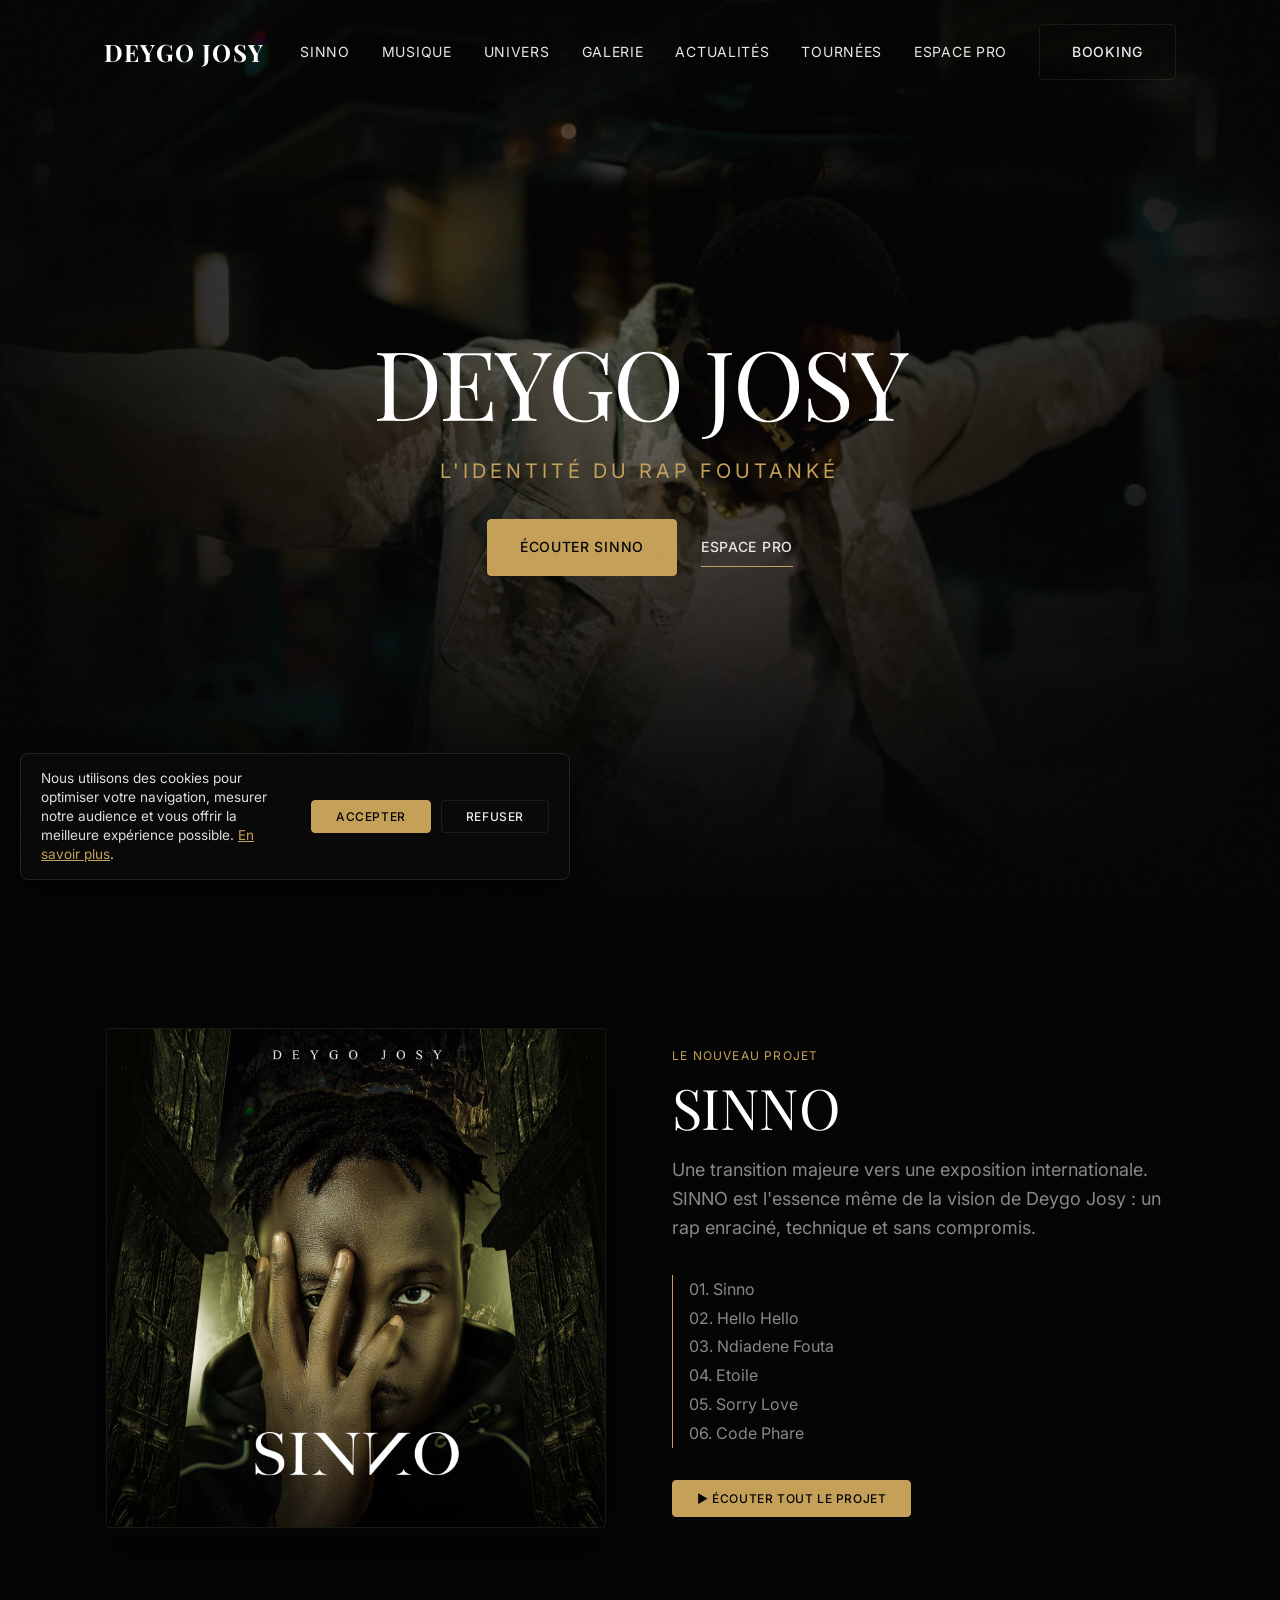
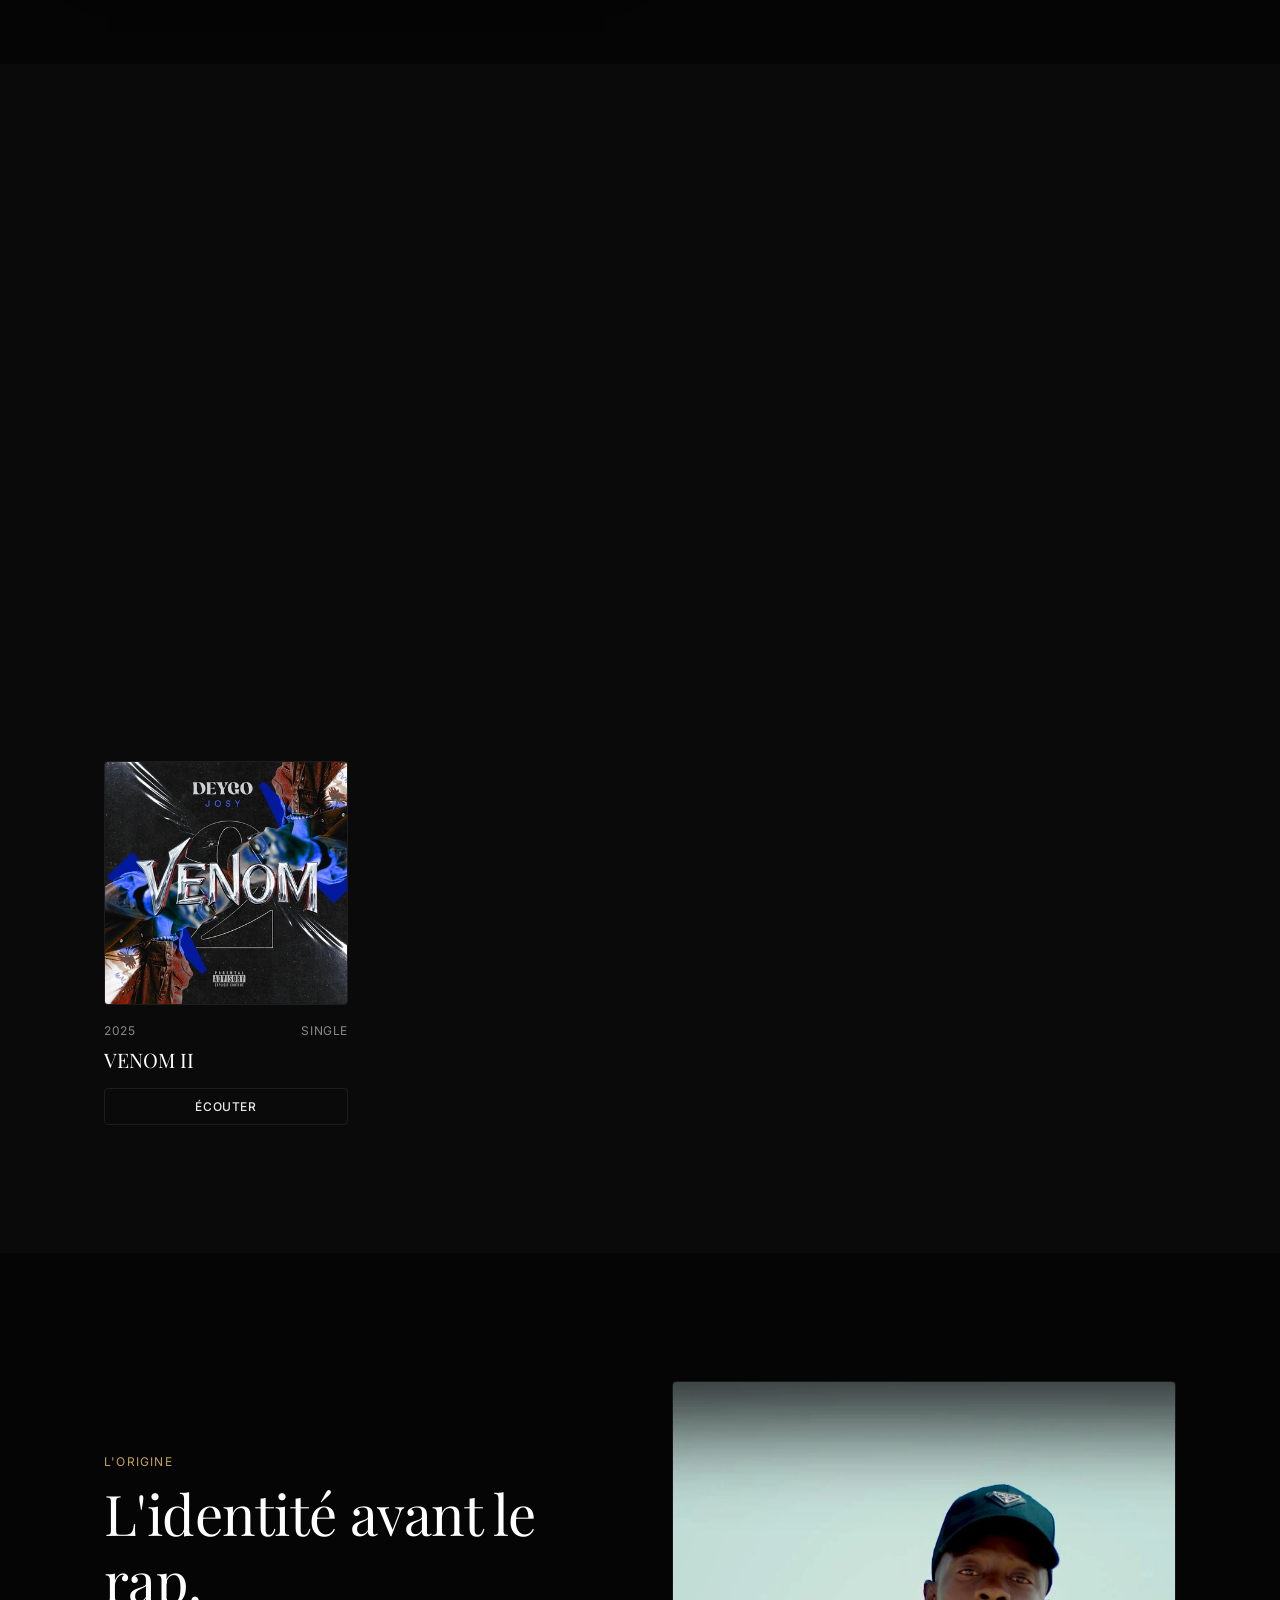
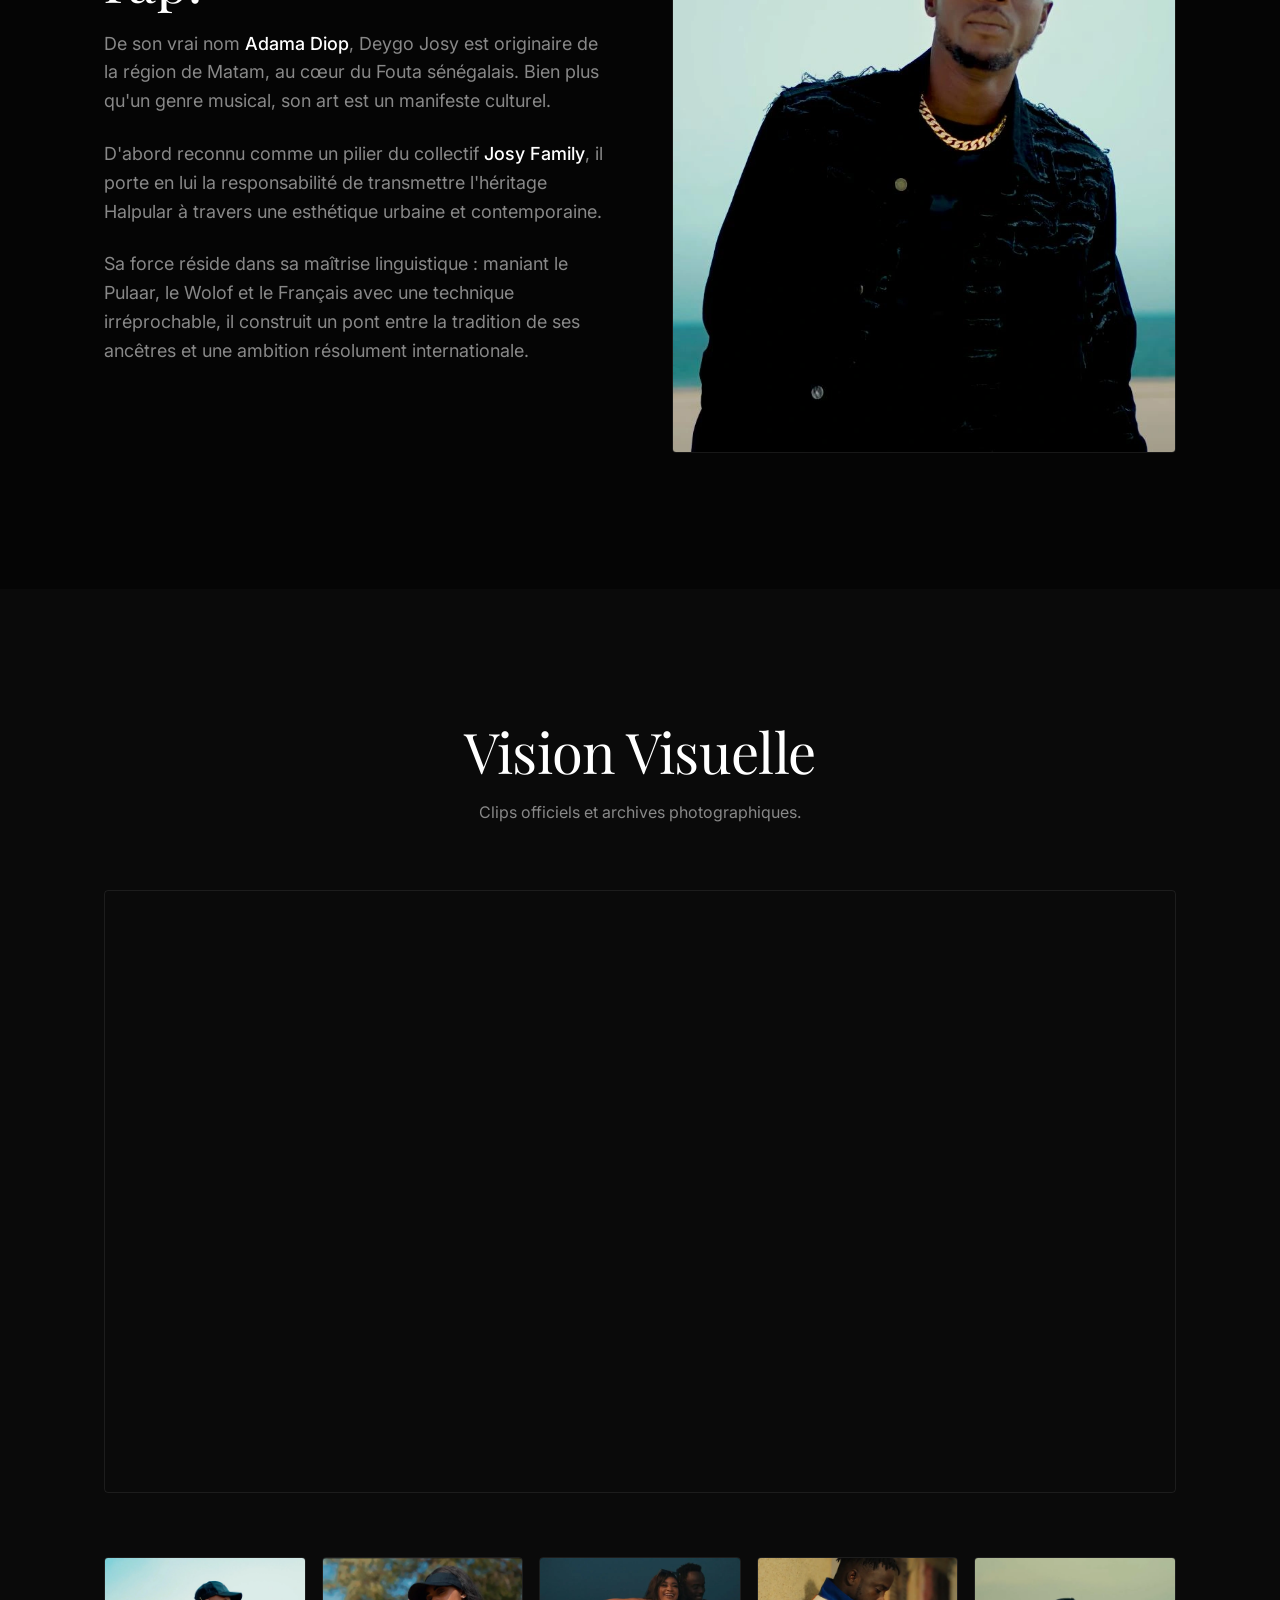
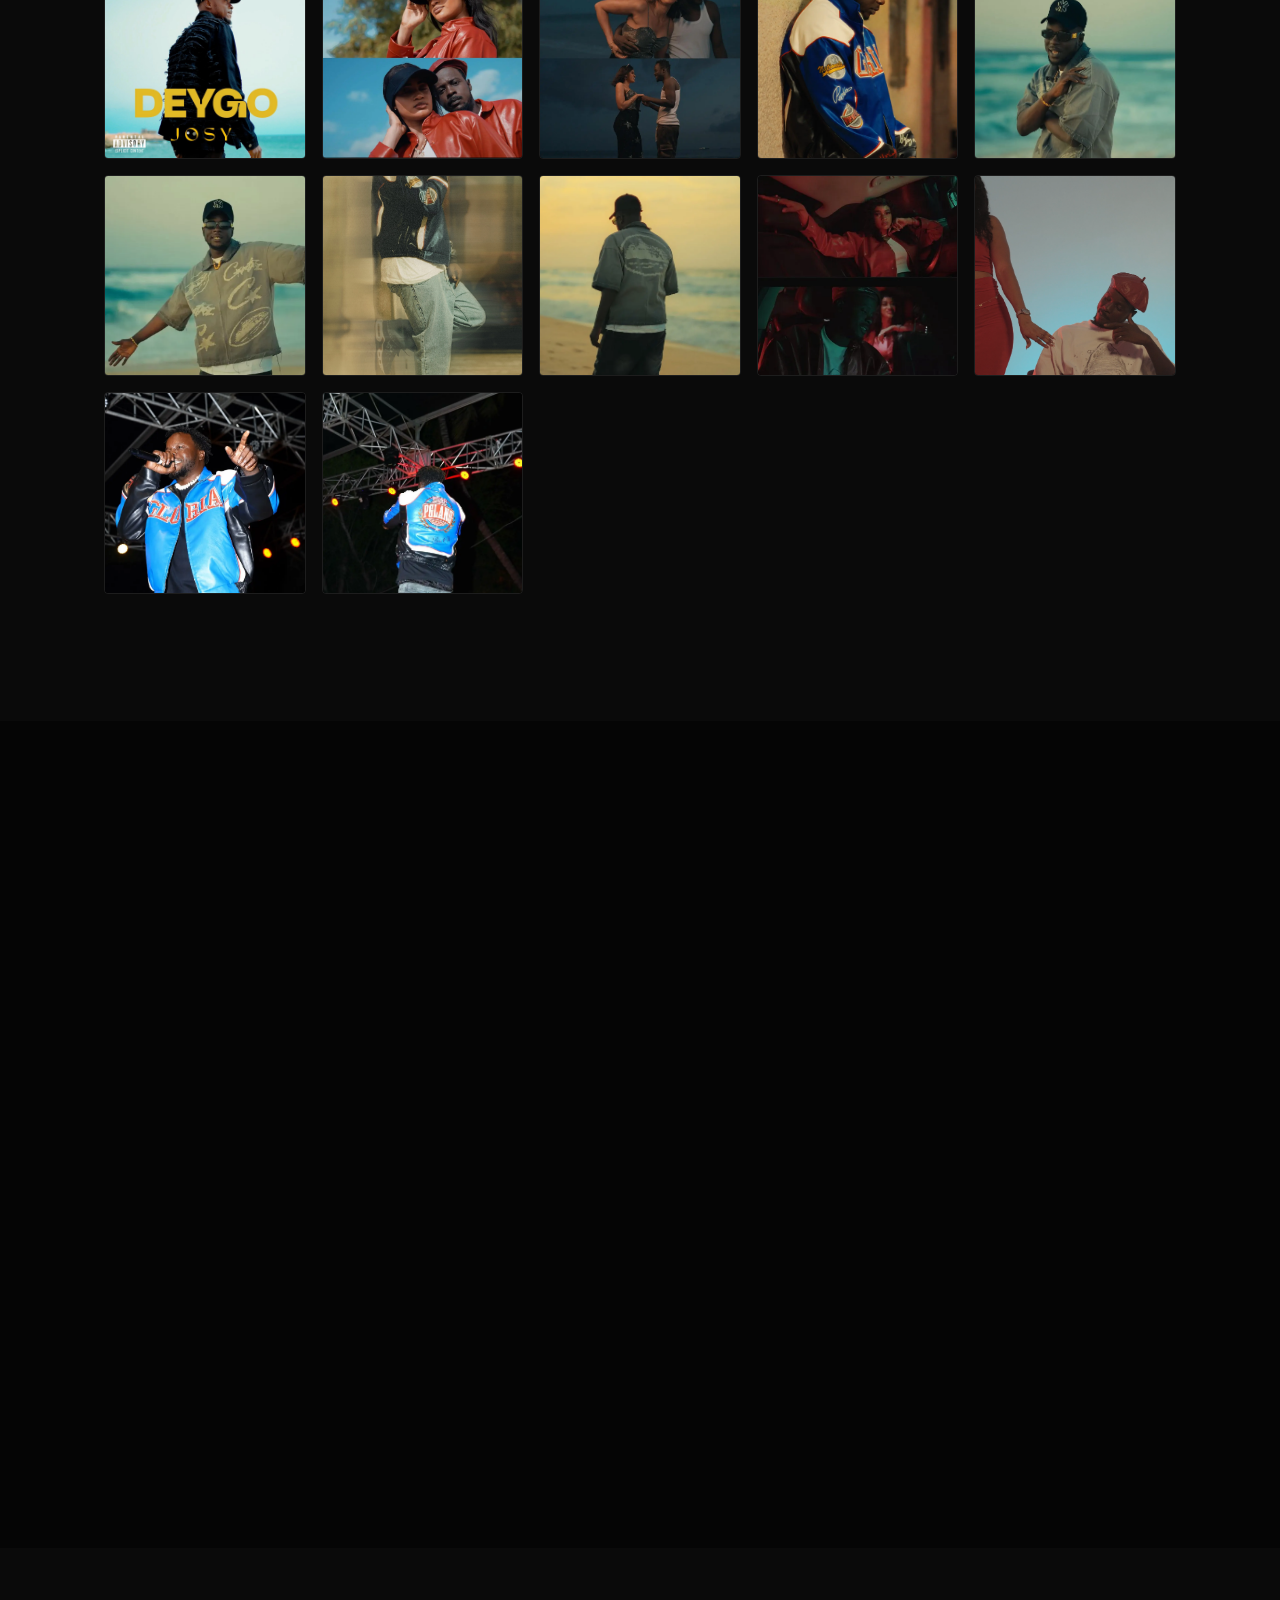
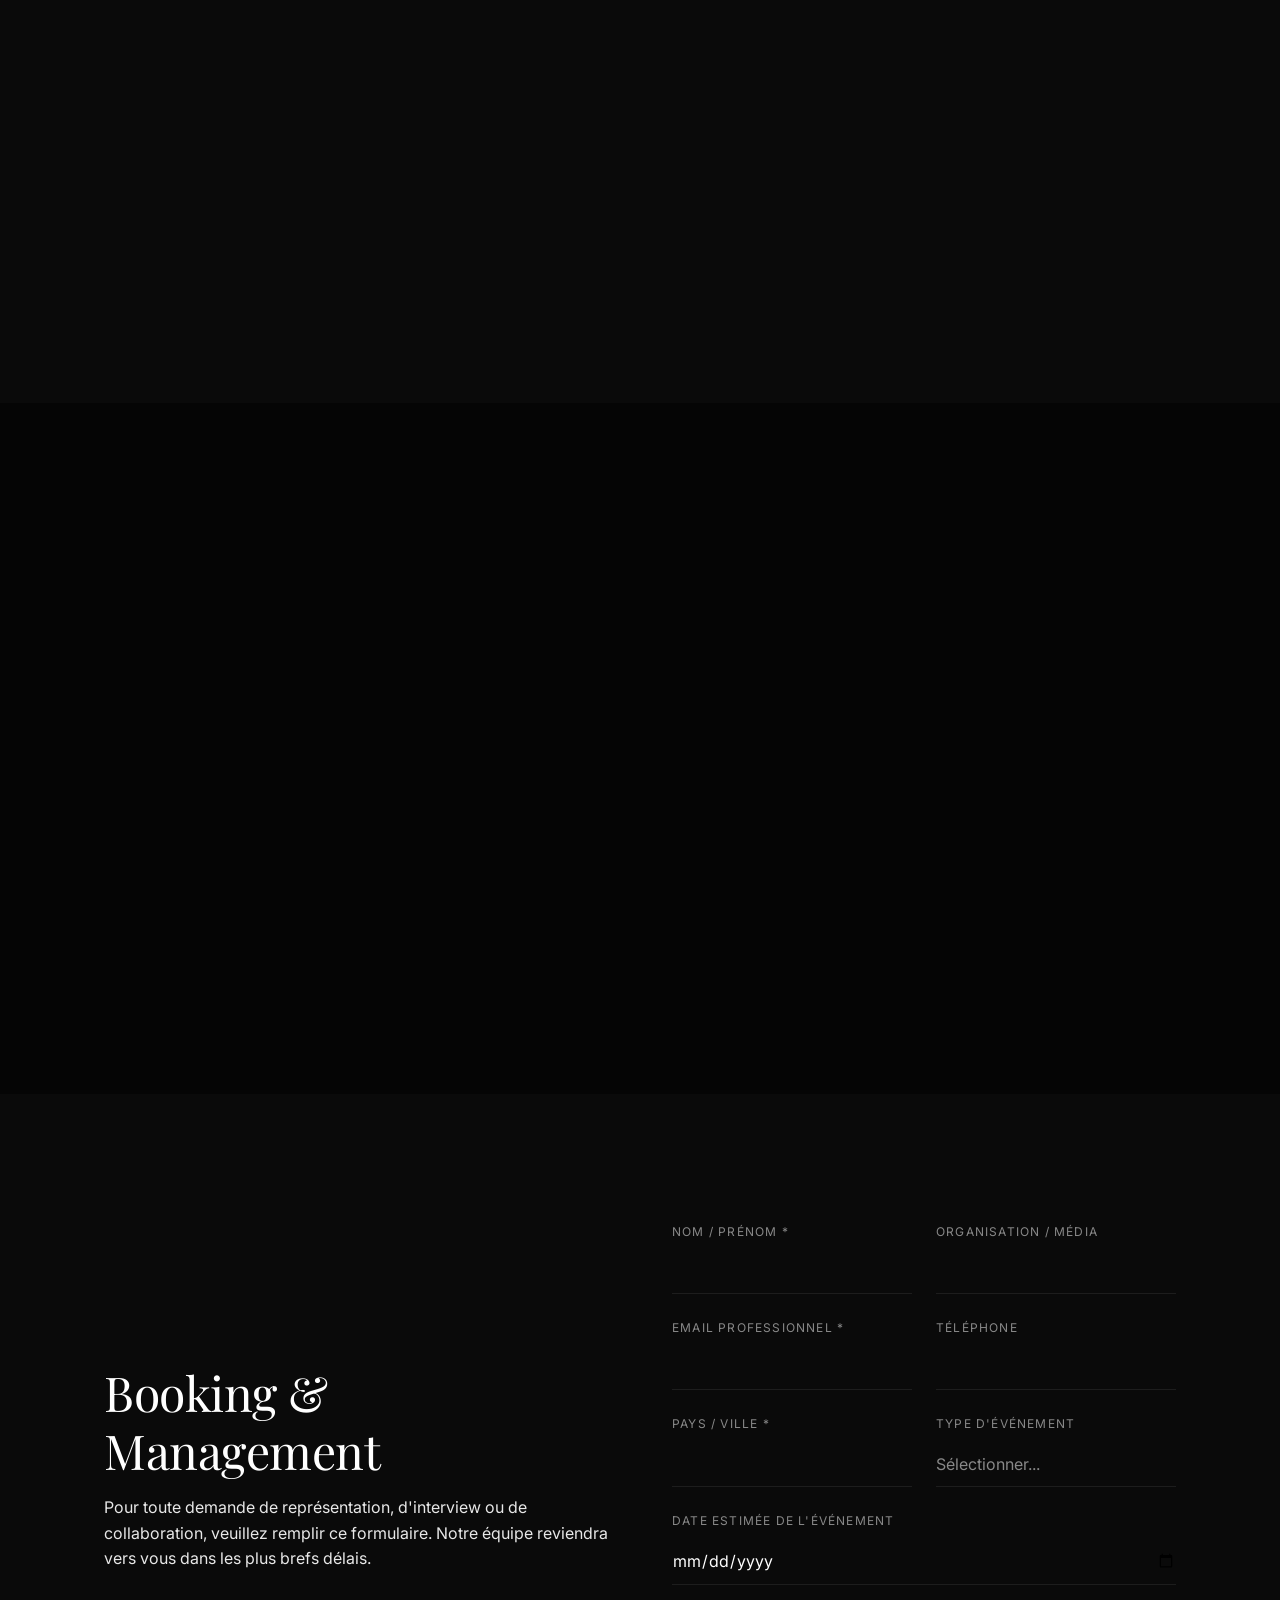
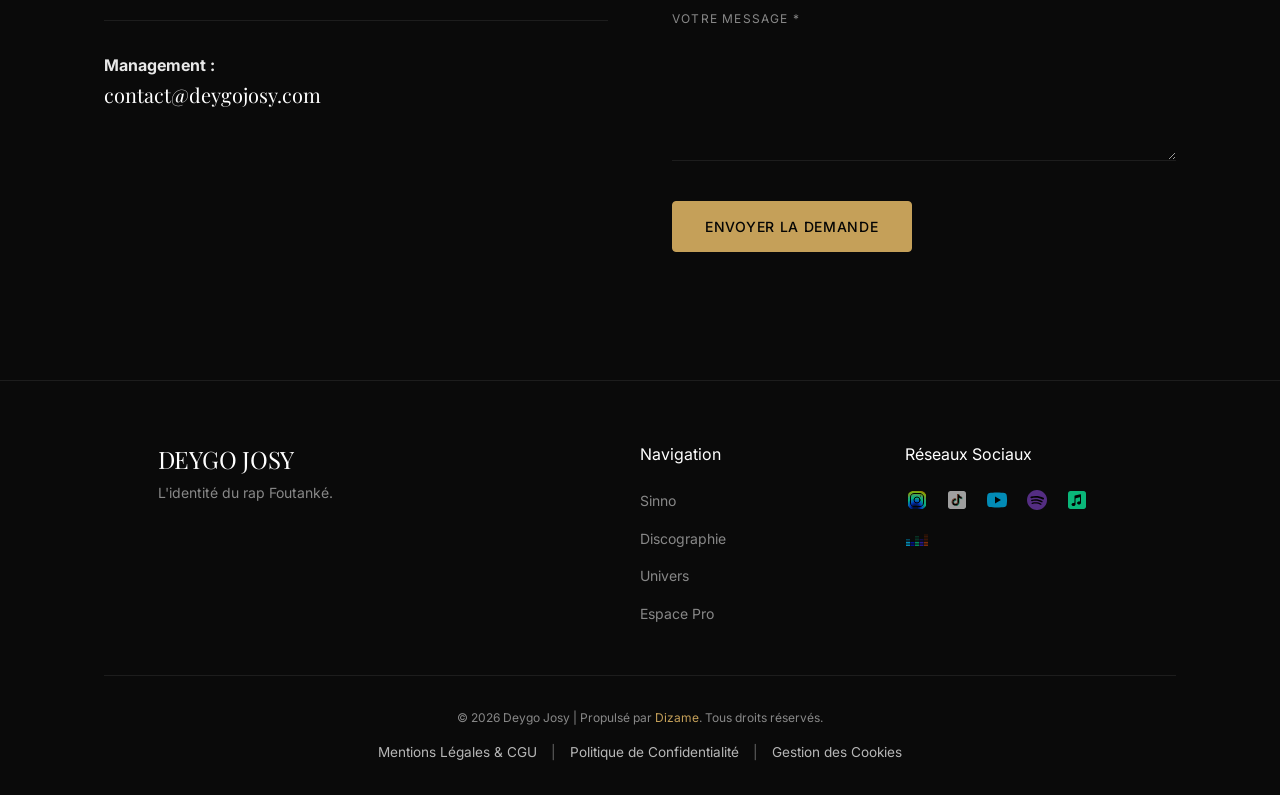
==== index.html @ 5e0844f9 "Update cookie consent message for clarity" ====
<!DOCTYPE html>
<html lang="fr" dir="ltr">
<head>
    <meta charset="UTF-8">
    <meta name="viewport" content="width=device-width, initial-scale=1.0, viewport-fit=cover">
    
    <!-- SEO & Meta Tags Avancés -->
    <title>Deygo Josy | Site Officiel - L'identité du rap Foutanké</title>
    <meta name="description" content="Découvrez le site officiel de Deygo Josy, rappeur sénégalais originaire de Matam. Écoutez ses projets SINNO et VACCIN, regardez ses clips et réservez ses concerts.">
    <meta name="keywords" content="Deygo Josy, rap Foutanké, rap sénégalais, Matam, Adama Diop, Josy Family, SINNO, VACCIN, musique sénégalaise, afro-rap, hip-hop africain, concert Deygo Josy">
    <meta name="author" content="Deygo Josy">
    <meta name="robots" content="index, follow, max-image-preview:large, max-snippet:-1, max-video-preview:-1">
    <link rel="canonical" href="https://deygojosy.com/">
    <meta name="theme-color" content="#050505">

    <!-- Open Graph (Facebook/LinkedIn/WhatsApp) -->
    <meta property="og:locale" content="fr_FR">
    <meta property="og:type" content="website">
    <meta property="og:title" content="Deygo Josy | L'identité du rap Foutanké">
    <meta property="og:description" content="Site officiel. Découvrez le projet SINNO, la discographie et l'univers du rappeur Deygo Josy.">
    <meta property="og:url" content="https://deygojosy.com/">
    <meta property="og:site_name" content="Deygo Josy">
    <meta property="og:image" content="https://deygojosy.com/images/partage.jpg">
    <meta property="og:image:width" content="1200">
    <meta property="og:image:height" content="630">

    <!-- Twitter Cards -->
    <meta name="twitter:card" content="summary_large_image">
    <meta name="twitter:title" content="Deygo Josy | L'identité du rap Foutanké">
    <meta name="twitter:description" content="Découvrez l'univers musical, la discographie et les dates de tournée de Deygo Josy.">
    <meta name="twitter:image" content="https://deygojosy.com/images/partage.jpg">

    <!-- Favicon -->
    <link rel="icon" href="images/favicon.webp" type="image/webp">
    <link rel="apple-touch-icon" href="images/favicon.webp">

    <!-- Configuration PWA -->
    <link rel="manifest" href="manifest.json">
    <meta name="apple-mobile-web-app-capable" content="yes">
    <meta name="apple-mobile-web-app-status-bar-style" content="black-translucent">
    <meta name="apple-mobile-web-app-title" content="Deygo Josy">

    <!-- Activation du Service Worker -->
    <script>
      if ('serviceWorker' in navigator) {
        window.addEventListener('load', () => {
          navigator.serviceWorker.register('/sw.js')
            .then(reg => console.log('Service Worker actif, PWA prête !'))
            .catch(err => console.error('Erreur Service Worker:', err));
        });
      }
    </script>

    <!-- Typographie -->
    <link rel="preconnect" href="https://fonts.googleapis.com">
    <link rel="preconnect" href="https://fonts.gstatic.com" crossorigin>
    <link href="https://fonts.googleapis.com/css2?family=Inter:wght@300;400;500;600&family=Playfair+Display:ital,wght@0,400;0,600;0,700;1,400&display=swap" rel="stylesheet">

    <!-- Fichiers CSS -->
    <link rel="stylesheet" href="style.css">

    <!-- Schema.org JSON-LD (Optimisation Google Knowledge Graph) -->
    <script type="application/ld+json">
    {
      "@context": "https://schema.org",
      "@type": "MusicGroup",
      "name": "Deygo Josy",
      "alternateName": "Adama Diop",
      "url": "https://deygojosy.com/",
      "image": "https://deygojosy.com/images/partage.jpg",
      "description": "Deygo Josy est un rappeur sénégalais originaire de Matam, reconnu pour son identité rap Foutanké et son attachement à la culture Halpular.",
      "genre": ["Rap", "Rap Foutanké", "Hip-Hop Africain", "Afro-Rap"],
      "origin": {
        "@type": "Place",
        "name": "Matam, Sénégal"
      },
      "sameAs": [
        "https://www.instagram.com/deygojosy.officiel",
        "https://www.tiktok.com/@deygojosy.officiel",
        "https://www.youtube.com/@deygojosy.officiel",
        "https://open.spotify.com/intl-fr/artist/56LWg6shOK2ZEKnKNmWatl",
        "https://music.apple.com/us/artist/deygo-josy/1643652809",
        "https://www.deezer.com/fr/artist/182358707"
      ],
      "album": [
        {
          "@type": "MusicAlbum",
          "name": "SINNO",
          "albumReleaseType": "EP"
        },
        {
          "@type": "MusicAlbum",
          "name": "VACCIN",
          "datePublished": "2022"
        }
      ]
    }
    </script>
</head>
<body class="loading">

    <div class="noise-overlay" aria-hidden="true"></div>

    <header class="site-header" id="header">
        <div class="nav-container">
            <a href="#accueil" class="brand-logo" aria-label="Retour à l'accueil">
                DEYGO JOSY
            </a>
            
            <button class="menu-toggle" aria-controls="main-nav" aria-expanded="false" aria-label="Ouvrir le menu">
                <span class="line"></span>
                <span class="line"></span>
                <span class="line"></span>
            </button>

            <nav id="main-nav" class="main-nav" aria-label="Navigation principale">
                <ul class="nav-list">
                    <li><a href="#sinno" class="nav-link">Sinno</a></li>
                    <li><a href="#discographie" class="nav-link">Musique</a></li>
                    <li><a href="#univers" class="nav-link">Univers</a></li>
                    <li><a href="#galerie" class="nav-link">Galerie</a></li>
                    <li><a href="#actualites" class="nav-link">Actualités</a></li>
                    <li><a href="#tournees" class="nav-link">Tournées</a></li>
                    <li><a href="#espace-pro" class="nav-link">Espace Pro</a></li>
                    <li><a href="#booking" class="btn btn-outline nav-btn">Booking</a></li>
                </ul>
            </nav>
        </div>
    </header>

    <main>
        <!-- 1. HERO SECTION -->
        <section id="accueil" class="hero">
            <div class="hero-background">
                <img src="images/background.webp" alt="Deygo Josy en portrait sombre" class="hero-img" loading="eager">
                <div class="hero-vignette"></div>
            </div>
            <div class="hero-content fade-up">
                <h1 class="hero-title">DEYGO JOSY</h1>
                <p class="hero-subtitle">L'identité du rap Foutanké</p>
                <div class="hero-actions">
                    <a href="https://share.amuse.io/album/deygo-josy-sinno" target="_blank" rel="noopener noreferrer" class="btn btn-primary">Écouter SINNO</a>
                    <a href="#espace-pro" class="btn btn-text">Espace Pro</a>
                </div>
            </div>
        </section>

        <!-- 2. PROJET CENTRAL : SINNO -->
        <section id="sinno" class="section-padding focus-project">
            <div class="container layout-split">
                <div class="project-visual fade-up">
                    <div class="vinyl-wrapper">
                        <img src="images/album-cover.webp" alt="Pochette du projet SINNO de Deygo Josy" class="cover-art">
                    </div>
                </div>
                <div class="project-info fade-up" style="transition-delay: 0.2s;">
                    <span class="section-label">Le nouveau projet</span>
                    <h2>SINNO</h2>
                    <p class="editorial-text">
                        Une transition majeure vers une exposition internationale. SINNO est l'essence même de la vision de Deygo Josy : un rap enraciné, technique et sans compromis.
                    </p>
                    <div class="tracklist-preview">
                        <span class="track-item">01. Sinno</span><br>
                        <span class="track-item">02. Hello Hello</span><br>
                        <span class="track-item">03. Ndiadene Fouta</span><br>
                        <span class="track-item">04. Etoile</span><br>
                        <span class="track-item">05. Sorry Love</span><br>
                        <span class="track-item">06. Code Phare</span>
                    </div>
                    <div class="streaming-platforms" style="margin-top: 1.5rem;">
                        <a href="https://share.amuse.io/album/deygo-josy-sinno" target="_blank" rel="noopener noreferrer" class="btn btn-primary btn-small">▶ Écouter tout le projet</a>
                    </div>
                </div>
            </div>
        </section>

        <!-- 3. DISCOGRAPHIE -->
        <section id="discographie" class="section-padding bg-alt">
            <div class="container">
                <div class="section-header fade-up">
                    <h2>Discographie</h2>
                    <p>L'œuvre complète, de l'album aux singles.</p>
                </div>
                
                <div class="disco-grid">
                    <article class="disco-card fade-up">
                        <img src="images/vaccin.webp" alt="Pochette Album VACCIN" class="disco-cover" loading="lazy">
                        <div class="disco-meta">
                            <span class="disco-year">2022</span>
                            <span class="disco-type">Album</span>
                        </div>
                        <h3 class="disco-title">VACCIN</h3>
                        <a href="https://share.amuse.io/album/josy-family-vaccin" target="_blank" class="btn btn-outline btn-small">Écouter</a>
                    </article>

                    <article class="disco-card fade-up" style="transition-delay: 0.1s;">
                        <img src="images/fans.webp" alt="Pochette Single Fans" class="disco-cover" loading="lazy">
                        <div class="disco-meta">
                            <span class="disco-year">Single</span>
                        </div>
                        <h3 class="disco-title">Fans</h3>
                        <a href="https://share.amuse.io/track/deygo-josy-fans" target="_blank" class="btn btn-outline btn-small">Écouter</a>
                    </article>

                    <article class="disco-card fade-up" style="transition-delay: 0.2s;">
                        <img src="images/venom1.webp" alt="Pochette Single VENOM I" class="disco-cover" loading="lazy">
                        <div class="disco-meta">
                            <span class="disco-year">2024</span>
                            <span class="disco-type">Single</span>
                        </div>
                        <h3 class="disco-title">VENOM I</h3>
                        <a href="https://share.amuse.io/track/deygo-josy-venom" target="_blank" class="btn btn-outline btn-small">Écouter</a>
                    </article>

                    <article class="disco-card fade-up" style="transition-delay: 0.3s;">
                        <img src="images/halloween.webp" alt="Pochette Single Halloween" class="disco-cover" loading="lazy">
                        <div class="disco-meta">
                            <span class="disco-year">2024</span>
                            <span class="disco-type">Single</span>
                        </div>
                        <h3 class="disco-title">Halloween</h3>
                        <a href="https://share.amuse.io/track/deygo-josy-halloween" target="_blank" class="btn btn-outline btn-small">Écouter</a>
                    </article>

                    <article class="disco-card fade-up" style="transition-delay: 0.4s;">
                        <img src="images/venom2.webp" alt="Pochette Single VENOM II" class="disco-cover" loading="lazy">
                        <div class="disco-meta">
                            <span class="disco-year">2025</span>
                            <span class="disco-type">Single</span>
                        </div>
                        <h3 class="disco-title">VENOM II</h3>
                        <a href="https://share.amuse.io/track/deygo-josy-venom-ii" target="_blank" class="btn btn-outline btn-small">Écouter</a>
                    </article>
                </div>
            </div>
        </section>

        <!-- 4. L'IDENTITÉ AVANT LE RAP (BIOGRAPHIE) -->
        <section id="univers" class="section-padding editorial-section">
            <div class="container layout-split reverse">
                <div class="editorial-content fade-up">
                    <span class="section-label">L'origine</span>
                    <h2>L'identité avant le rap.</h2>
                    <div class="bio-text">
                        <p>De son vrai nom <strong>Adama Diop</strong>, Deygo Josy est originaire de la région de Matam, au cœur du Fouta sénégalais. Bien plus qu'un genre musical, son art est un manifeste culturel.</p>
                        <p>D'abord reconnu comme un pilier du collectif <strong>Josy Family</strong>, il porte en lui la responsabilité de transmettre l'héritage Halpular à travers une esthétique urbaine et contemporaine.</p>
                        <p>Sa force réside dans sa maîtrise linguistique : maniant le Pulaar, le Wolof et le Français avec une technique irréprochable, il construit un pont entre la tradition de ses ancêtres et une ambition résolument internationale.</p>
                    </div>
                </div>
                <div class="editorial-visual fade-up">
                    <img src="images/deygo-josy.webp" alt="Portrait Deygo Josy - Culture Foutanké" class="portrait-frame" loading="lazy">
                </div>
            </div>
        </section>

        <!-- 5. GALERIE & VIDÉOS -->
        <section id="galerie" class="section-padding bg-alt">
            <div class="container">
                <div class="section-header fade-up">
                    <h2>Vision Visuelle</h2>
                    <p>Clips officiels et archives photographiques.</p>
                </div>
                
                <div class="video-showcase fade-up">
                    <div class="video-container">
                        <iframe width="100%" height="100%" src="https://www.youtube.com/embed/QknBESlMKNU" title="Clip Officiel Deygo Josy" frameborder="0" allow="accelerometer; autoplay; clipboard-write; encrypted-media; gyroscope; picture-in-picture" allowfullscreen style="border-radius: var(--radius-sm);"></iframe>
                    </div>
                </div>

                <p class="swipe-indicator fade-up" aria-hidden="true">Glissez pour voir ➔</p>
                <div class="gallery-grid fade-up">
                    <div class="gallery-item" tabindex="0"><img src="images/galerie-1.webp" alt="Concert Deygo Josy 1" loading="lazy"></div>
                    <div class="gallery-item" tabindex="0"><img src="images/galerie-2.webp" alt="Concert Deygo Josy 2" loading="lazy"></div>
                    <div class="gallery-item" tabindex="0"><img src="images/galerie-3.webp" alt="Concert Deygo Josy 3" loading="lazy"></div>
                    <div class="gallery-item" tabindex="0"><img src="images/galerie-4.webp" alt="Concert Deygo Josy 4" loading="lazy"></div>
                    <div class="gallery-item" tabindex="0"><img src="images/galerie-5.webp" alt="Concert Deygo Josy 5" loading="lazy"></div>
                    <div class="gallery-item" tabindex="0"><img src="images/galerie-6.webp" alt="Concert Deygo Josy 6" loading="lazy"></div>
                    <div class="gallery-item" tabindex="0"><img src="images/galerie-7.webp" alt="Concert Deygo Josy 7" loading="lazy"></div>
                    <div class="gallery-item" tabindex="0"><img src="images/galerie-8.webp" alt="Concert Deygo Josy 8" loading="lazy"></div>
                    <div class="gallery-item" tabindex="0"><img src="images/galerie-9.webp" alt="Concert Deygo Josy 9" loading="lazy"></div>
                    <div class="gallery-item" tabindex="0"><img src="images/galerie-10.webp" alt="Concert Deygo Josy 10" loading="lazy"></div>
                    <div class="gallery-item" tabindex="0"><img src="images/galerie-11.webp" alt="Concert Deygo Josy 11" loading="lazy"></div>
                    <div class="gallery-item" tabindex="0"><img src="images/galerie-12.webp" alt="Concert Deygo Josy 12" loading="lazy"></div>
                </div>
            </div>
        </section>

        <!-- 6. ACTUALITÉS -->
        <section id="actualites" class="section-padding">
            <div class="container">
                <div class="section-header fade-up">
                    <h2>Actualités</h2>
                    <p>Les dernières annonces officielles.</p>
                </div>
                
                <div class="news-feed fade-up">
                    <article class="news-card">
                        <div class="news-visual">
                            <img src="images/album-cover.webp" alt="Pochette SINNO" loading="lazy">
                        </div>
                        <div class="news-content">
                            <span class="section-label">Sortie Événement</span>
                            <h3>SINNO — DISPONIBLE PARTOUT</h3>
                            <p>Le nouveau projet de Deygo Josy est officiellement disponible sur toutes les plateformes de streaming. Plongez dans l'essence du rap Foutanké.</p>
                            <div class="news-actions">
                                <a href="https://share.amuse.io/album/deygo-josy-sinno" target="_blank" rel="noopener noreferrer" class="btn btn-primary btn-small">Écouter le projet</a>
                                <a href="#galerie" class="btn btn-outline btn-small">Voir le clip</a>
                            </div>
                        </div>
                    </article>
                </div>
            </div>
        </section>

        <!-- 7. TOURNÉES / CONCERTS (Bandsintown) -->
        <section id="tournees" class="section-padding bg-alt">
            <div class="container">
                <div class="section-header fade-up">
                    <h2>Live & Tournées</h2>
                    <p>Retrouvez Deygo Josy sur scène.</p>
                </div>
                
                <div class="concerts-container fade-up" style="max-width: 800px; margin: 0 auto;">
                    <script charset="utf-8" src="https://widget.bandsintown.com/main.min.js"></script>
                    <a class="bit-widget-initializer" 
                       data-artist-name="Deygo Josy" 
                       data-background-color="transparent" 
                       data-separator-color="rgba(255, 255, 255, 0.08)" 
                       data-text-color="#E8E8E8" 
                       data-font="Inter" 
                       data-link-color="#C5A059" 
                       data-display-local-dates="true" 
                       data-display-past-dates="true" 
                       data-auto-style="true" 
                       data-language="fr">
                        Tournées
                    </a>
                </div>
            </div>
        </section>

        <!-- 8. PRESSE & EPK (ESPACE PRO) -->
        <section id="espace-pro" class="section-padding pro-hub">
            <div class="container">
                <div class="pro-header fade-up">
                    <span class="section-label">Label & Agency</span>
                    <h2>Espace Professionnel</h2>
                    <p>Accès réservé aux médias, programmateurs et partenaires.</p>
                </div>
                
                <div class="pro-grid fade-up">
                    <div class="pro-card">
                        <h3>Dossier de Presse (EPK)</h3>
                        <p>Biographie complète, chiffres clés et revue de presse.</p>
                        <a href="epk.html" class="btn btn-outline">Accéder à l'EPK</a>
                    </div>
                    <div class="pro-card">
                        <h3>Kit Médias</h3>
                        <p>Photographies officielles en haute définition et logotypes.</p>
                        <a href="#" class="btn btn-outline" download>Télécharger les assets (.zip)</a>
                    </div>
                    <div class="pro-card">
                        <h3>Fiche Technique</h3>
                        <p>Rider technique et plan de scène pour les représentations live.</p>
                        <a href="#" class="btn btn-outline" download>Télécharger le Rider (.pdf)</a>
                    </div>
                </div>
            </div>
        </section>

        <!-- 9. BOOKING & CONTACT -->
        <section id="booking" class="section-padding form-section bg-alt">
            <div class="container layout-split">
                <div class="form-info fade-up">
                    <h2>Booking & <br>Management</h2>
                    <p>Pour toute demande de représentation, d'interview ou de collaboration, veuillez remplir ce formulaire. Notre équipe reviendra vers vous dans les plus brefs délais.</p>
                    
                    <div class="direct-contact">
                        <strong>Management :</strong><br>
                        <a href="mailto:contact@deygojosy.com" class="link-hover">contact@deygojosy.com</a>
                    </div>
                </div>
                
                <div class="form-wrapper fade-up">
                    <form id="booking-form" class="premium-form" action="https://formsubmit.co/contact@deygojosy.com" method="POST">
                        <input type="hidden" name="_captcha" value="false">
                        <input type="hidden" name="_next" value="https://deygojosy.com/">
                        <input type="hidden" name="_subject" value="Nouvelle demande Booking/Pro (Site Web)">

                        <div class="input-group-row">
                            <div class="input-group">
                                <label for="nom">Nom / Prénom *</label>
                                <input type="text" id="nom" name="Nom" required>
                            </div>
                            <div class="input-group">
                                <label for="organisation">Organisation / Média</label>
                                <input type="text" id="organisation" name="Organisation">
                            </div>
                        </div>
                        
                        <div class="input-group-row">
                            <div class="input-group">
                                <label for="email">Email professionnel *</label>
                                <input type="email" id="email" name="Email" required>
                            </div>
                            <div class="input-group">
                                <label for="telephone">Téléphone</label>
                                <input type="tel" id="telephone" name="Téléphone">
                            </div>
                        </div>

                        <div class="input-group-row">
                            <div class="input-group">
                                <label for="pays">Pays / Ville *</label>
                                <input type="text" id="pays" name="Lieu" required>
                            </div>
                            <div class="input-group">
                                <label for="type_event">Type d'événement</label>
                                <select id="type_event" name="Type d'événement">
                                    <option value="">Sélectionner...</option>
                                    <option value="festival">Festival</option>
                                    <option value="club">Club / Salle</option>
                                    <option value="interview">Interview / Presse</option>
                                    <option value="feat">Collaboration artistique</option>
                                    <option value="autre">Autre</option>
                                </select>
                            </div>
                        </div>

                        <div class="input-group">
                            <label for="date_event">Date estimée de l'événement</label>
                            <input type="date" id="date_event" name="Date">
                        </div>

                        <div class="input-group">
                            <label for="message">Votre message *</label>
                            <textarea id="message" name="Message" rows="5" required></textarea>
                        </div>

                        <button type="submit" class="btn btn-primary btn-submit">Envoyer la demande</button>
                    </form>
                </div>
            </div>
        </section>
    </main>

    <footer class="site-footer">
        <div class="container">
            <div class="footer-grid">
                <div class="footer-brand">
                    <h2>DEYGO JOSY</h2>
                    <p>L'identité du rap Foutanké.</p>
                </div>
                
                <div class="footer-links">
                    <h3>Navigation</h3>
                    <ul aria-label="Liens du pied de page">
                        <li><a href="#sinno">Sinno</a></li>
                        <li><a href="#discographie">Discographie</a></li>
                        <li><a href="#univers">Univers</a></li>
                        <li><a href="#espace-pro">Espace Pro</a></li>
                    </ul>
                </div>

                <div class="footer-socials">
                    <h3>Réseaux Sociaux</h3>
                    <div class="social-icons">
                        <a href="https://www.instagram.com/deygojosy.officiel" target="_blank" rel="noopener noreferrer" aria-label="Instagram"><img src="icons/Instagram.svg" alt="IG"></a>
                        <a href="https://www.tiktok.com/@deygojosy.officiel" target="_blank" rel="noopener noreferrer" aria-label="TikTok"><img src="icons/TikTok.svg" alt="TK"></a>
                        <a href="https://www.youtube.com/@deygojosy.officiel" target="_blank" rel="noopener noreferrer" aria-label="YouTube"><img src="icons/Youtube.svg" alt="YT"></a>
                        <a href="https://open.spotify.com/intl-fr/artist/56LWg6shOK2ZEKnKNmWatl" target="_blank" rel="noopener noreferrer" aria-label="Spotify"><img src="icons/Spotify.svg" alt="SP"></a>
                        <a href="https://music.apple.com/us/artist/deygo-josy/1643652809" target="_blank" rel="noopener noreferrer" aria-label="Apple Music"><img src="icons/Apple Music.svg" alt="AM"></a>
                        <a href="https://www.deezer.com/fr/artist/182358707" target="_blank" rel="noopener noreferrer" aria-label="Deezer"><img src="icons/Deezer.svg" alt="DZ"></a>
                    </div>
                </div>
            </div>
            
            <div class="footer-bottom">
                <p>&copy; <span id="current-year"></span> Deygo Josy | Propulsé par <a href="https://www.instagram.com/dizame221" target="_blank" rel="noopener" style="color: var(--color-primary);">Dizame</a>. Tous droits réservés.</p>
                <div class="legal-links" style="margin-top: 15px; font-size: 0.85rem; opacity: 0.7;">
                    <a href="mentions-legales.html" style="color: #fff; text-decoration: none; margin: 0 10px; transition: color 0.3s;" onmouseover="this.style.color='#C5A059'" onmouseout="this.style.color='#fff'">Mentions Légales & CGU</a> | 
                    <a href="confidentialite.html" style="color: #fff; text-decoration: none; margin: 0 10px; transition: color 0.3s;" onmouseover="this.style.color='#C5A059'" onmouseout="this.style.color='#fff'">Politique de Confidentialité</a> |
                    <a href="cookies.html" style="color: #fff; text-decoration: none; margin: 0 10px; transition: color 0.3s;" onmouseover="this.style.color='#C5A059'" onmouseout="this.style.color='#fff'">Gestion des Cookies</a>
                </div>
            </div>
        </div>
    </footer>

    <!-- Lightbox Galerie -->
    <div class="lightbox" id="lightbox" aria-hidden="true" role="dialog">
        <button class="lightbox-close" aria-label="Fermer">×</button>
        <button class="lightbox-prev" aria-label="Image précédente">❮</button>
        <img class="lightbox-img" id="lightbox-img" src="" alt="Image en grand format">
        <button class="lightbox-next" aria-label="Image suivante">❯</button>
    </div>

    <!-- === BANNIÈRE DE COOKIES RGPD === -->
    <style>
        .cookie-banner {
            position: fixed;
            bottom: 20px;
            left: 20px;
            z-index: 9999;
            max-width: 550px;
            background: rgba(10, 10, 10, 0.95);
            backdrop-filter: blur(10px);
            border: 1px solid rgba(255, 255, 255, 0.1);
            padding: 15px 20px;
            border-radius: 8px;
            display: flex;
            justify-content: space-between;
            align-items: center;
            box-shadow: 0 10px 30px rgba(0, 0, 0, 0.8);
            transform: translateY(150%);
            transition: transform 0.5s cubic-bezier(0.4, 0, 0.2, 1);
        }
        .cookie-banner.show {
            transform: translateY(0);
        }
        .cookie-banner p {
            margin: 0;
            font-size: 0.85rem;
            color: #ddd;
            flex: 1;
            padding-right: 20px;
            line-height: 1.4;
        }
        .cookie-banner a {
            color: #C5A059;
            text-decoration: underline;
        }
        .cookie-buttons {
            display: flex;
            gap: 10px;
        }
        @media (max-width: 600px) {
            .cookie-banner {
                flex-direction: column;
                text-align: center;
                gap: 15px;
                right: 20px;
            }
            .cookie-banner p {
                padding-right: 0;
            }
        }
    </style>

    <div id="cookie-banner" class="cookie-banner" aria-hidden="true">
        <p>Nous utilisons des cookies pour optimiser votre navigation, mesurer notre audience et vous offrir la meilleure expérience possible. <a href="cookies.html">En savoir plus</a>.</p>
        <div class="cookie-buttons">
            <button id="accept-cookies" class="btn btn-primary btn-small">Accepter</button>
            <button id="decline-cookies" class="btn btn-outline btn-small">Refuser</button>
        </div>
    </div>

    <script>
        document.addEventListener("DOMContentLoaded", function() {
            const banner = document.getElementById('cookie-banner');
            const acceptBtn = document.getElementById('accept-cookies');
            const declineBtn = document.getElementById('decline-cookies');

            // 1. Vérifie si l'utilisateur a déjà fait un choix
            if (!localStorage.getItem('cookieConsent')) {
                // Fait apparaître la bannière en douceur après 1,5 seconde
                setTimeout(() => {
                    banner.classList.add('show');
                    banner.setAttribute('aria-hidden', 'false');
                }, 1500); 
            } else if (localStorage.getItem('cookieConsent') === 'accepted') {
                // Si le visiteur avait déjà accepté lors d'une visite précédente, on charge Analytics
                loadGoogleAnalytics(); 
            }

            // 2. Action quand on clique sur "Accepter"
            acceptBtn.addEventListener('click', function() {
                localStorage.setItem('cookieConsent', 'accepted');
                banner.classList.remove('show');
                banner.setAttribute('aria-hidden', 'true');
                loadGoogleAnalytics();
            });

            // 3. Action quand on clique sur "Refuser"
            declineBtn.addEventListener('click', function() {
                localStorage.setItem('cookieConsent', 'declined');
                banner.classList.remove('show');
                banner.setAttribute('aria-hidden', 'true');
            });

            // 4. Fonction qui active le pistage uniquement si autorisé
            function loadGoogleAnalytics() {
                const script1 = document.createElement('script');
                script1.async = true;
                script1.src = 'https://www.googletagmanager.com/gtag/js?id=G-QZ6M04RG4V';
                document.head.appendChild(script1);

                const script2 = document.createElement('script');
                script2.innerHTML = `
                  window.dataLayer = window.dataLayer || [];
                  function gtag(){dataLayer.push(arguments);}
                  gtag('js', new Date());
                  gtag('config', 'G-QZ6M04RG4V');
                `;
                document.head.appendChild(script2);
            }
        });
    </script>
    <!-- === FIN BANNIÈRE DE COOKIES === -->

    <!-- Fichier JS -->
    <script src="script.js"></script>
</body>
</html>
---- style.css ----
/* ==========================================================================
   DEYGO JOSY - DESIGN SYSTEM & STYLES (PREMIUM AGENCY EDITION)
   ========================================================================== */

:root {
    /* Color Palette */
    --color-bg: #050505;          
    --color-bg-alt: #0a0a0a;      
    --color-text: #E8E8E8;        
    --color-text-muted: #888888;
    --color-primary: #C5A059;     
    --color-primary-hover: #D4B26A;
    --color-border: rgba(255, 255, 255, 0.08);
    
    /* Typography */
    --font-heading: 'Playfair Display', serif;
    --font-body: 'Inter', 'Montserrat', sans-serif;
    
    /* Spacing & Layout */
    --space-sm: 1rem;
    --space-md: 2rem;
    --space-lg: 4rem;
    --space-xl: 8rem;
    --container-width: 1200px;
    --radius-sm: 4px;
    
    /* Transitions */
    --ease-out-expo: cubic-bezier(0.16, 1, 0.3, 1);
    --transition-slow: 0.8s var(--ease-out-expo);
    --transition-fast: 0.3s ease;
}

/* ==========================================================================
   RESET & BASE
   ========================================================================== */
*, *::before, *::after { box-sizing: border-box; margin: 0; padding: 0; }
html { scroll-behavior: smooth; font-size: 16px; }
body {
    background-color: var(--color-bg);
    color: var(--color-text);
    font-family: var(--font-body);
    line-height: 1.6;
    overflow-x: hidden;
    -webkit-font-smoothing: antialiased;
    -moz-osx-font-smoothing: grayscale;
}

.noise-overlay {
    position: fixed; top: 0; left: 0; width: 100vw; height: 100vh;
    background-image: url("data:image/svg+xml,%3Csvg viewBox='0 0 200 200' xmlns='http://www.w3.org/2000/svg'%3E%3Cfilter id='noiseFilter'%3E%3CfeTurbulence type='fractalNoise' baseFrequency='0.65' numOctaves='3' stitchTiles='stitch'/%3E%3C/filter%3E%3Crect width='100%25' height='100%25' filter='url(%23noiseFilter)'/%3E%3C/svg%3E");
    opacity: 0.02; pointer-events: none; z-index: 9999;
}

h1, h2, h3, h4 { font-family: var(--font-heading); font-weight: 400; line-height: 1.2; margin-bottom: var(--space-sm); color: #fff; }
h1 { font-size: clamp(3rem, 8vw, 6rem); letter-spacing: -0.02em; }
h2 { font-size: clamp(2rem, 5vw, 3.5rem); letter-spacing: -0.01em; }
h3 { font-size: clamp(1.25rem, 3vw, 1.75rem); }
a { color: var(--color-text); text-decoration: none; transition: color var(--transition-fast); }
a:hover { color: var(--color-primary); }
ul { list-style: none; }

.container { max-width: var(--container-width); margin: 0 auto; padding: 0 5%; }
.section-padding { padding: var(--space-xl) 0; }
.bg-alt { background-color: var(--color-bg-alt); }
.layout-split { display: grid; grid-template-columns: 1fr 1fr; gap: var(--space-lg); align-items: center; }
@media (max-width: 900px) { .layout-split { grid-template-columns: 1fr; } .layout-split.reverse { direction: rtl; } }
.section-label { display: block; font-family: var(--font-body); text-transform: uppercase; font-size: 0.75rem; letter-spacing: 0.1em; color: var(--color-primary); margin-bottom: 0.5rem; }

/* ==========================================================================
   BUTTONS
   ========================================================================== */
.btn {
    display: inline-flex; align-items: center; justify-content: center;
    padding: 1rem 2rem; font-family: var(--font-body); font-size: 0.875rem;
    font-weight: 500; text-transform: uppercase; letter-spacing: 0.05em;
    cursor: pointer; transition: all var(--transition-fast); border-radius: var(--radius-sm);
}
.btn-primary { background-color: var(--color-primary); color: var(--color-bg); border: 1px solid var(--color-primary); }
.btn-primary:hover { background-color: transparent; color: var(--color-primary); }
.btn-outline { background-color: transparent; color: var(--color-text); border: 1px solid var(--color-border); }
.btn-outline:hover { border-color: var(--color-primary); color: var(--color-primary); }
.btn-small { padding: 0.5rem 1.5rem; font-size: 0.75rem; }
.btn-text { background: transparent; color: var(--color-text); border-bottom: 1px solid var(--color-primary); padding: 0.5rem 0; border-radius: 0; }
.btn-text:hover { color: var(--color-primary); }

/* ==========================================================================
   NAVIGATION
   ========================================================================== */
.site-header { position: fixed; top: 0; left: 0; width: 100%; z-index: 1000; padding: 1.5rem 0; transition: background-color var(--transition-fast), padding var(--transition-fast); }
.site-header.scrolled { background-color: rgba(5, 5, 5, 0.95); backdrop-filter: blur(10px); padding: 1rem 0; border-bottom: 1px solid var(--color-border); }
.nav-container { display: flex; justify-content: space-between; align-items: center; max-width: var(--container-width); margin: 0 auto; padding: 0 5%; }
.brand-logo { font-family: var(--font-heading); font-size: 1.5rem; font-weight: 700; letter-spacing: 0.05em; color: #fff; z-index: 1001; }
.main-nav { display: flex; align-items: center; }
.nav-list { display: flex; gap: 2rem; align-items: center; }
.nav-link { font-size: 0.875rem; text-transform: uppercase; letter-spacing: 0.05em; position: relative; }
.nav-link::after { content: ''; position: absolute; width: 0; height: 1px; bottom: -4px; left: 0; background-color: var(--color-primary); transition: width var(--transition-fast); }
.nav-link:hover::after { width: 100%; }

.menu-toggle { display: none; flex-direction: column; gap: 6px; background: none; border: none; cursor: pointer; z-index: 1001; }
.menu-toggle .line { width: 30px; height: 1px; background-color: #fff; transition: var(--transition-fast); }
@media (max-width: 900px) {
    .menu-toggle { display: flex; }
    .main-nav { position: fixed; top: 0; right: -100%; width: 100%; height: 100vh; background-color: var(--color-bg); flex-direction: column; justify-content: center; transition: right var(--transition-fast); }
    .main-nav.active { right: 0; }
    .nav-list { flex-direction: column; gap: 2rem; text-align: center; }
    .nav-link { font-size: 1.25rem; }
    .menu-toggle.active .line:nth-child(1) { transform: translateY(7px) rotate(45deg); }
    .menu-toggle.active .line:nth-child(2) { opacity: 0; }
    .menu-toggle.active .line:nth-child(3) { transform: translateY(-7px) rotate(-45deg); }
}

/* ==========================================================================
   SECTIONS SPECIFICS
   ========================================================================== */

/* Hero */
.hero { position: relative; height: 100vh; display: flex; align-items: center; justify-content: center; text-align: center; }
.hero-background { position: absolute; top: 0; left: 0; width: 100%; height: 100%; z-index: -1; }
.hero-img { width: 100%; height: 100%; object-fit: cover; object-position: top center; filter: grayscale(20%) contrast(1.1); }
.hero-vignette { position: absolute; top: 0; left: 0; width: 100%; height: 100%; background: radial-gradient(circle at center, transparent 0%, var(--color-bg) 90%), linear-gradient(to bottom, rgba(5,5,5,0.3) 0%, var(--color-bg) 100%); }
.hero-content { position: relative; z-index: 1; max-width: 800px; padding: 0 5%; }
.hero-subtitle { font-size: clamp(1rem, 2vw, 1.25rem); text-transform: uppercase; letter-spacing: 0.2em; color: var(--color-primary); margin-bottom: 2rem; }
.hero-actions { display: flex; gap: 1.5rem; justify-content: center; align-items: center; flex-wrap: wrap; }

/* Project SINNO */
.vinyl-wrapper { width: 100%; max-width: 500px; aspect-ratio: 1/1; margin: 0 auto; box-shadow: 0 20px 50px rgba(0,0,0,0.5); }
.cover-art { width: 100%; height: 100%; border: 1px solid var(--color-border); border-radius: var(--radius-sm); object-fit: cover; }
.editorial-text { font-size: 1.125rem; color: var(--color-text-muted); margin-bottom: 2rem; }
.tracklist-preview { margin-bottom: 2rem; padding-left: 1rem; border-left: 1px solid var(--color-primary); color: var(--color-text-muted); line-height: 1.8; }
.streaming-platforms { display: flex; gap: 1.5rem; flex-wrap: wrap; }

/* Discographie Grid */
.section-header { margin-bottom: var(--space-lg); text-align: center; }
.section-header p { color: var(--color-text-muted); }
.disco-grid { display: grid; grid-template-columns: repeat(auto-fit, minmax(220px, 1fr)); gap: 2rem; }
.disco-card { display: flex; flex-direction: column; }
.disco-cover { width: 100%; aspect-ratio: 1/1; margin-bottom: 1rem; border: 1px solid var(--color-border); border-radius: var(--radius-sm); object-fit: cover; transition: transform var(--transition-fast); }
.disco-card:hover .disco-cover { transform: scale(1.02); }
.disco-meta { display: flex; justify-content: space-between; font-size: 0.75rem; color: var(--color-text-muted); margin-bottom: 0.5rem; text-transform: uppercase; letter-spacing: 0.05em; }
.disco-title { font-size: 1.25rem; margin-bottom: 1rem; flex-grow: 1; }

/* Editorial (Bio) */
.bio-text p { margin-bottom: 1.5rem; color: var(--color-text-muted); font-size: 1.125rem; }
.bio-text strong { color: #fff; font-weight: 500; }
.portrait-frame { width: 100%; aspect-ratio: 3/4; border-radius: var(--radius-sm); border: 1px solid var(--color-border); object-fit: cover; }

/* Vidéos & Galerie Interactive */
.video-container { width: 100%; aspect-ratio: 16/9; display: flex; align-items: center; justify-content: center; border: 1px solid var(--color-border); margin-bottom: 4rem; border-radius: var(--radius-sm); overflow: hidden; }
.swipe-indicator { display: none; }
.gallery-grid { display: grid; grid-template-columns: repeat(auto-fit, minmax(200px, 1fr)); gap: 1rem; }
.gallery-item { aspect-ratio: 1; border-radius: var(--radius-sm); overflow: hidden; cursor: pointer; border: 1px solid var(--color-border); }
.gallery-item img { width: 100%; height: 100%; object-fit: cover; transition: transform var(--transition-fast); }
.gallery-item:hover img { transform: scale(1.05); }

/* Lightbox */
.lightbox { position: fixed; top: 0; left: 0; width: 100%; height: 100%; background: rgba(5,5,5,0.98); z-index: 2000; display: flex; justify-content: center; align-items: center; opacity: 0; pointer-events: none; transition: opacity var(--transition-fast); }
.lightbox.active { opacity: 1; pointer-events: all; }
.lightbox-img { max-width: 90%; max-height: 90vh; border-radius: var(--radius-sm); border: 1px solid var(--color-border); box-shadow: 0 20px 50px rgba(0,0,0,0.5); }
.lightbox-close, .lightbox-prev, .lightbox-next { position: absolute; background: none; border: none; color: #fff; font-size: 2.5rem; cursor: pointer; z-index: 2002; transition: color var(--transition-fast); font-family: var(--font-body); }
.lightbox-close:hover, .lightbox-prev:hover, .lightbox-next:hover { color: var(--color-primary); }
.lightbox-close { top: 20px; right: 30px; }
.lightbox-prev { left: 20px; top: 50%; transform: translateY(-50%); }
.lightbox-next { right: 20px; top: 50%; transform: translateY(-50%); }

/* Section Actualités (News Card) */
.news-card { display: grid; grid-template-columns: 1fr 2fr; gap: 2rem; align-items: center; background: var(--color-bg-alt); padding: 2rem; border: 1px solid var(--color-border); border-radius: var(--radius-sm); }
.news-visual img { width: 100%; aspect-ratio: 1/1; object-fit: cover; border-radius: var(--radius-sm); border: 1px solid var(--color-border); }
.news-content h3 { font-size: 1.5rem; margin-bottom: 1rem; }
.news-content p { color: var(--color-text-muted); margin-bottom: 1.5rem; }
.news-actions { display: flex; gap: 1rem; flex-wrap: wrap; }
@media (max-width: 768px) { .news-card { grid-template-columns: 1fr; padding: 1.5rem; } }

/* Espace Pro */
.pro-grid { display: grid; grid-template-columns: repeat(auto-fit, minmax(300px, 1fr)); gap: 2rem; }
.pro-card { background: var(--color-bg); padding: 2.5rem; border: 1px solid var(--color-border); border-top: 2px solid var(--color-primary); }
.pro-card p { color: var(--color-text-muted); margin-bottom: 2rem; font-size: 0.875rem; }

/* Formulaire Booking */
.form-info h2 { font-size: clamp(2rem, 4vw, 3rem); }
.direct-contact { margin-top: 3rem; padding-top: 2rem; border-top: 1px solid var(--color-border); }
.link-hover { font-size: 1.25rem; font-family: var(--font-heading); color: #fff; }
.premium-form { display: flex; flex-direction: column; gap: 1.5rem; }
.input-group-row { display: grid; grid-template-columns: 1fr 1fr; gap: 1.5rem; }
@media (max-width: 600px) { .input-group-row { grid-template-columns: 1fr; } }
.input-group { display: flex; flex-direction: column; gap: 0.5rem; }
.input-group label { font-size: 0.75rem; text-transform: uppercase; letter-spacing: 0.1em; color: var(--color-text-muted); }
.premium-form input, .premium-form select, .premium-form textarea {
    width: 100%; background: transparent; border: none; border-bottom: 1px solid var(--color-border);
    padding: 0.75rem 0; color: #fff; font-family: var(--font-body); font-size: 1rem; border-radius: 0; transition: border-color var(--transition-fast);
}
.premium-form input:focus, .premium-form select:focus, .premium-form textarea:focus { outline: none; border-bottom-color: var(--color-primary); }
.premium-form select { appearance: none; cursor: pointer; color: var(--color-text-muted); }
.btn-submit { align-self: flex-start; margin-top: 1rem; }

/* Footer */
.site-footer { border-top: 1px solid var(--color-border); padding: 4rem 0 2rem; background: var(--color-bg-alt); }
.footer-grid { display: grid; grid-template-columns: 2fr 1fr 1fr; gap: 3rem; max-width: var(--container-width); margin: 0 auto; padding: 0 5%; margin-bottom: 3rem; }
@media (max-width: 768px) { .footer-grid { grid-template-columns: 1fr; } }
.footer-brand h2 { font-size: 1.5rem; margin-bottom: 0.5rem; }
.footer-brand p { color: var(--color-text-muted); font-size: 0.875rem; }
.footer-links h3, .footer-socials h3 { font-size: 1rem; font-family: var(--font-body); margin-bottom: 1.5rem; }
.footer-links ul { display: flex; flex-direction: column; gap: 0.75rem; }
.footer-links a { font-size: 0.875rem; color: var(--color-text-muted); }
.footer-links a:hover { color: var(--color-primary); }
.social-icons { display: flex; gap: 1rem; flex-wrap: wrap; }
.social-icons a { display: flex; align-items: center; justify-content: center; opacity: 0.7; transition: all var(--transition-fast); }
.social-icons img { width: 24px; height: 24px; filter: invert(1); }
.social-icons a:hover { opacity: 1; transform: scale(1.1); }
.footer-bottom { border-top: 1px solid var(--color-border); padding-top: 2rem; text-align: center; font-size: 0.75rem; color: var(--color-text-muted); }

/* ==========================================================================
   ANIMATIONS & MOBILE
   ========================================================================== */
.empty-state { text-align: center; color: var(--color-text-muted); font-style: italic; padding: 3rem; border: 1px dashed var(--color-border); }
.fade-up { opacity: 0; transform: translateY(30px); transition: opacity var(--transition-slow), transform var(--transition-slow); will-change: opacity, transform; }
.fade-up.is-visible { opacity: 1; transform: translateY(0); }

@media (max-width: 768px) {
    /* Styles galerie mobile */
    .swipe-indicator { display: block; text-align: center; color: var(--color-primary); font-size: 0.8rem; margin-bottom: 1rem; animation: pulse 2s infinite; text-transform: uppercase; letter-spacing: 0.1em; }
    @keyframes pulse { 0%, 100% { opacity: 0.5; } 50% { opacity: 1; } }
    .gallery-grid { display: flex; overflow-x: auto; scroll-snap-type: x mandatory; padding-bottom: 1rem; gap: 1rem; scrollbar-width: none; }
    .gallery-grid::-webkit-scrollbar { display: none; }
    .gallery-item { flex: 0 0 80%; scroll-snap-align: center; }
}

@media (prefers-reduced-motion: reduce) {
    *, *::before, *::after { animation-duration: 0.01ms !important; animation-iteration-count: 1 !important; transition-duration: 0.01ms !important; scroll-behavior: auto !important; }
    .fade-up { opacity: 1; transform: none; transition: none; }
}
.loading .fade-up { transition: none; }
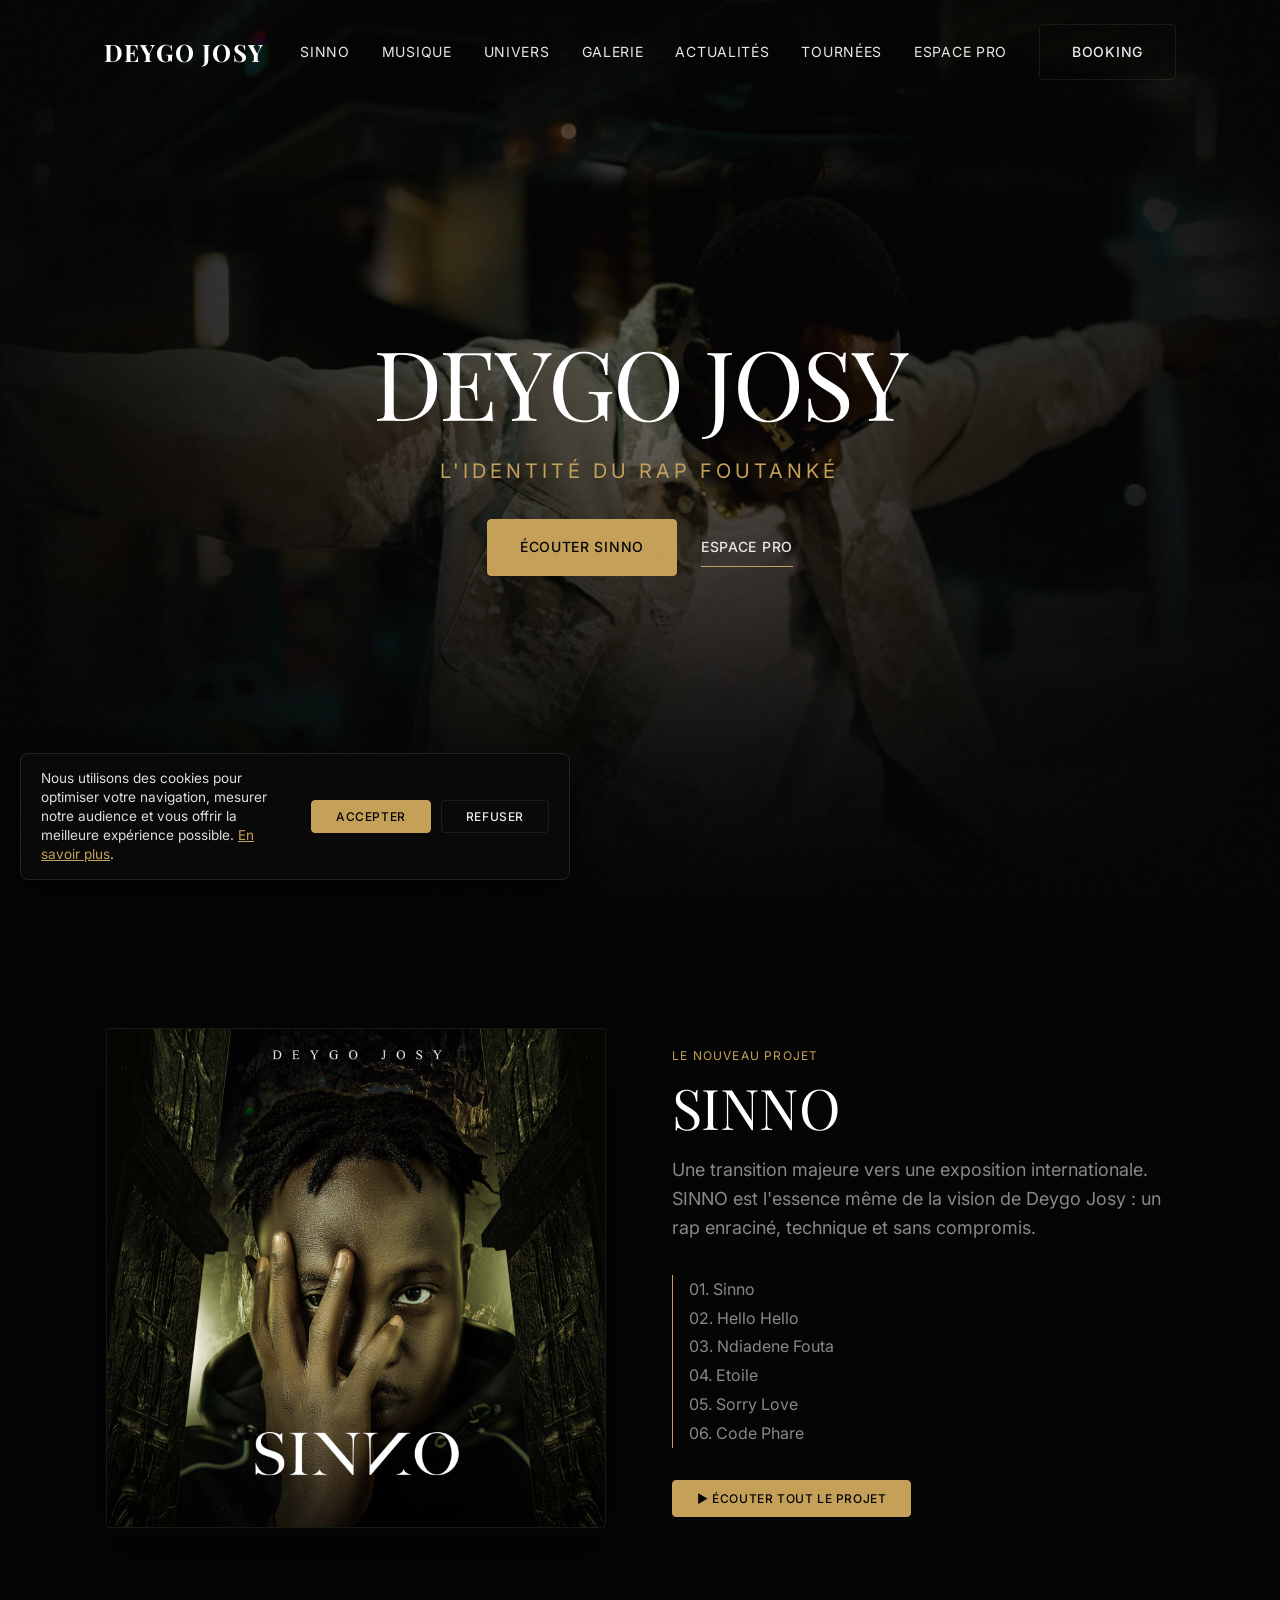
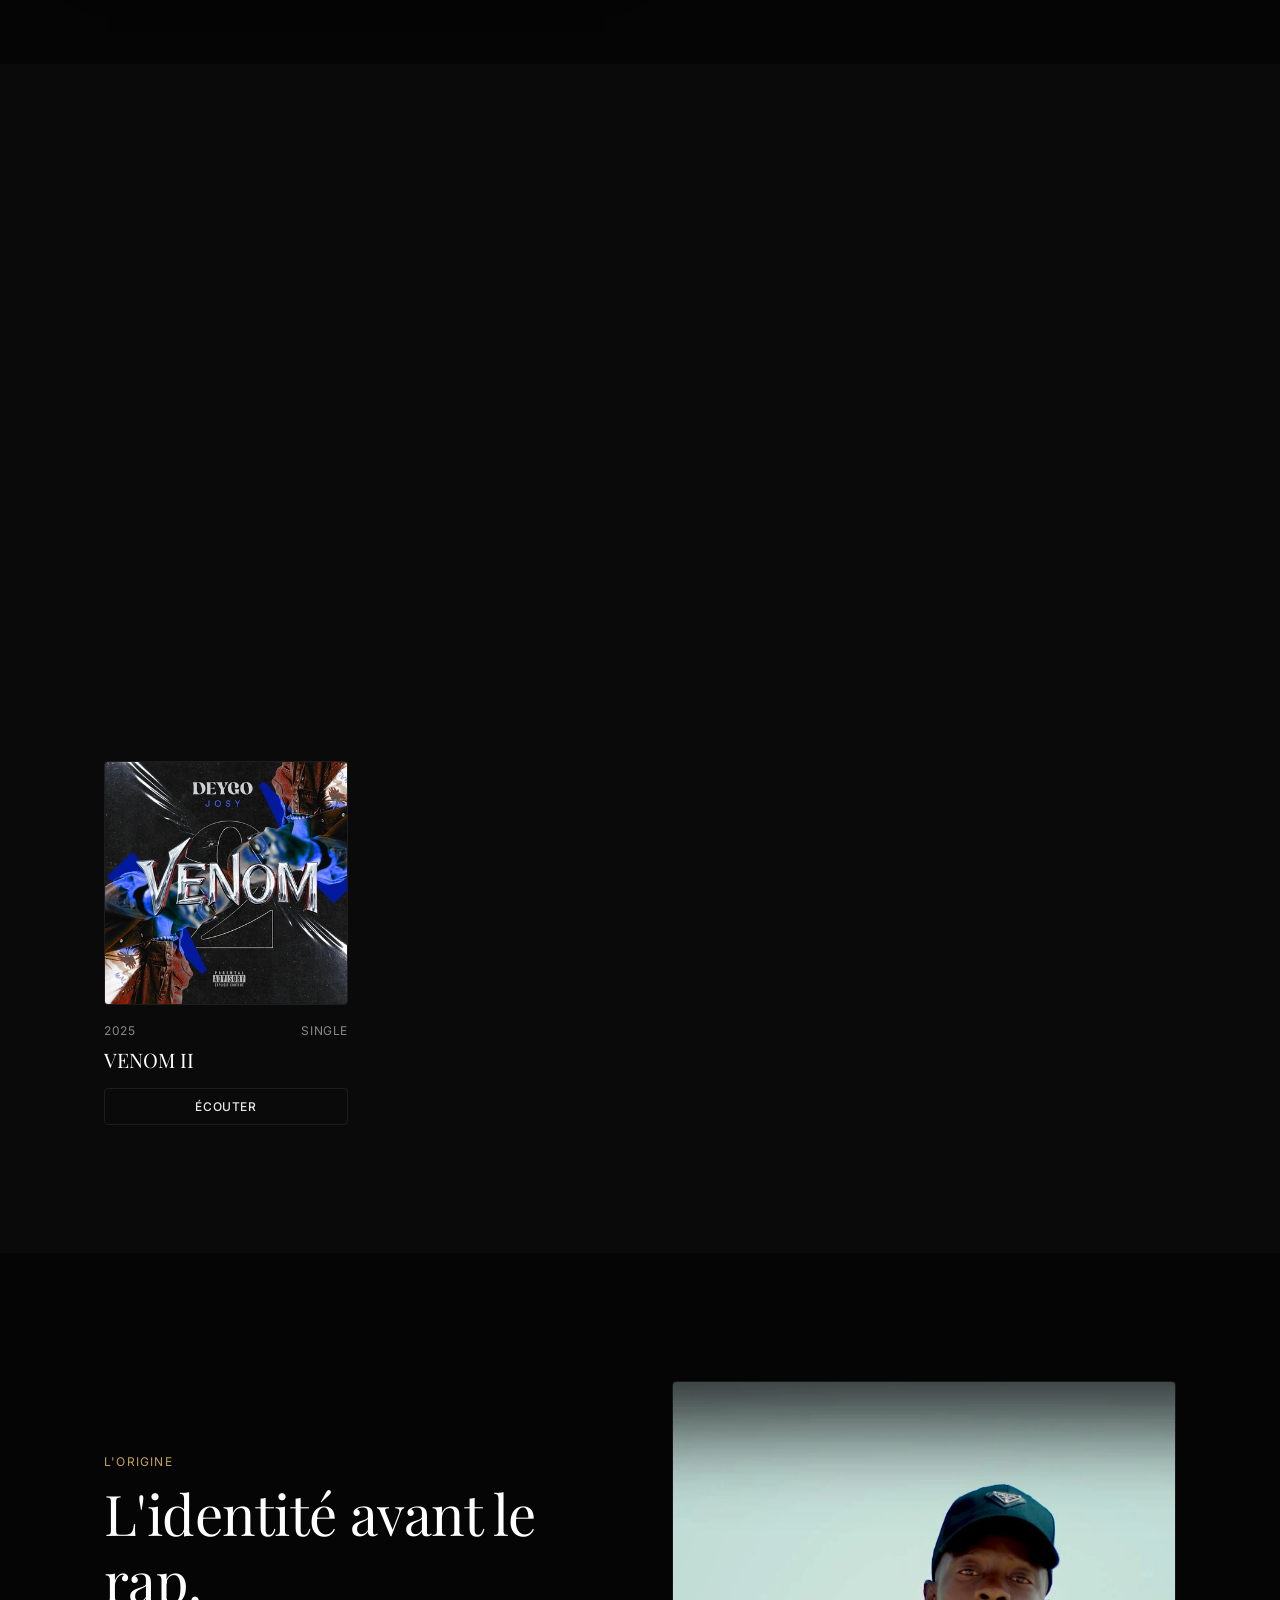
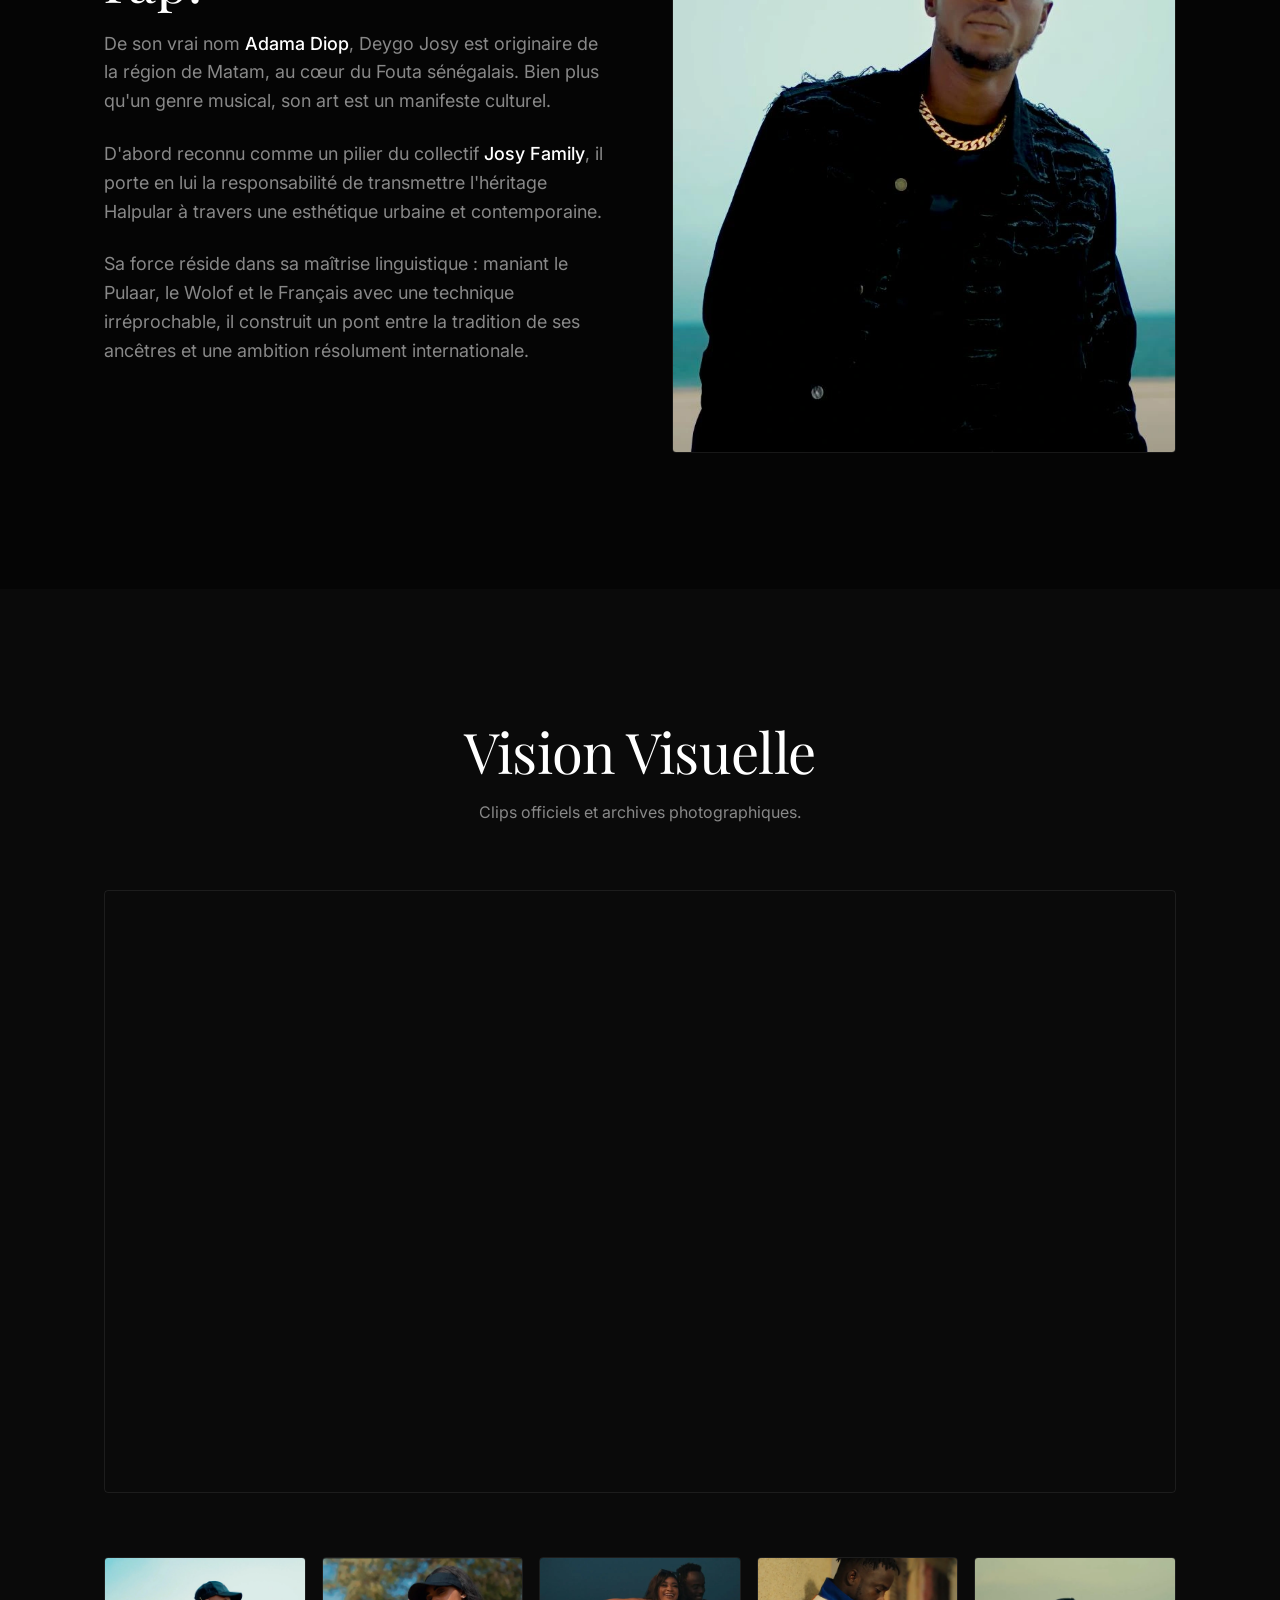
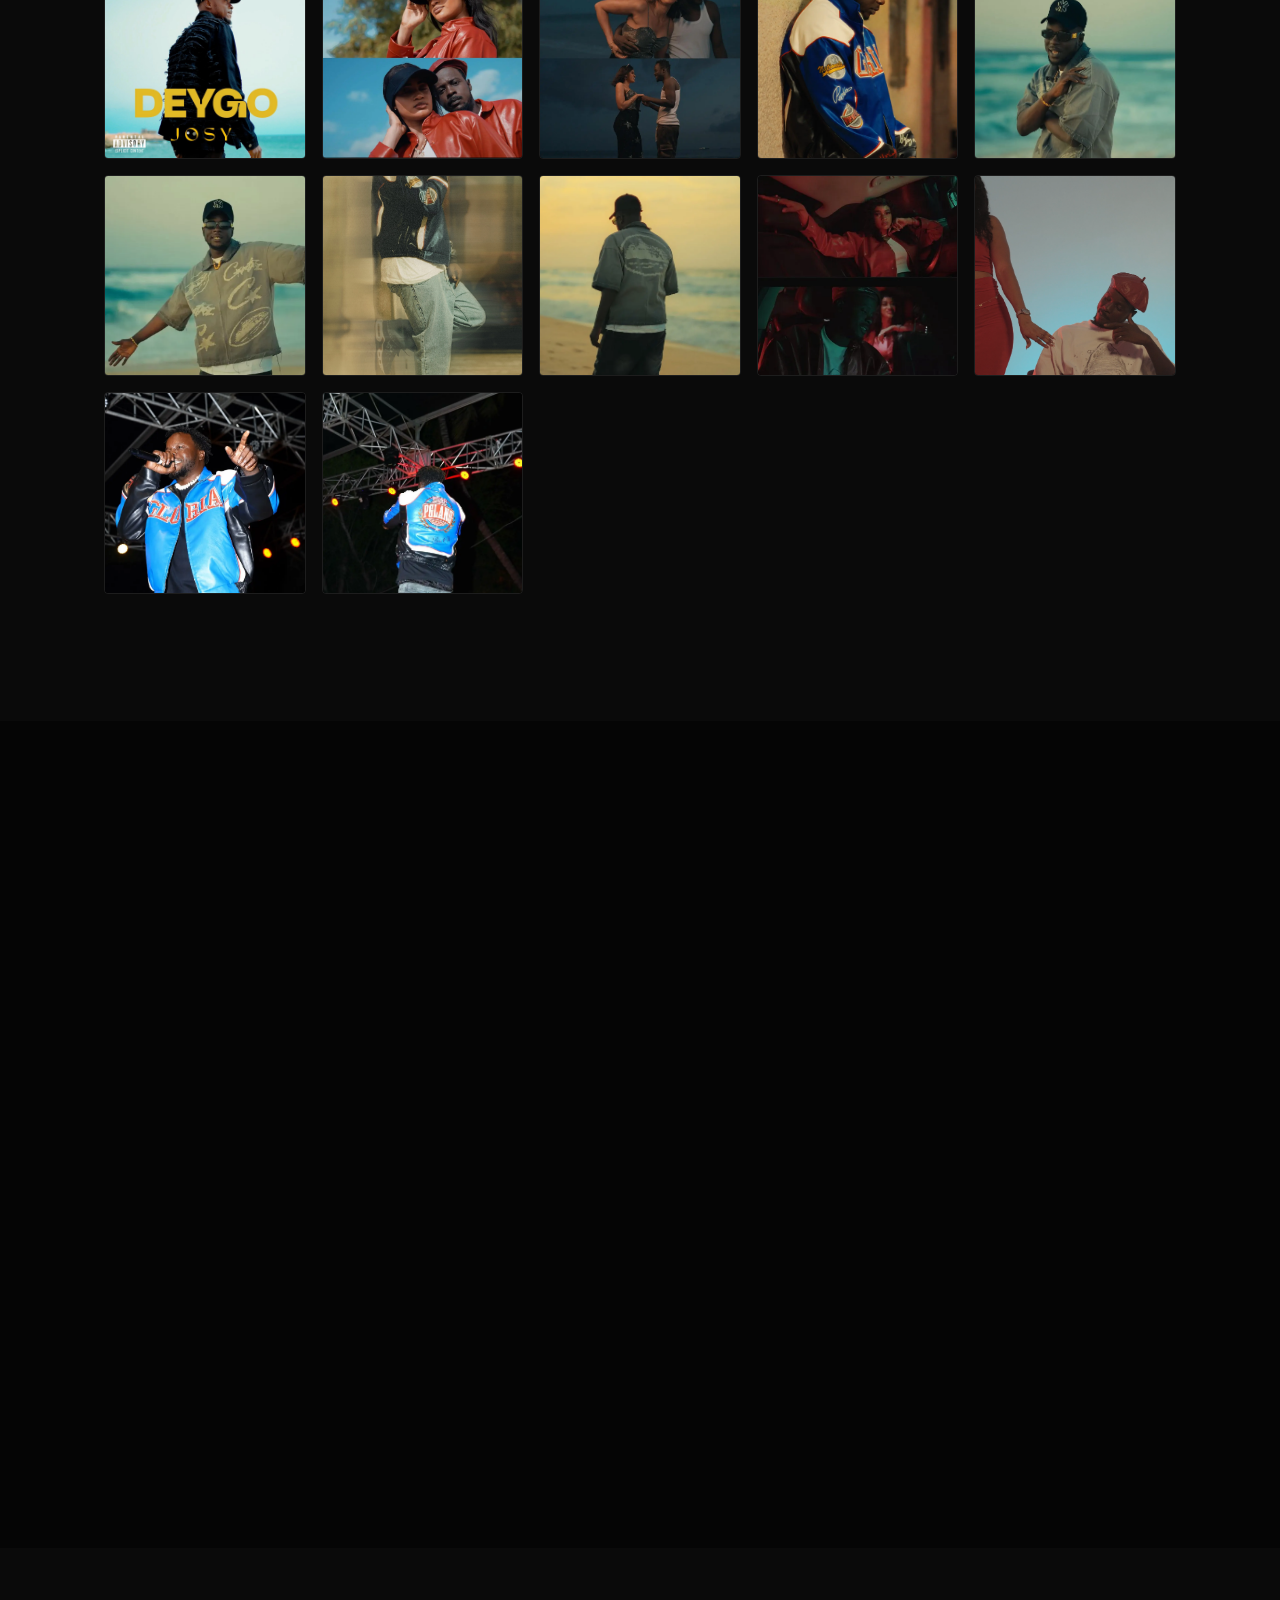
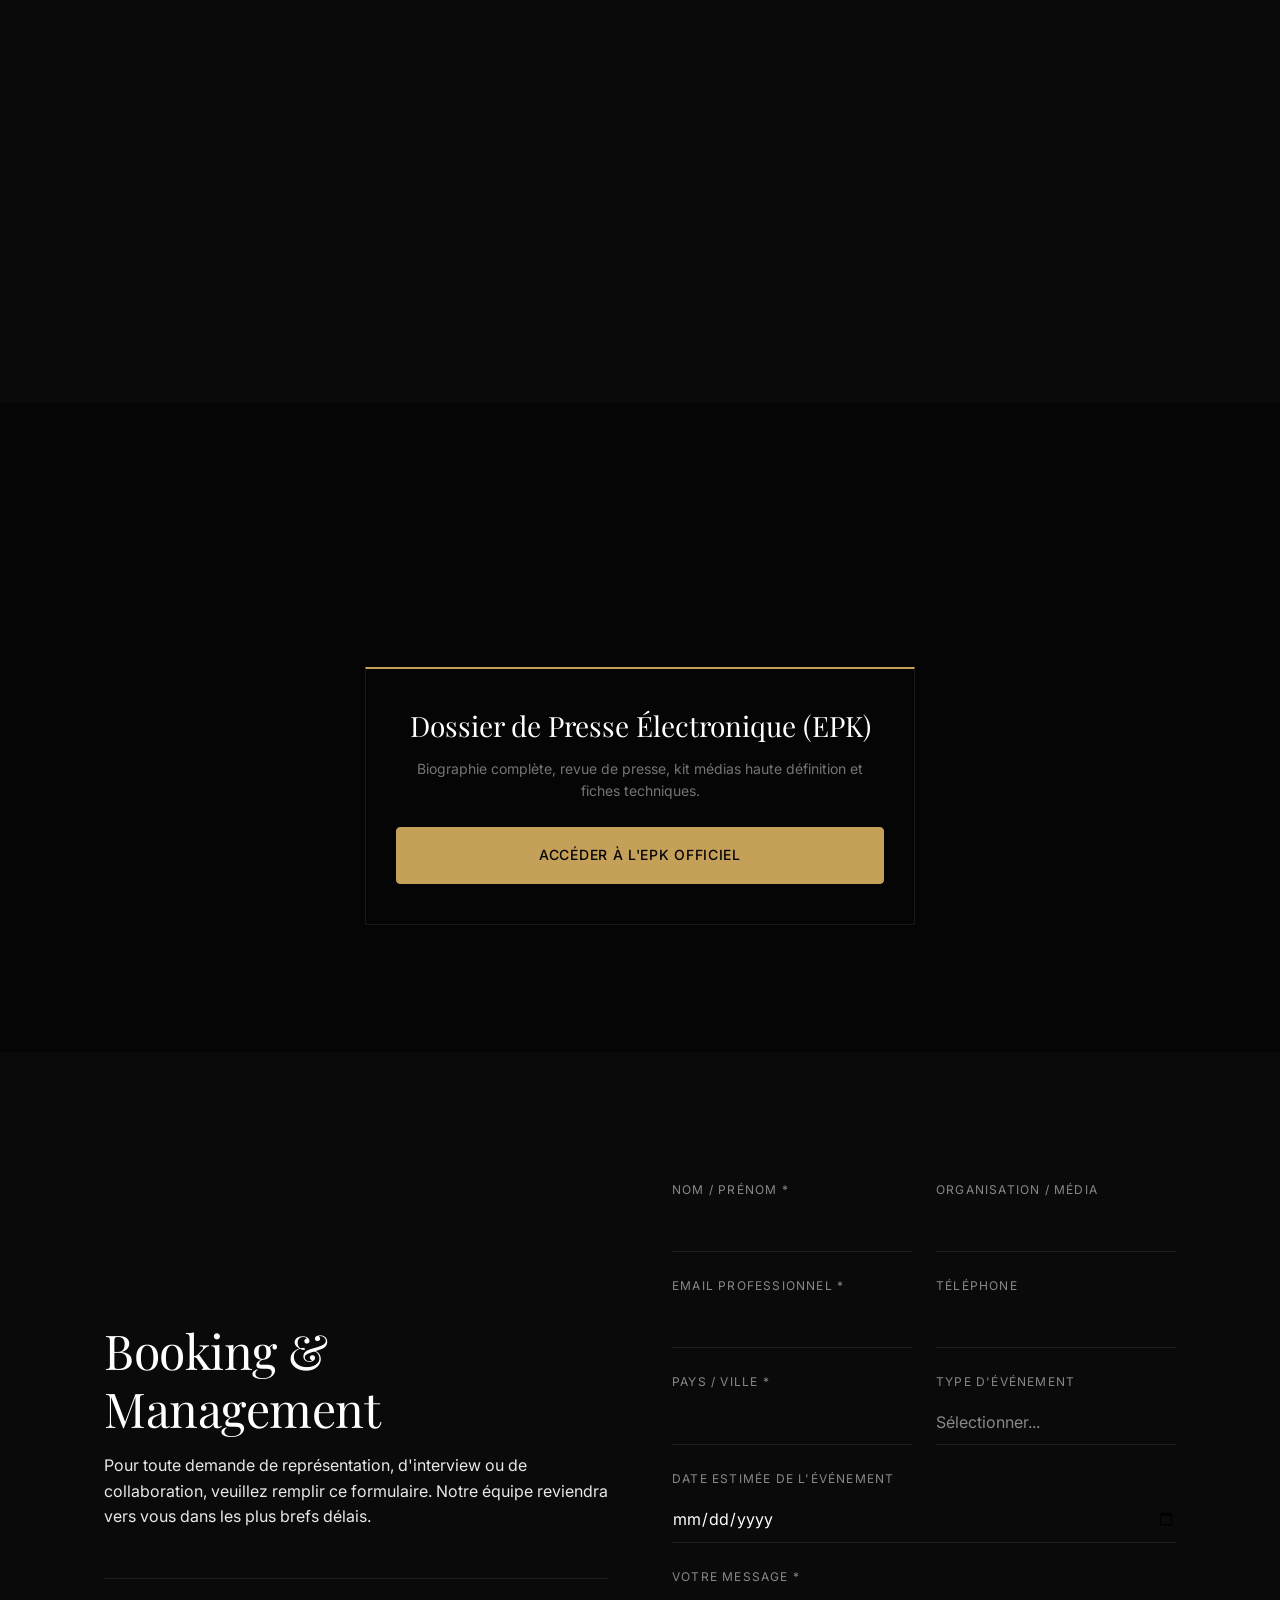
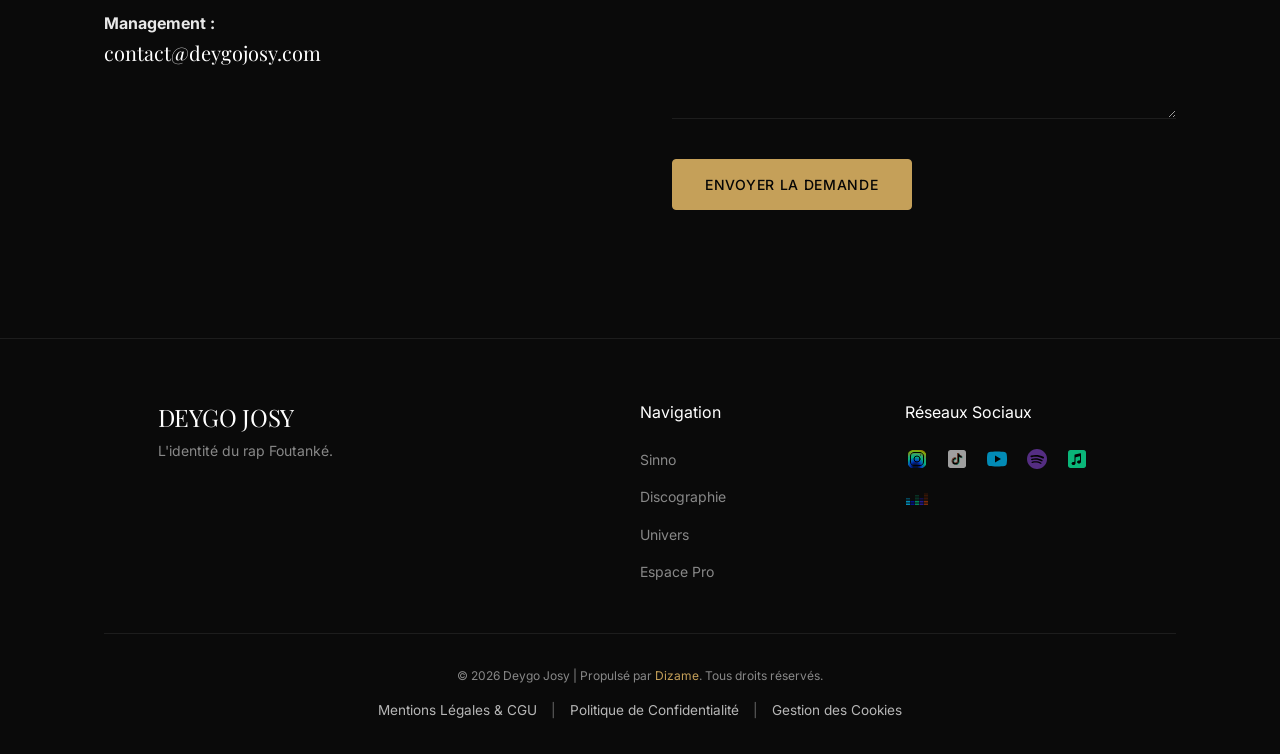
==== commit 8962f42d: "Revise media access text and improve EPK layout Updated the description of the media access section " ====
--- a/index.html
+++ b/index.html
@@ -345,24 +345,14 @@
                 <div class="pro-header fade-up">
                     <span class="section-label">Label & Agency</span>
                     <h2>Espace Professionnel</h2>
-                    <p>Accès réservé aux médias, programmateurs et partenaires.</p>
+                    <p>Accès réservé aux médias, programmateurs et partenaires de l'industrie.</p>
                 </div>
                 
-                <div class="pro-grid fade-up">
-                    <div class="pro-card">
-                        <h3>Dossier de Presse (EPK)</h3>
-                        <p>Biographie complète, chiffres clés et revue de presse.</p>
-                        <a href="epk.html" class="btn btn-outline">Accéder à l'EPK</a>
-                    </div>
-                    <div class="pro-card">
-                        <h3>Kit Médias</h3>
-                        <p>Photographies officielles en haute définition et logotypes.</p>
-                        <a href="#" class="btn btn-outline" download>Télécharger les assets (.zip)</a>
-                    </div>
-                    <div class="pro-card">
-                        <h3>Fiche Technique</h3>
-                        <p>Rider technique et plan de scène pour les représentations live.</p>
-                        <a href="#" class="btn btn-outline" download>Télécharger le Rider (.pdf)</a>
+                <div class="pro-grid fade-up" style="max-width: 550px; margin: 0 auto; display: block;">
+                    <div class="pro-card" style="text-align: center; padding: 40px 30px;">
+                        <h3 style="margin-bottom: 15px;">Dossier de Presse Électronique (EPK)</h3>
+                        <p style="margin-bottom: 25px; opacity: 0.85;">Biographie complète, revue de presse, kit médias haute définition et fiches techniques.</p>
+                        <a href="epk.html" class="btn btn-primary" style="width: 100%; justify-content: center;">Accéder à l'EPK Officiel</a>
                     </div>
                 </div>
             </div>
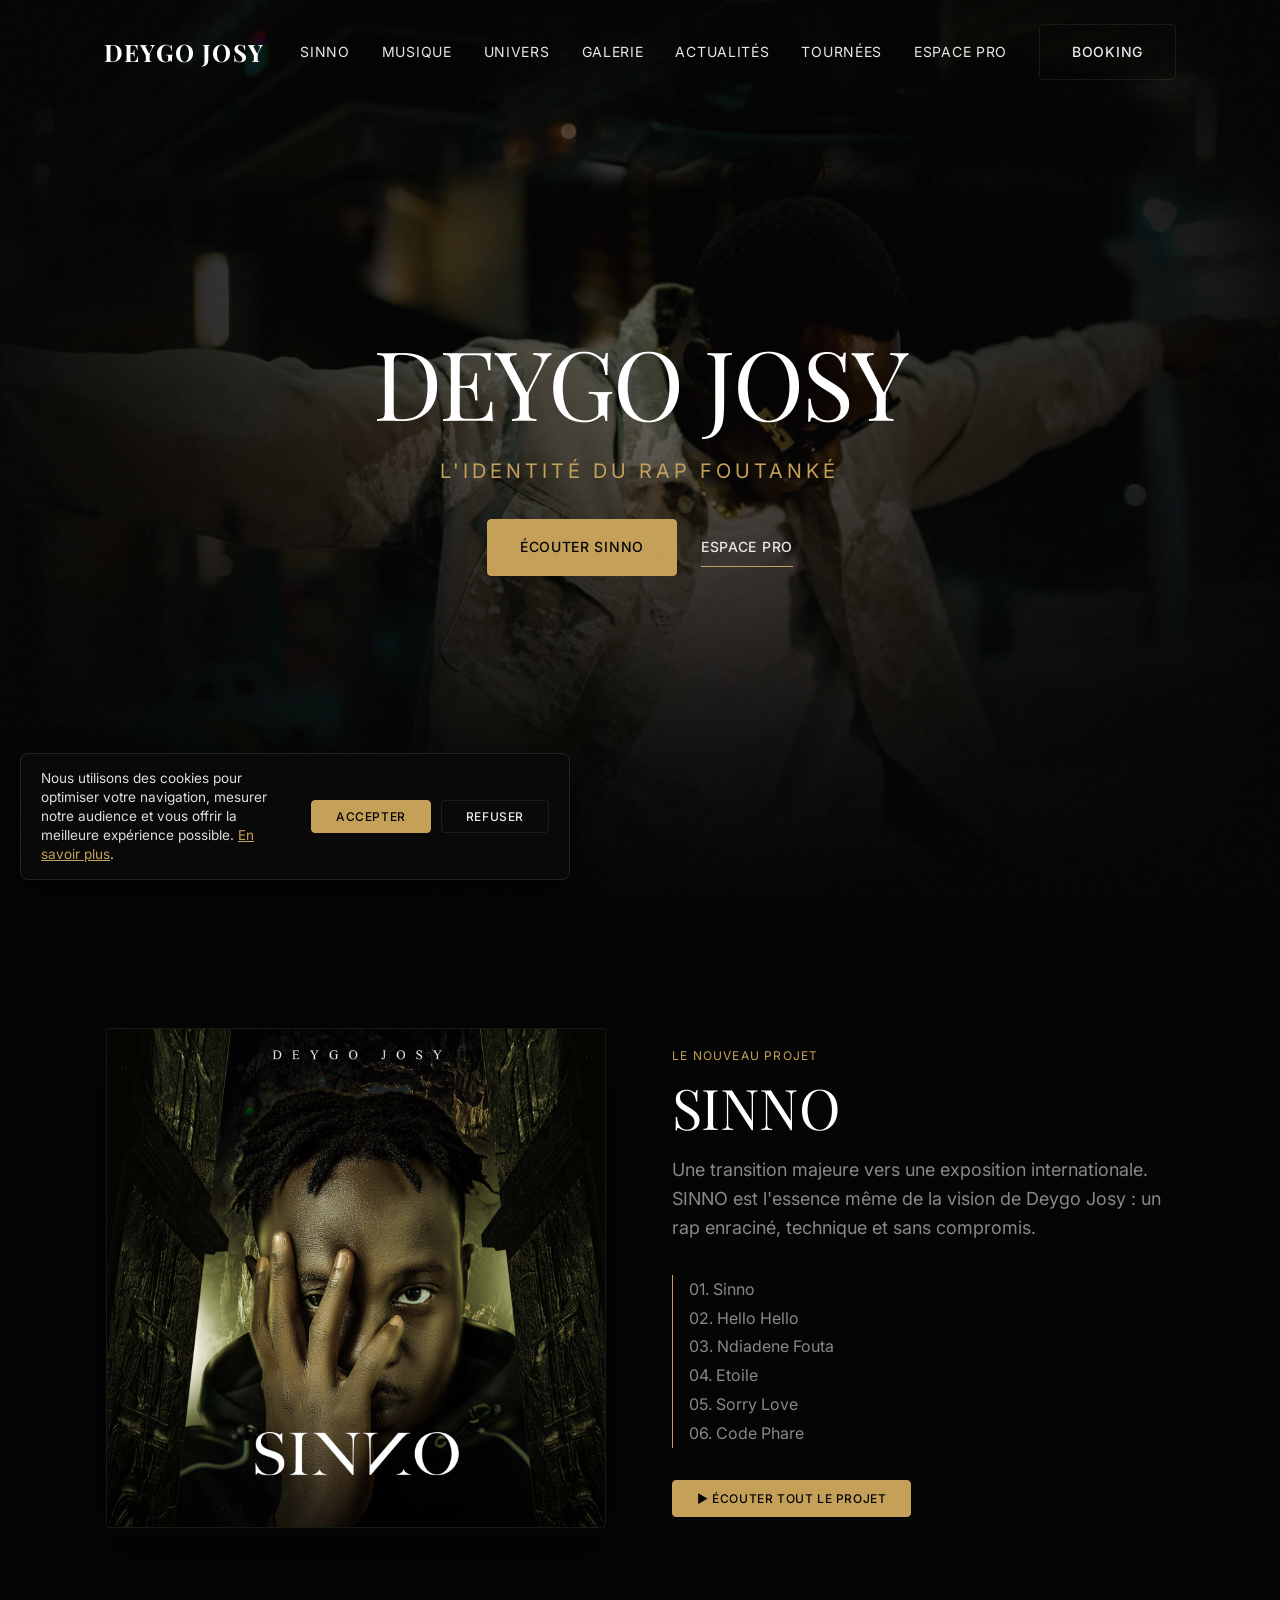
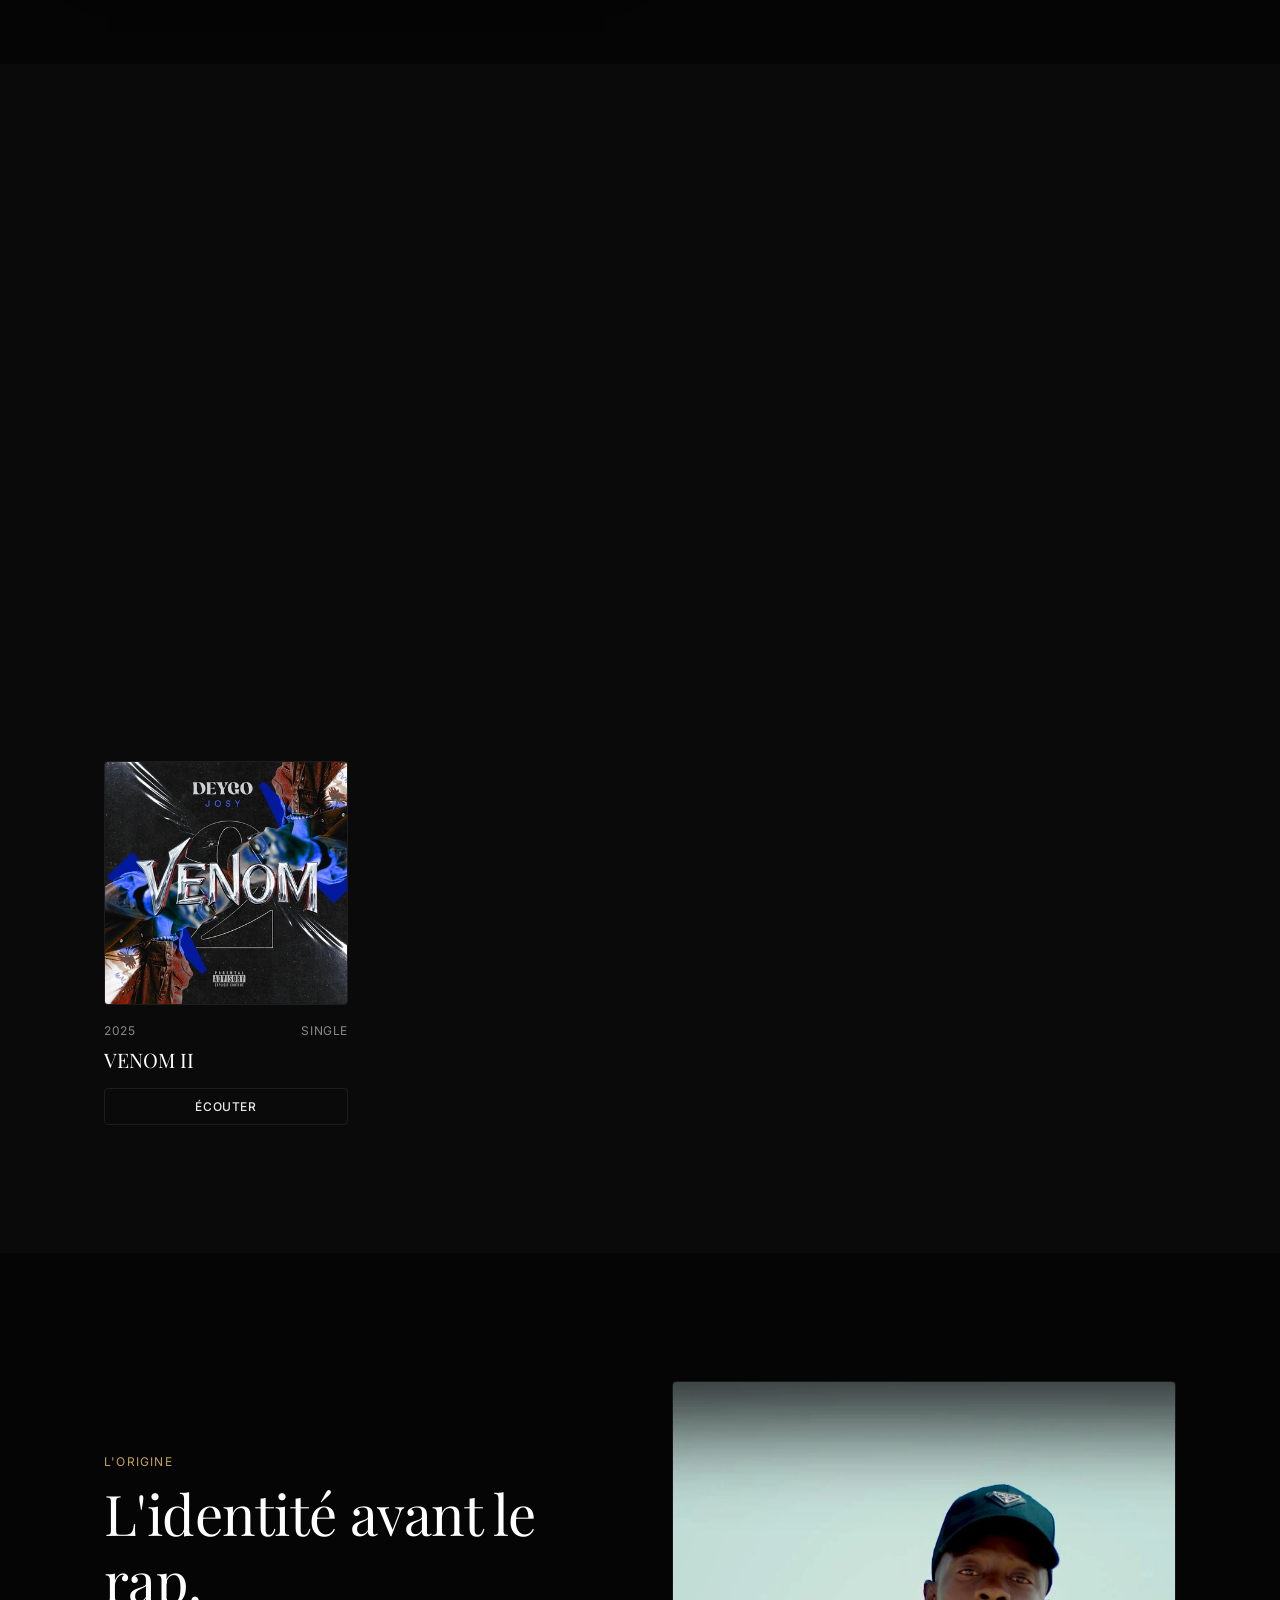
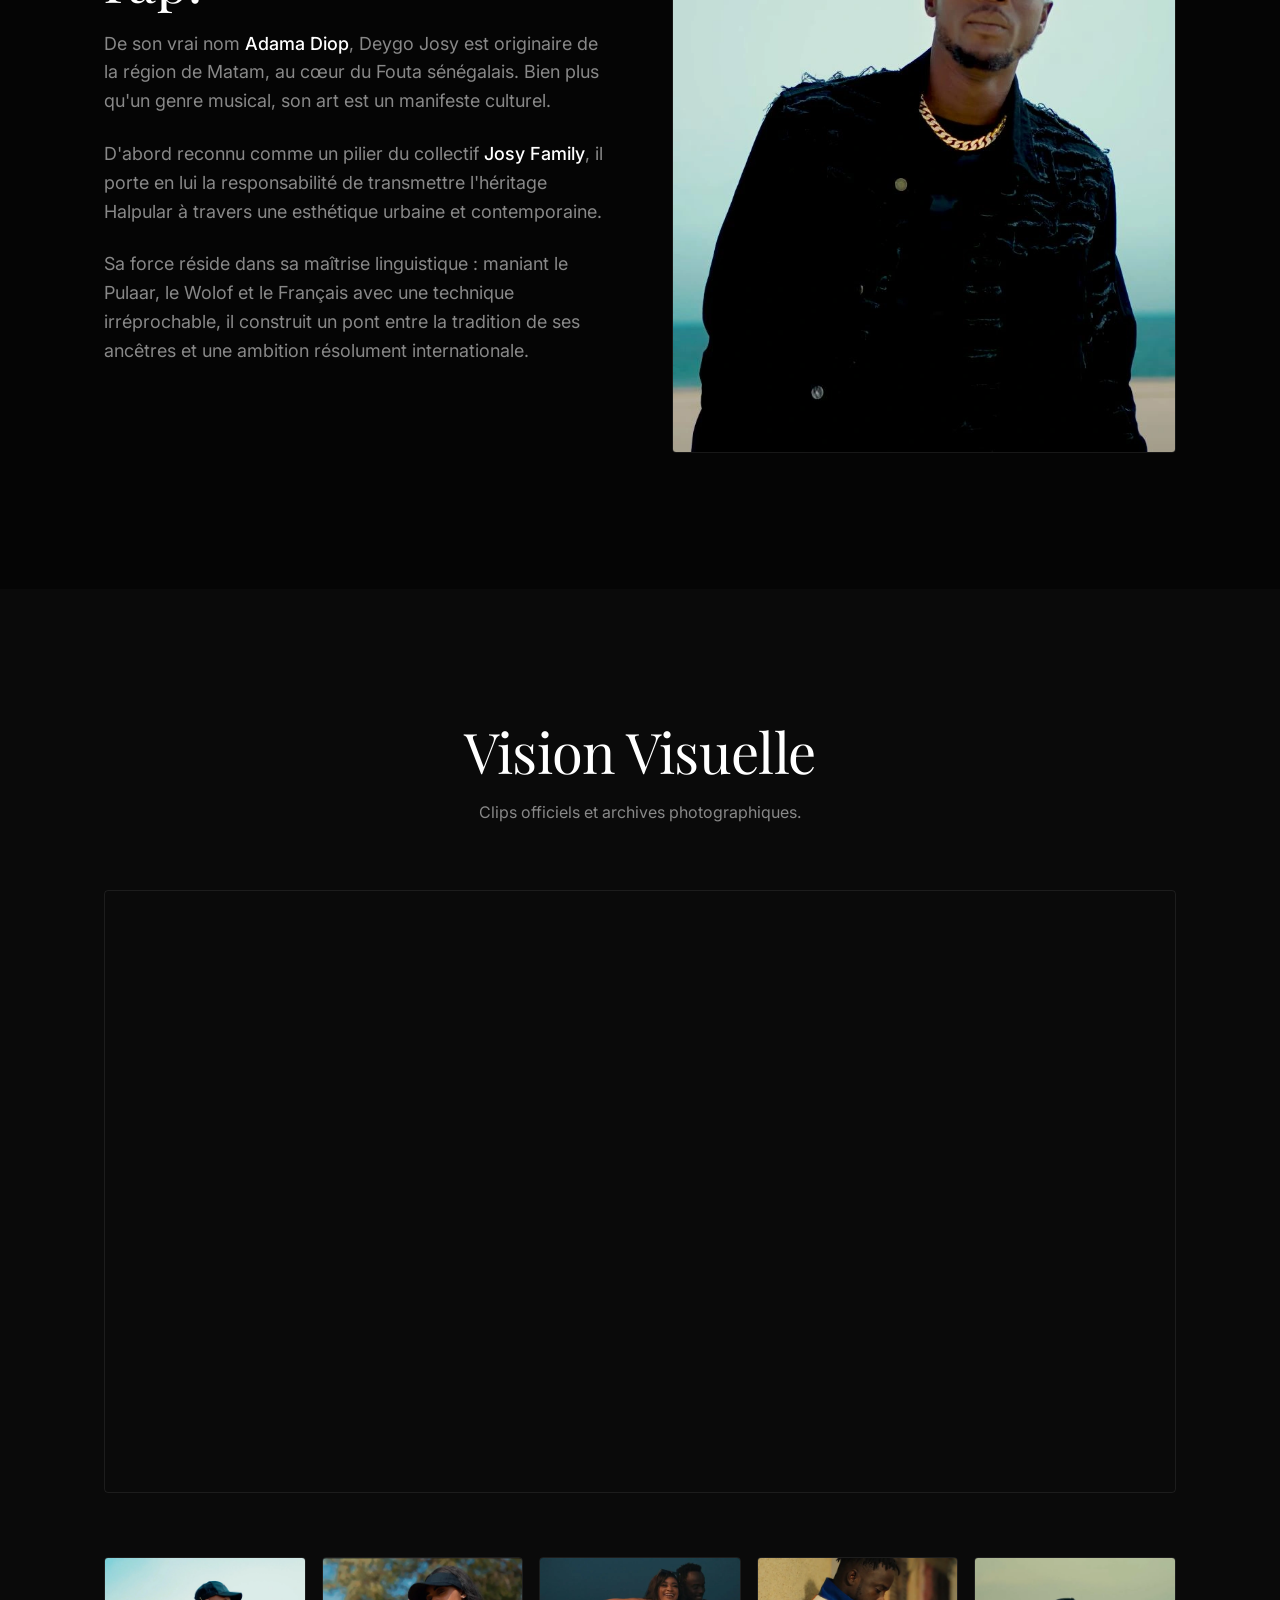
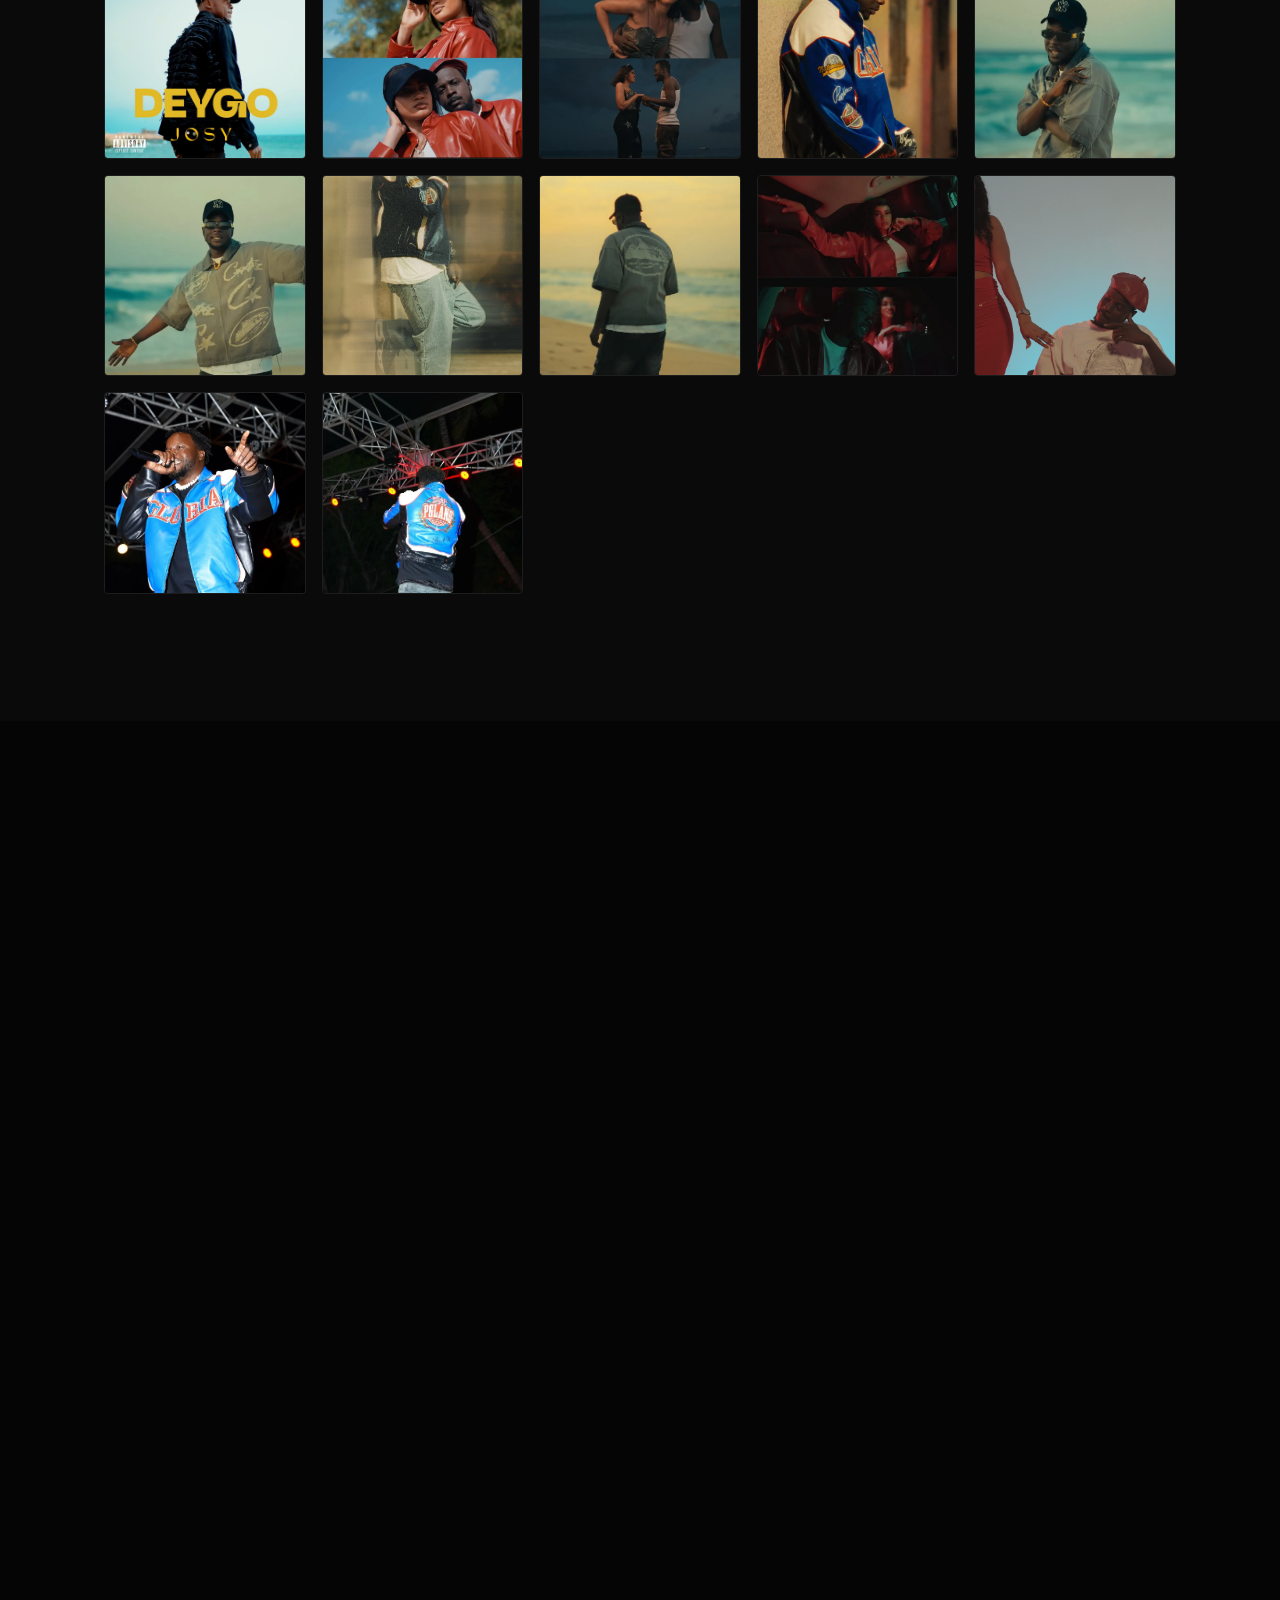
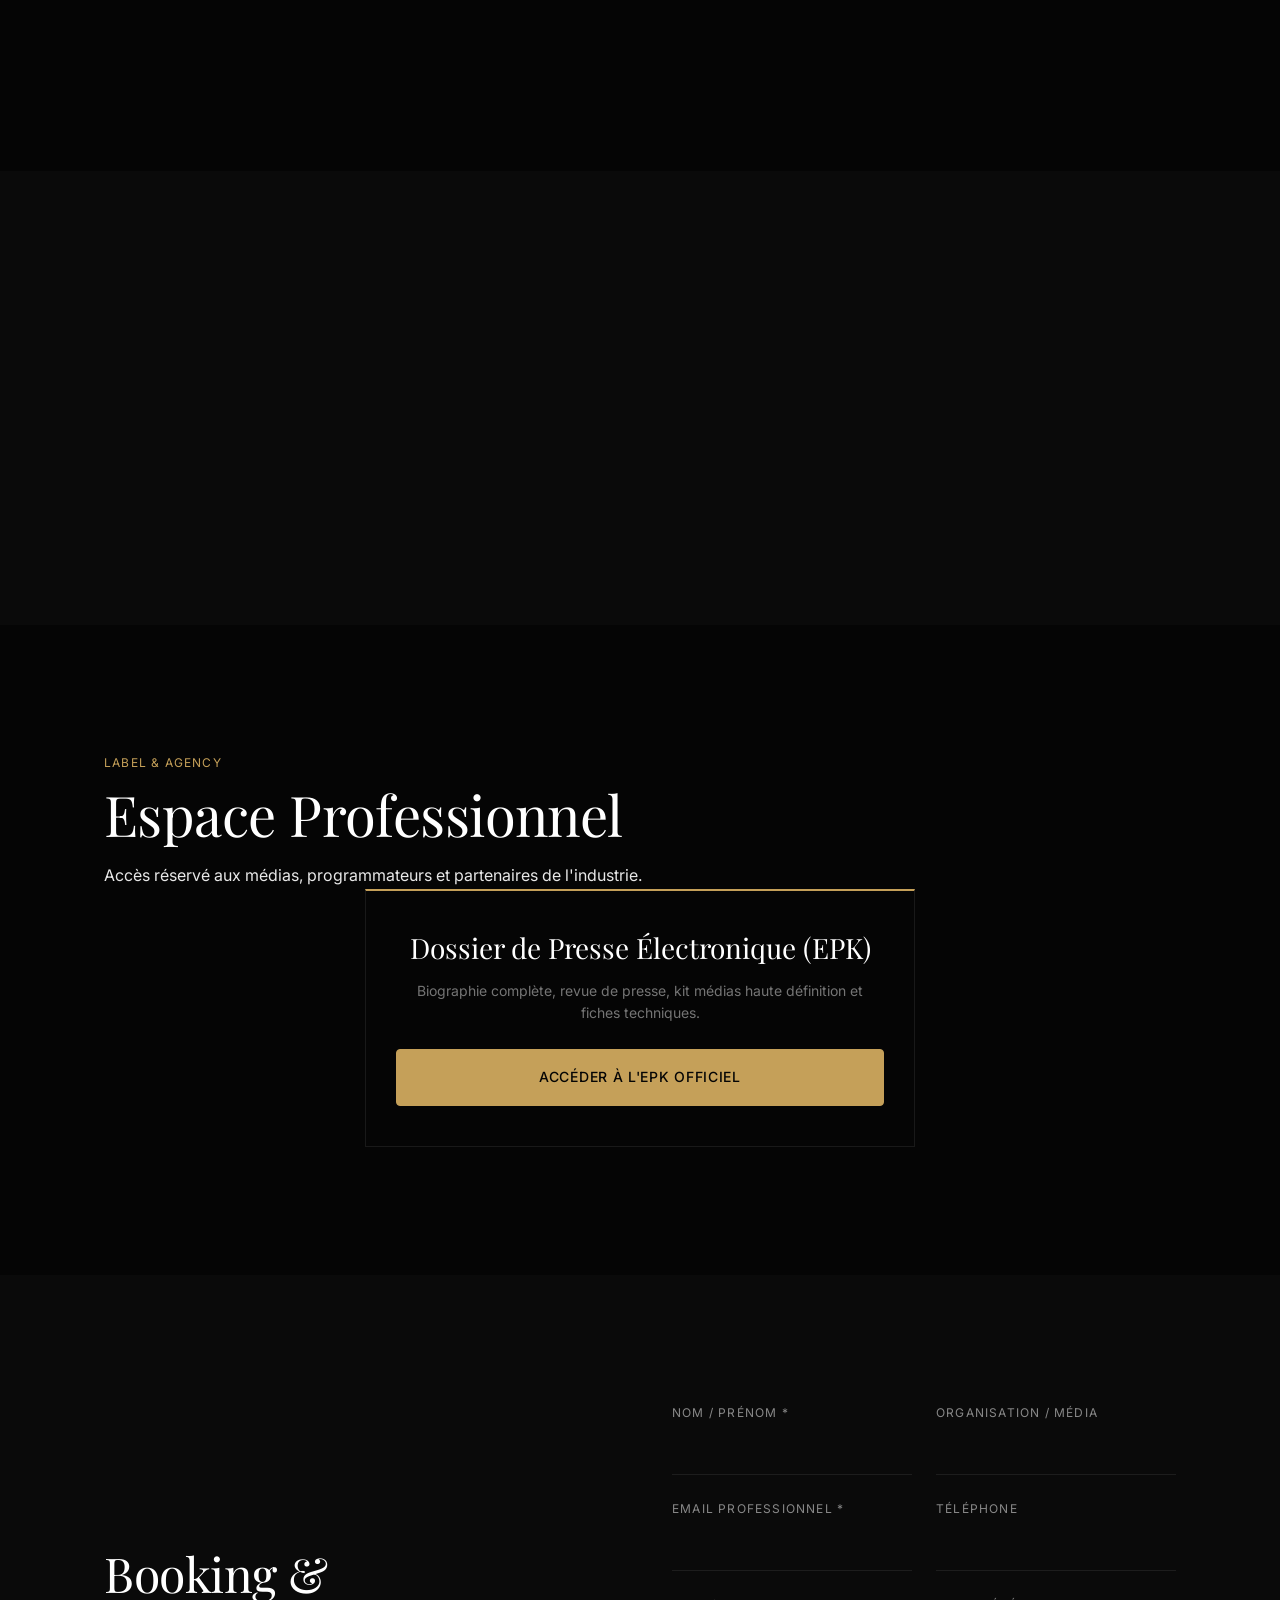
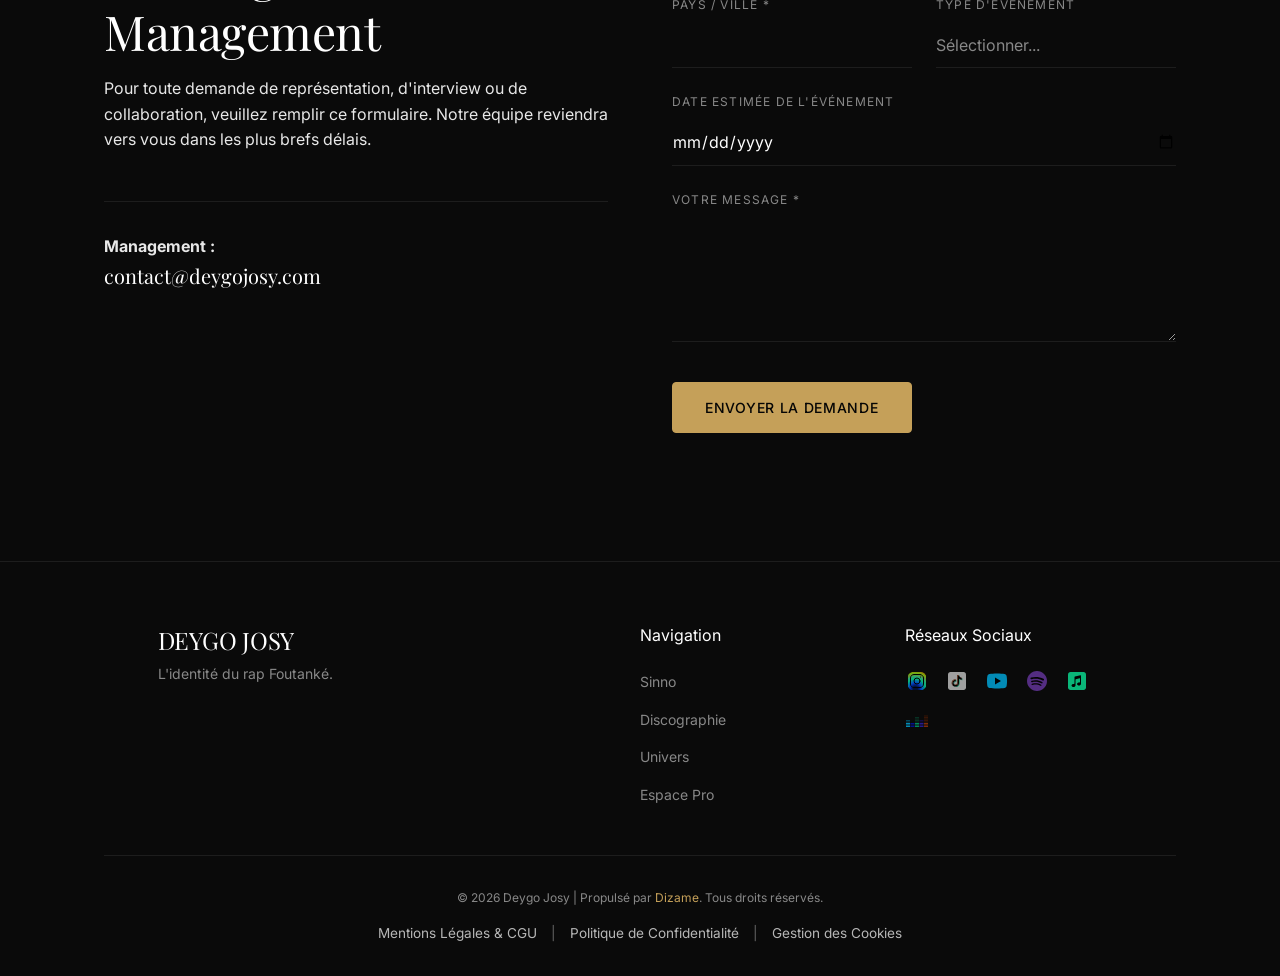
==== commit a4aafede: "Implement horizontal scrolling for news feed Added horizontal scrolling style for news feed section." ====
--- a/index.html
+++ b/index.html
@@ -58,6 +58,39 @@
 
     <!-- Fichiers CSS -->
     <link rel="stylesheet" href="style.css">
+
+    <!-- Style additionnel pour le défilement horizontal des actualités -->
+    <style>
+        .news-feed-horizontal {
+            display: flex;
+            gap: 20px;
+            overflow-x: auto;
+            padding-bottom: 20px;
+            scroll-snap-type: x mandatory;
+            -webkit-overflow-scrolling: touch;
+        }
+        .news-feed-horizontal::-webkit-scrollbar {
+            height: 6px;
+        }
+        .news-feed-horizontal::-webkit-scrollbar-track {
+            background: rgba(255, 255, 255, 0.05);
+            border-radius: 4px;
+        }
+        .news-feed-horizontal::-webkit-scrollbar-thumb {
+            background: #C5A059;
+            border-radius: 4px;
+        }
+        .news-feed-horizontal .news-card {
+            flex: 0 0 90%;
+            max-width: 400px;
+            scroll-snap-align: start;
+        }
+        @media (min-width: 768px) {
+            .news-feed-horizontal .news-card {
+                flex: 0 0 45%;
+            }
+        }
+    </style>
 
     <!-- Schema.org JSON-LD (Optimisation Google Knowledge Graph) -->
     <script type="application/ld+json">
@@ -285,7 +318,7 @@
             </div>
         </section>
 
-        <!-- 6. ACTUALITÉS -->
+        <!-- 6. ACTUALITÉS (Mise à jour Défilement Horizontal) -->
         <section id="actualites" class="section-padding">
             <div class="container">
                 <div class="section-header fade-up">
@@ -293,7 +326,24 @@
                     <p>Les dernières annonces officielles.</p>
                 </div>
                 
-                <div class="news-feed fade-up">
+                <div class="news-feed-horizontal fade-up">
+                    <!-- NOUVELLE CARTE "221" -->
+                    <article class="news-card">
+                        <div class="news-visual">
+                            <img src="images/partage.jpg" alt="Teaser 221" loading="lazy" style="aspect-ratio: 16/9; object-fit: cover;">
+                        </div>
+                        <div class="news-content">
+                            <span class="section-label" style="color: #C5A059;">Sortie Clip</span>
+                            <h3>221 — LA RÉPONSE DE DEYGO JOSY</h3>
+                            <p>Suite à la sortie récente du rappeur mauritanien Roi Hems ciblant le niveau du rap sénégalais, Deygo Josy prend la parole pour défendre les couleurs du Galsen. Une réponse purement artistique, technique et assumée. Le clip officiel sort ce dimanche 6 septembre, et le teaser est déjà en ligne !</p>
+                            <p style="font-size: 0.85rem; opacity: 0.6; font-style: italic; margin-top: 15px; margin-bottom: 15px;">Publié le 5 septembre 2026</p>
+                            <div class="news-actions">
+                                <a href="https://www.youtube.com/@deygojosy.officiel" target="_blank" rel="noopener noreferrer" class="btn btn-primary btn-small">Voir le teaser</a>
+                            </div>
+                        </div>
+                    </article>
+
+                    <!-- ANCIENNE CARTE "SINNO" -->
                     <article class="news-card">
                         <div class="news-visual">
                             <img src="images/album-cover.webp" alt="Pochette SINNO" loading="lazy">
@@ -302,9 +352,9 @@
                             <span class="section-label">Sortie Événement</span>
                             <h3>SINNO — DISPONIBLE PARTOUT</h3>
                             <p>Le nouveau projet de Deygo Josy est officiellement disponible sur toutes les plateformes de streaming. Plongez dans l'essence du rap Foutanké.</p>
+                            <p style="font-size: 0.85rem; opacity: 0.6; font-style: italic; margin-top: 15px; margin-bottom: 15px;">Publié récemment</p>
                             <div class="news-actions">
                                 <a href="https://share.amuse.io/album/deygo-josy-sinno" target="_blank" rel="noopener noreferrer" class="btn btn-primary btn-small">Écouter le projet</a>
-                                <a href="#galerie" class="btn btn-outline btn-small">Voir le clip</a>
                             </div>
                         </div>
                     </article>
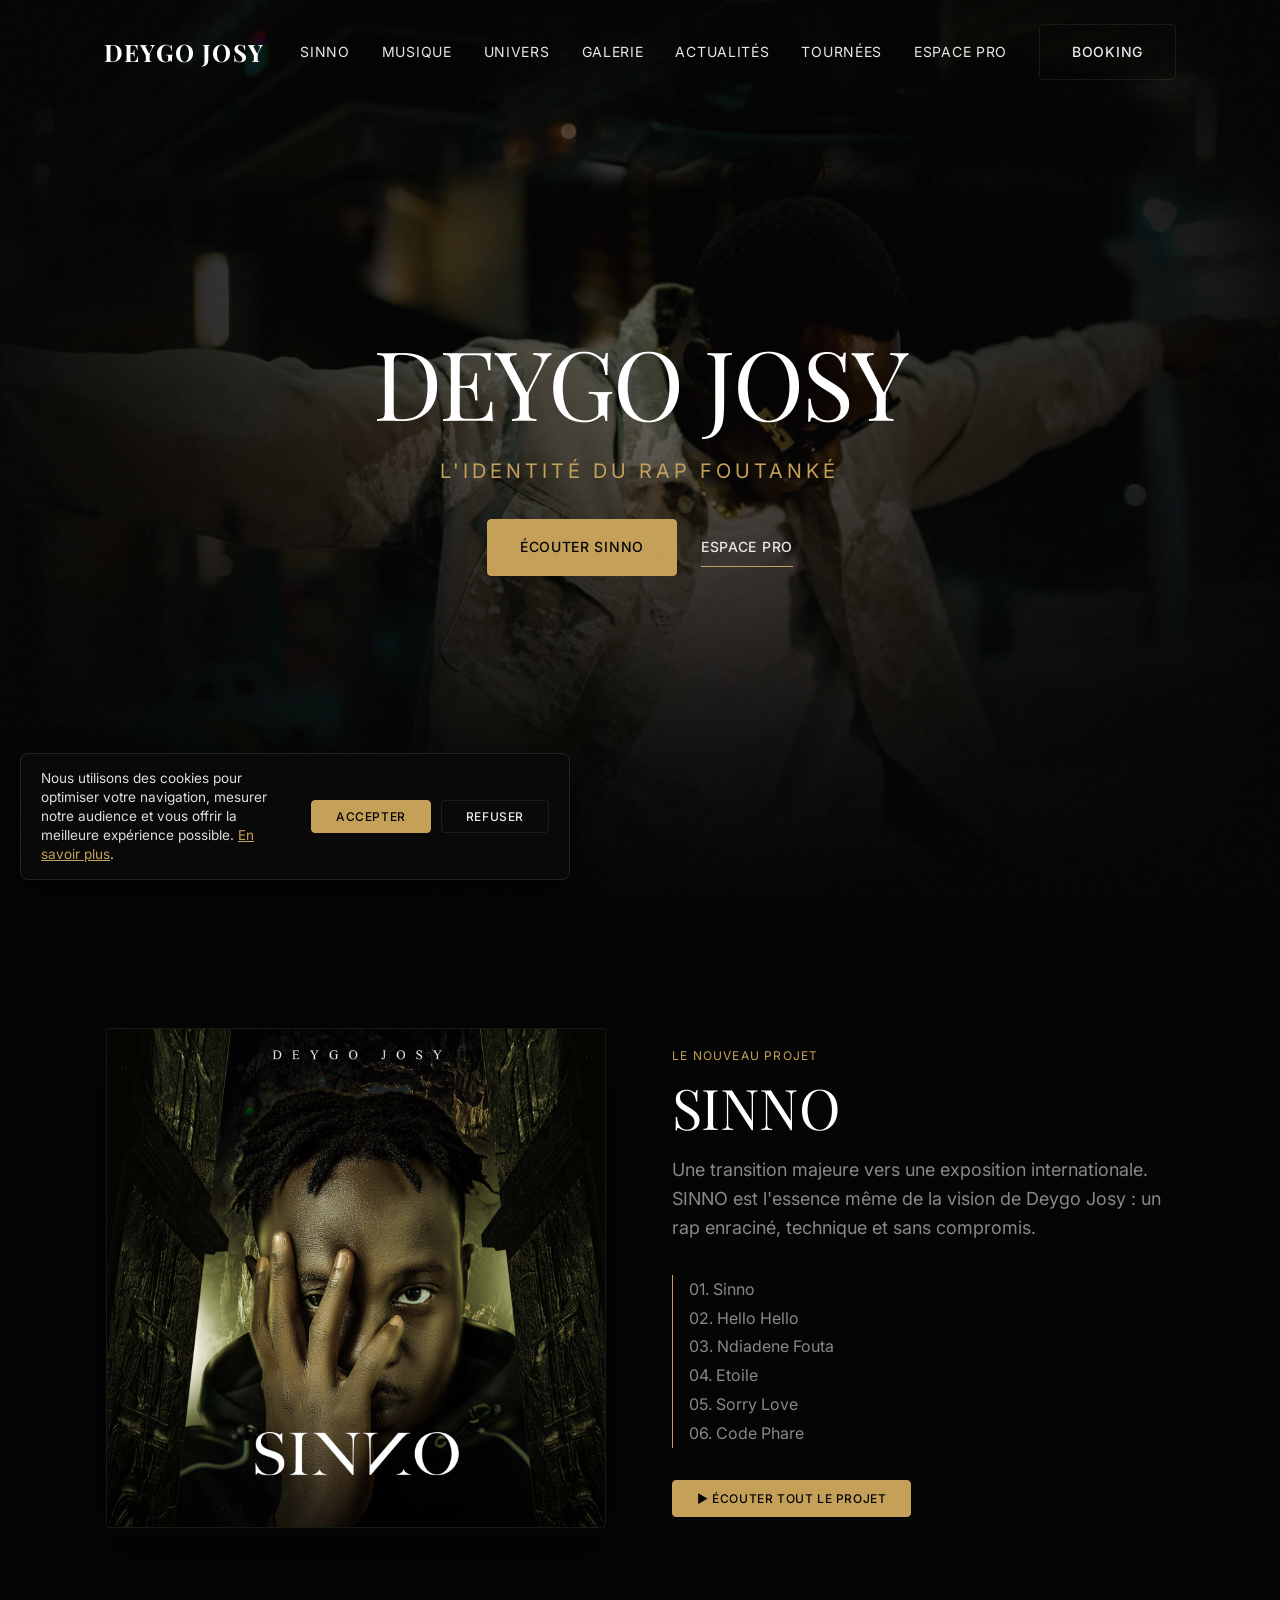
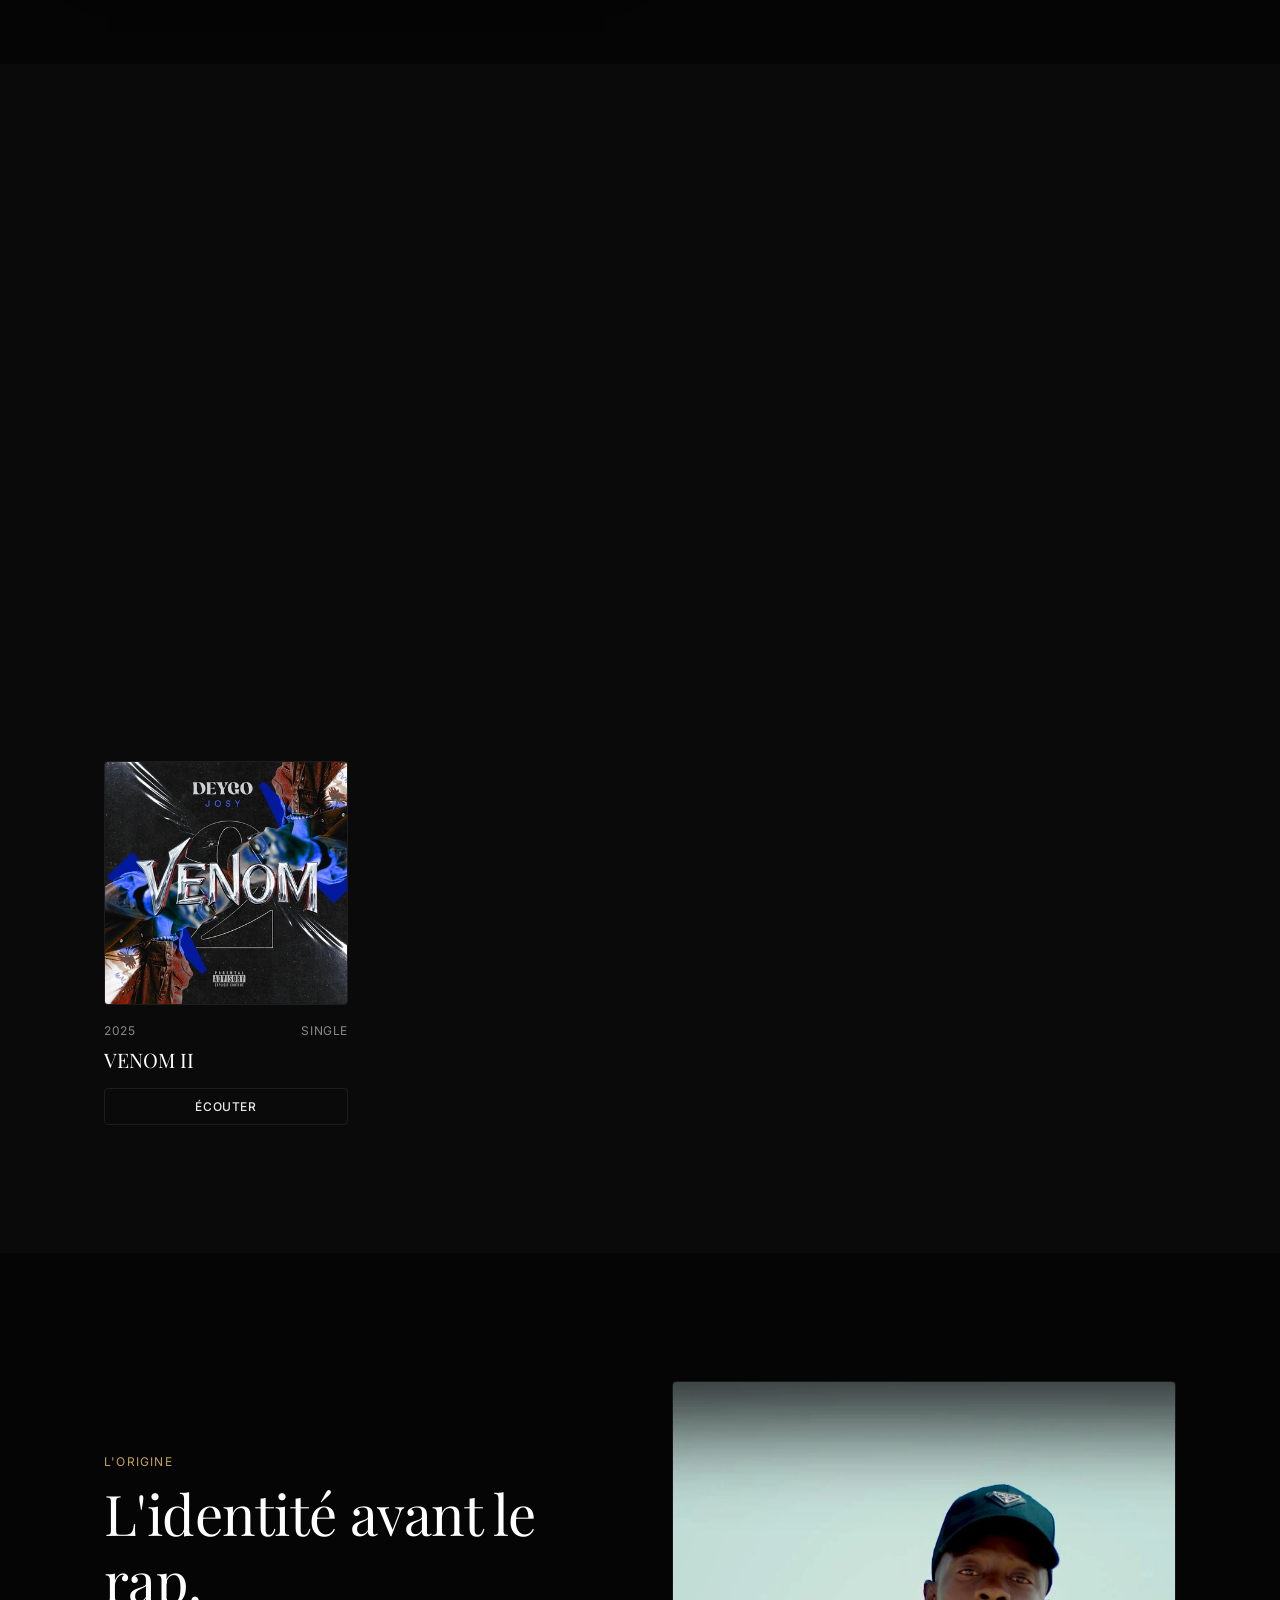
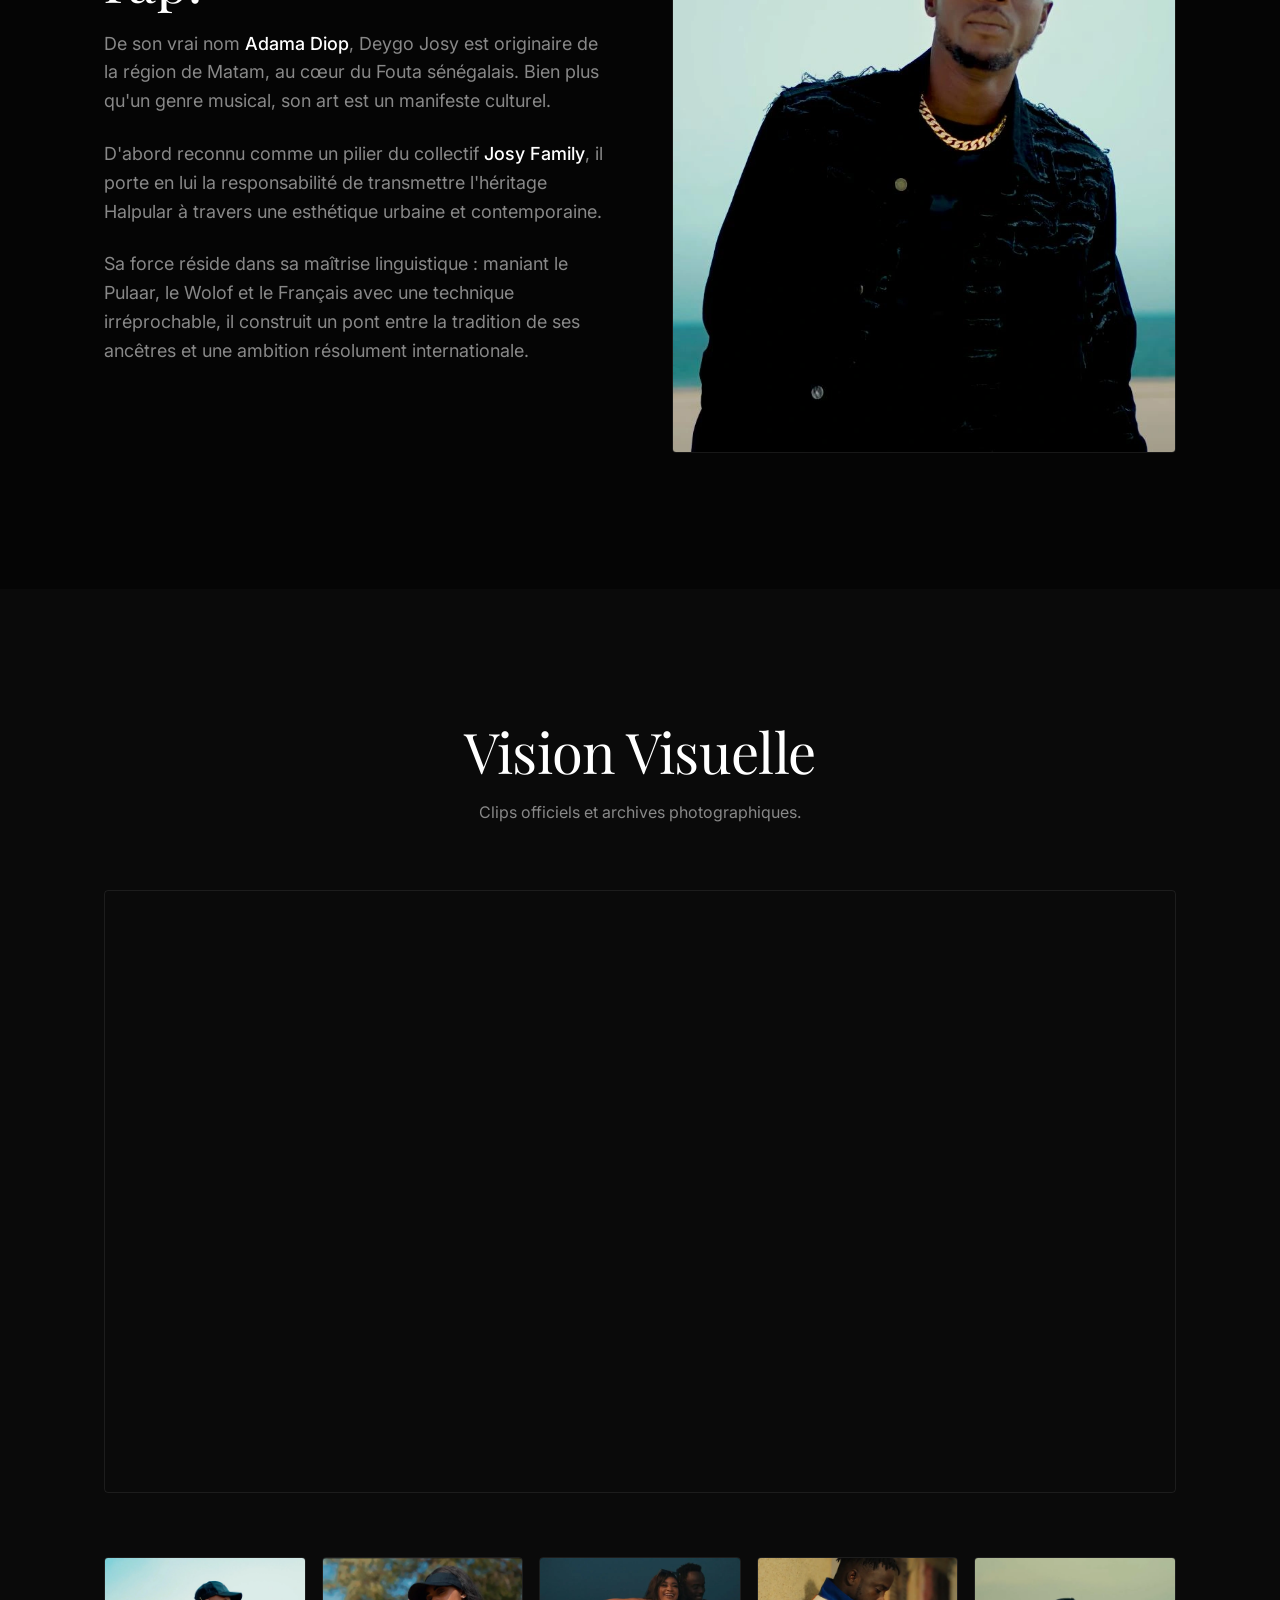
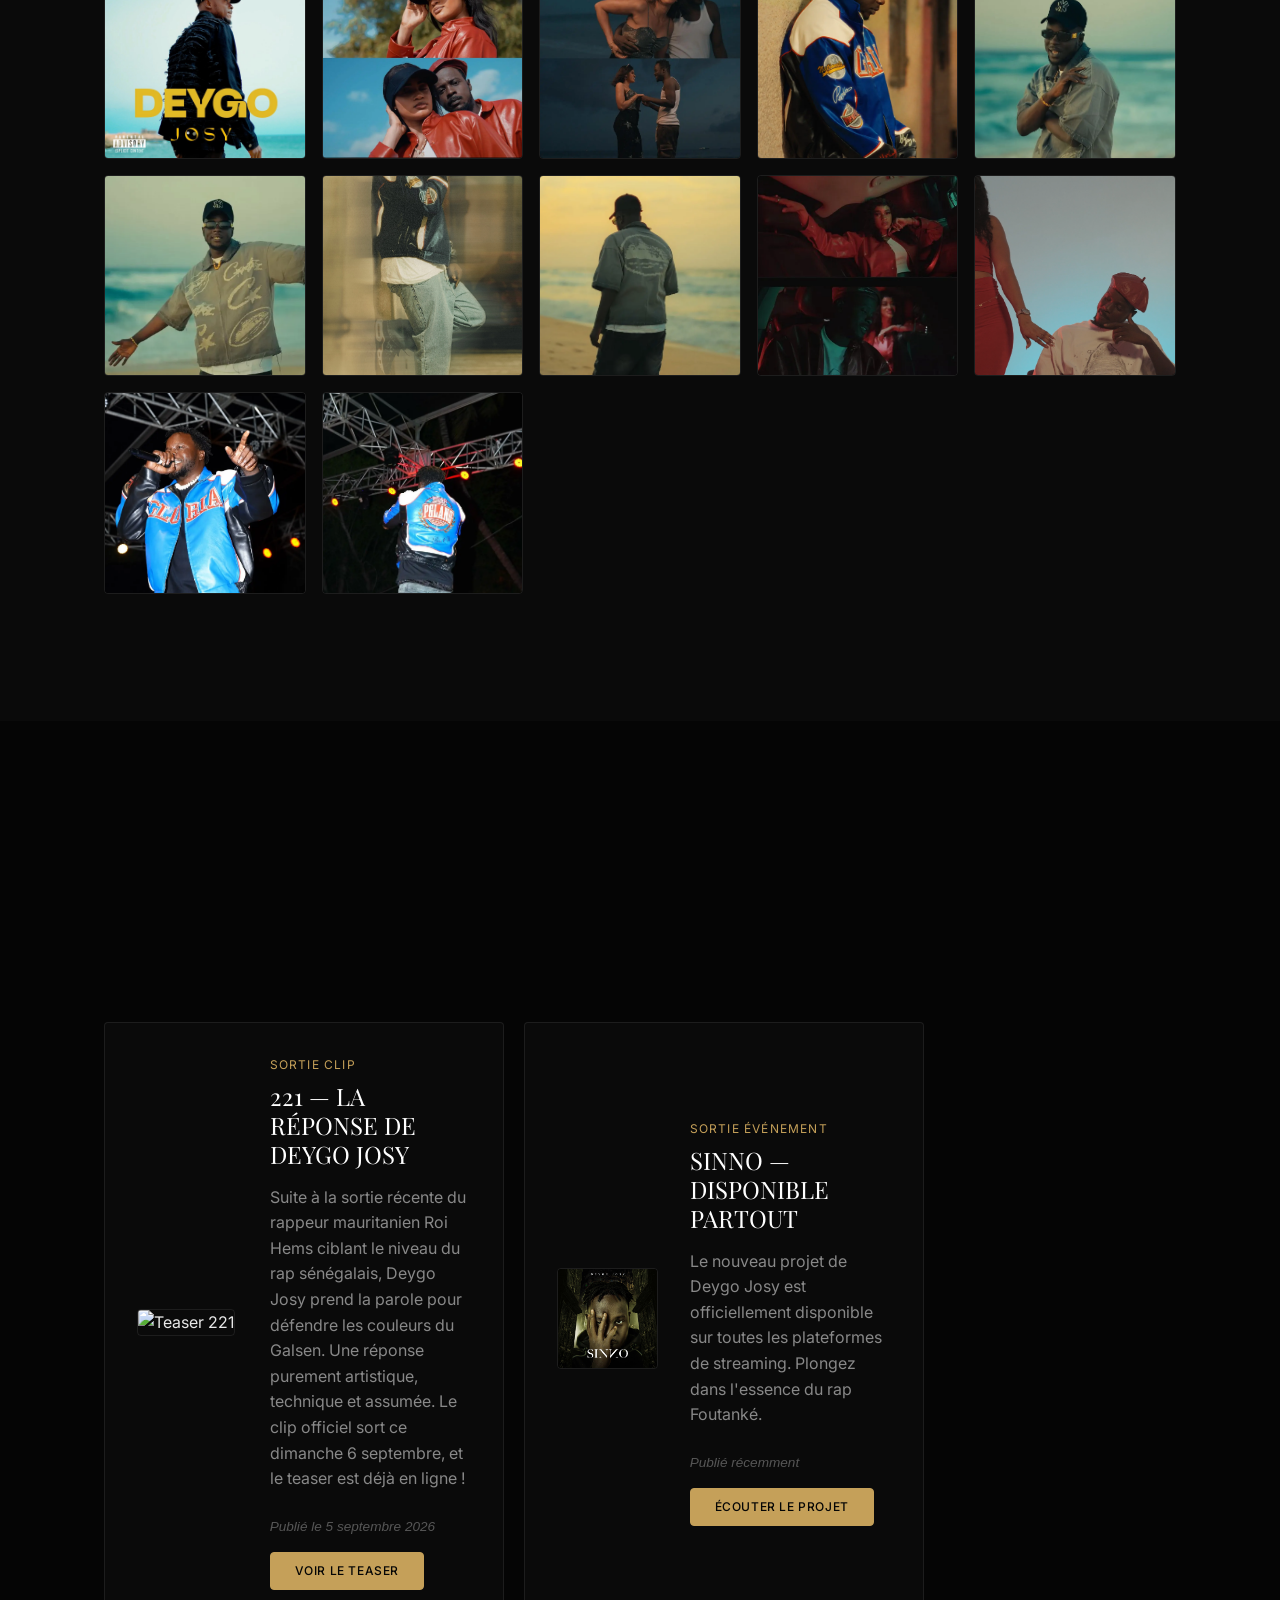
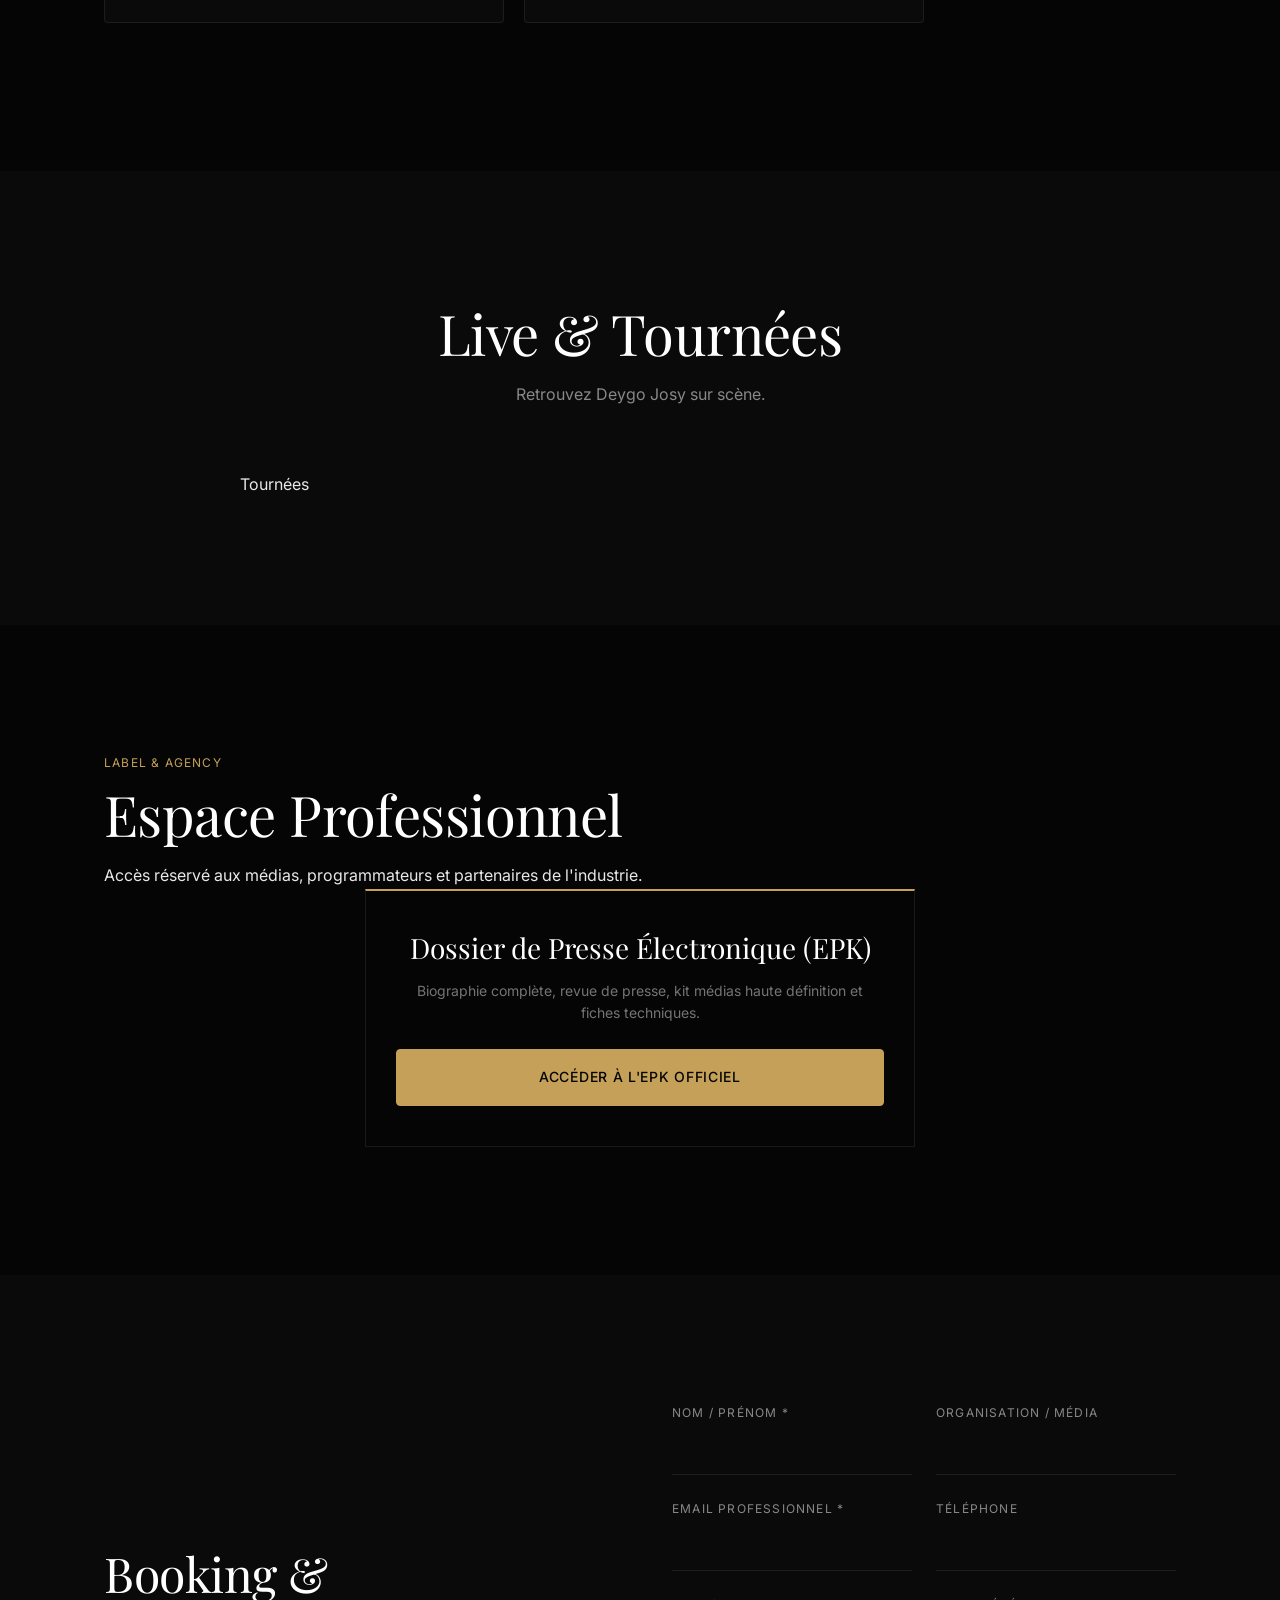
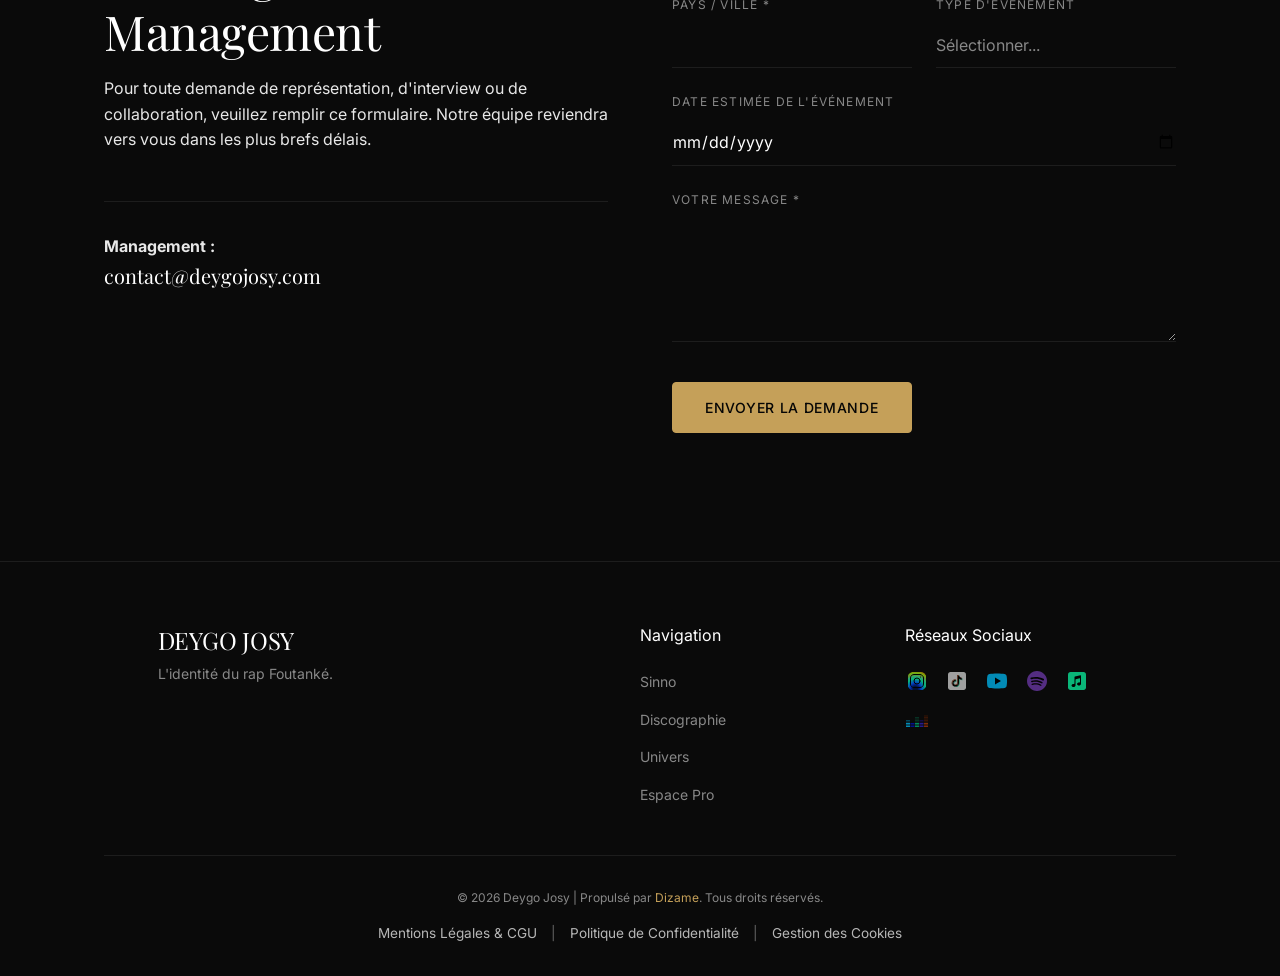
==== commit e4de794a: "Update image source for news card teaser" ====
--- a/index.html
+++ b/index.html
@@ -330,7 +330,7 @@
                     <!-- NOUVELLE CARTE "221" -->
                     <article class="news-card">
                         <div class="news-visual">
-                            <img src="images/partage.jpg" alt="Teaser 221" loading="lazy" style="aspect-ratio: 16/9; object-fit: cover;">
+                            <img src="images/221.webp" alt="Teaser 221" loading="lazy" style="aspect-ratio: 16/9; object-fit: cover;">
                         </div>
                         <div class="news-content">
                             <span class="section-label" style="color: #C5A059;">Sortie Clip</span>
@@ -338,7 +338,7 @@
                             <p>Suite à la sortie récente du rappeur mauritanien Roi Hems ciblant le niveau du rap sénégalais, Deygo Josy prend la parole pour défendre les couleurs du Galsen. Une réponse purement artistique, technique et assumée. Le clip officiel sort ce dimanche 6 septembre, et le teaser est déjà en ligne !</p>
                             <p style="font-size: 0.85rem; opacity: 0.6; font-style: italic; margin-top: 15px; margin-bottom: 15px;">Publié le 5 septembre 2026</p>
                             <div class="news-actions">
-                                <a href="https://www.youtube.com/@deygojosy.officiel" target="_blank" rel="noopener noreferrer" class="btn btn-primary btn-small">Voir le teaser</a>
+                                <a href="https://www.youtube.com/watch?v=FSxQzef91EQ" target="_blank" rel="noopener noreferrer" class="btn btn-primary btn-small">Voir le teaser</a>
                             </div>
                         </div>
                     </article>
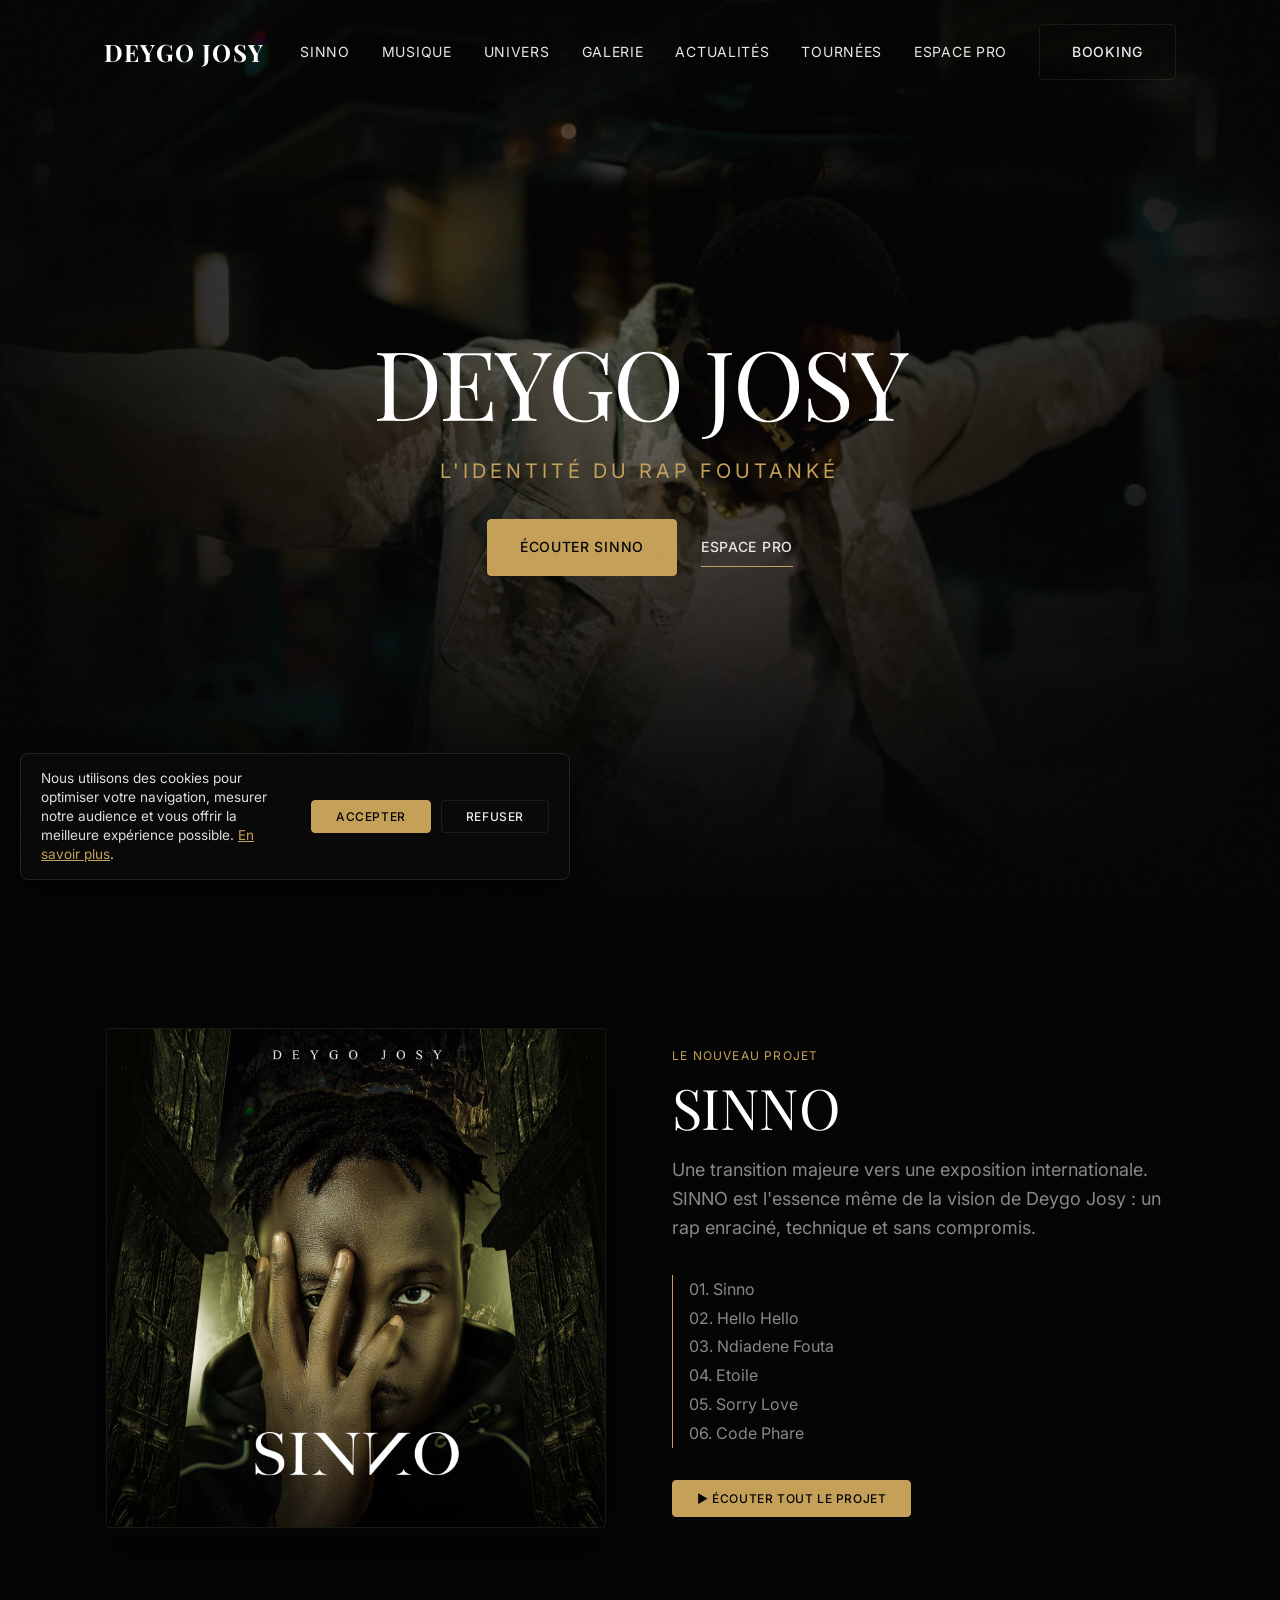
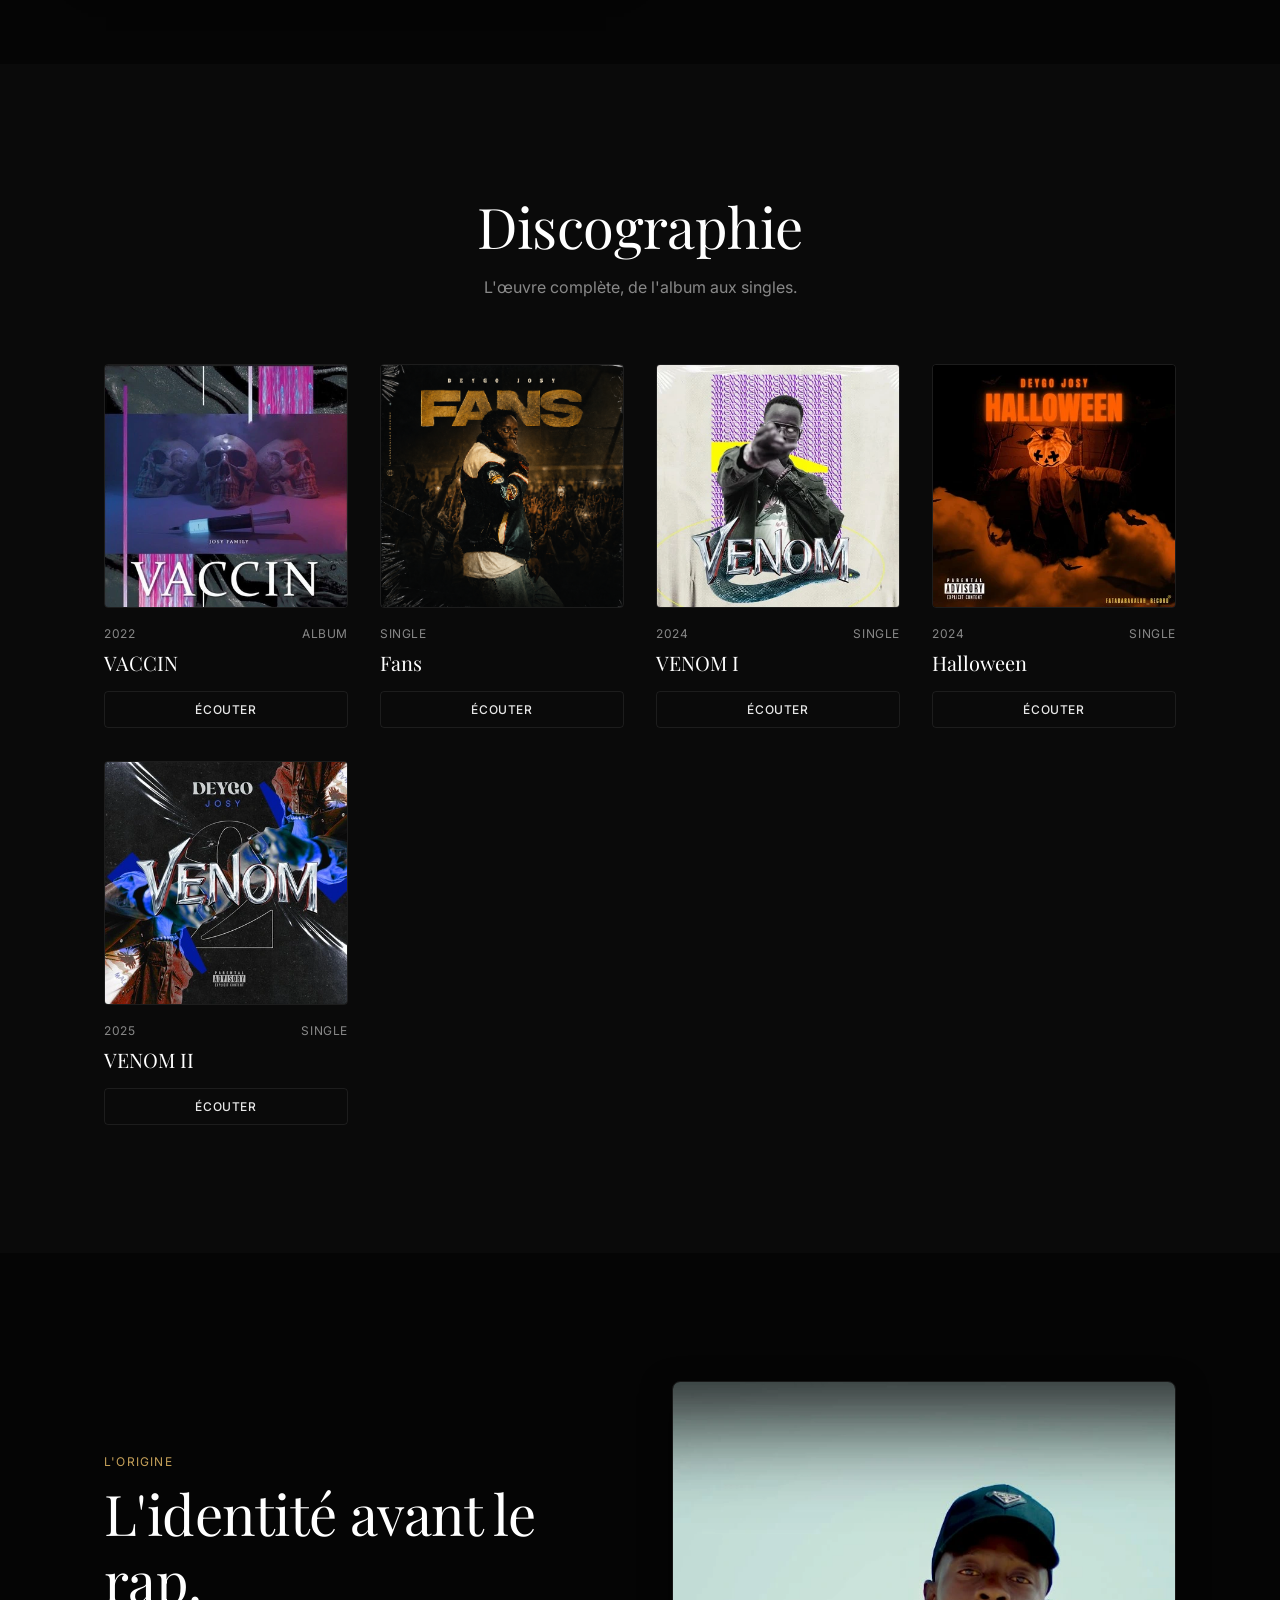
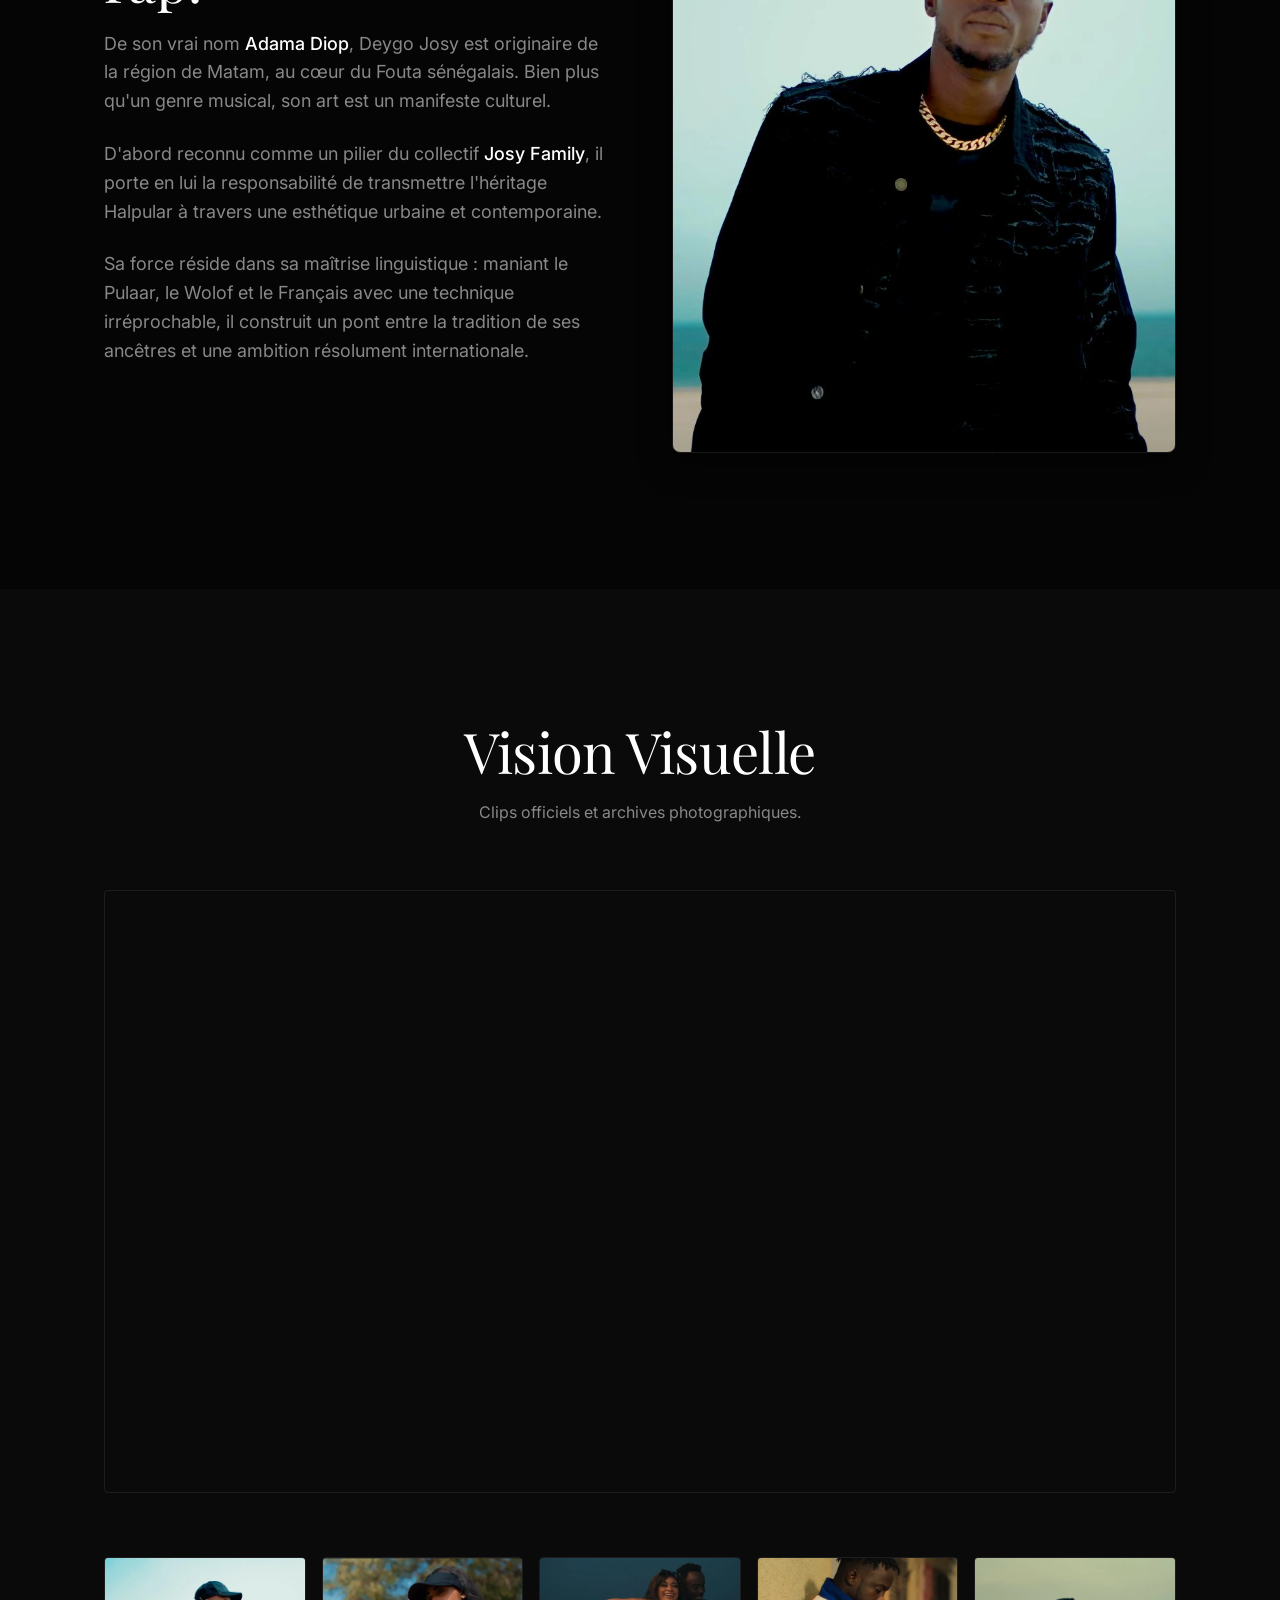
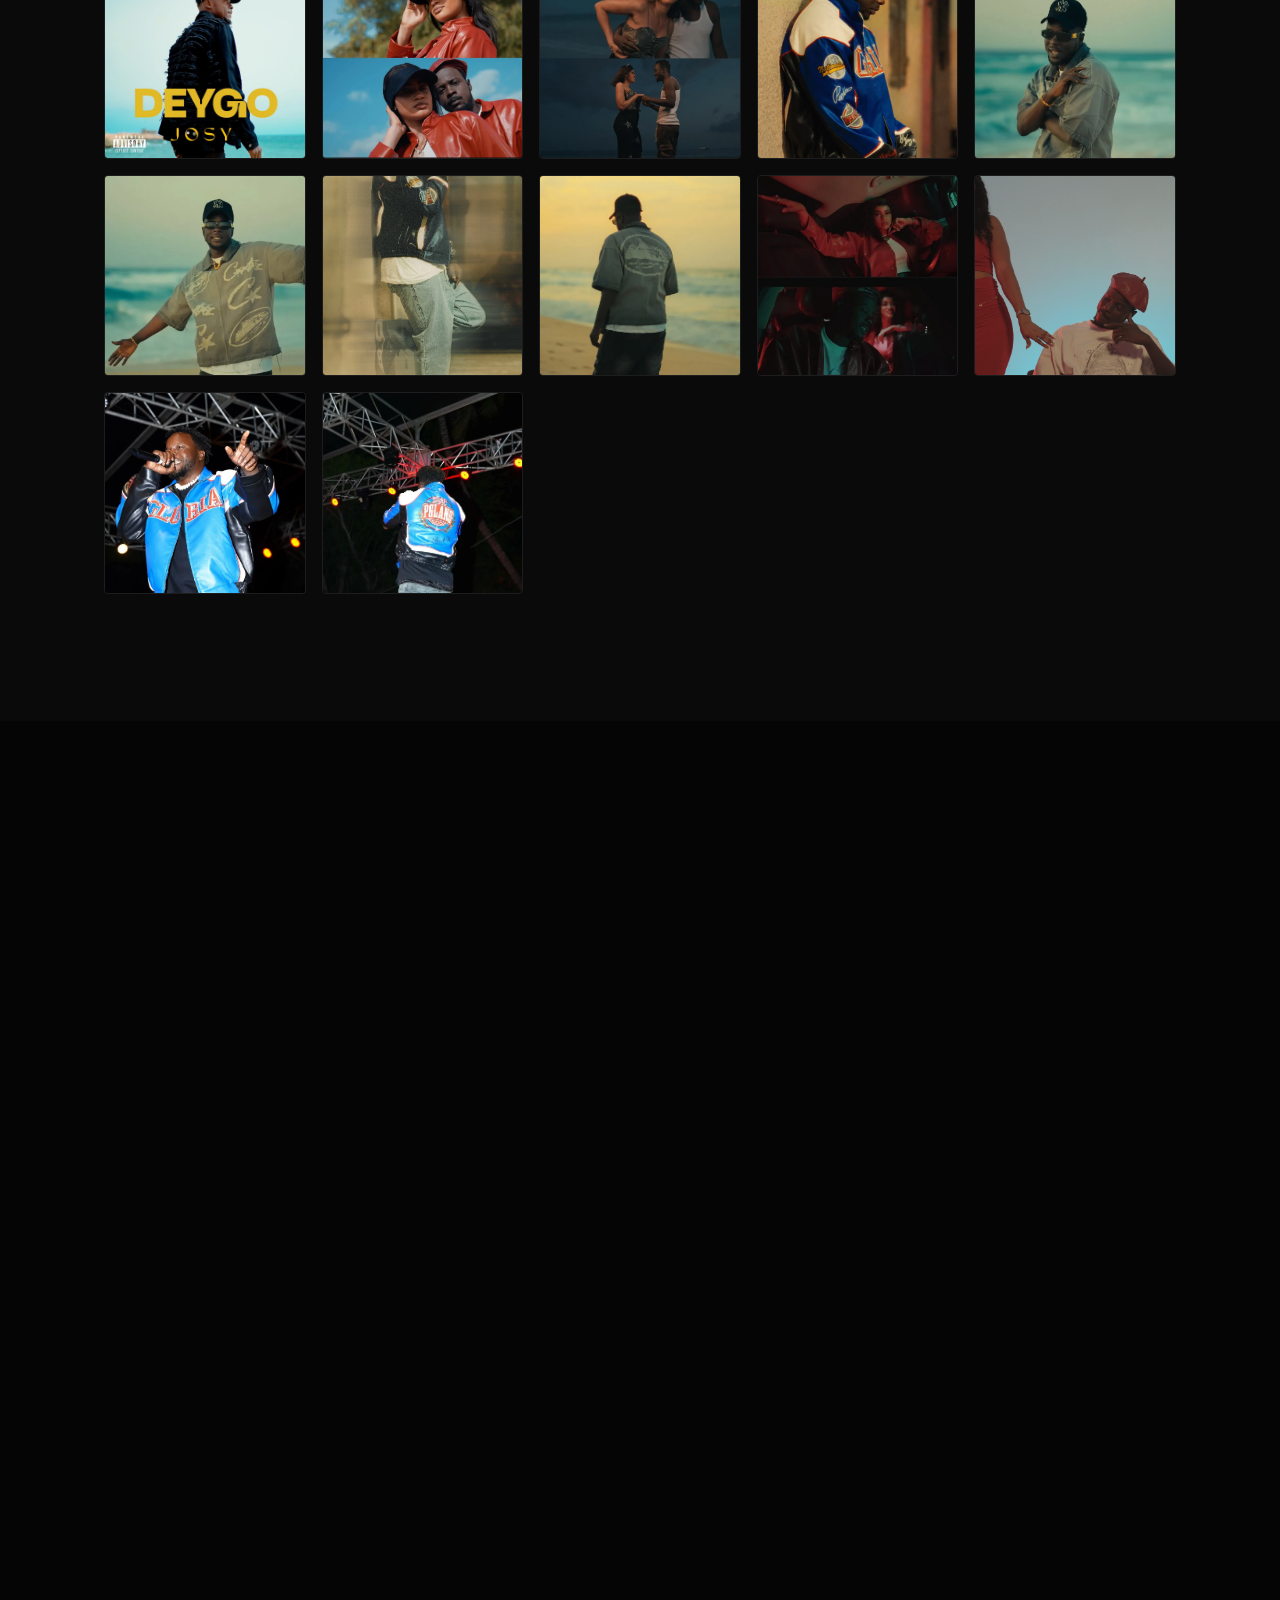
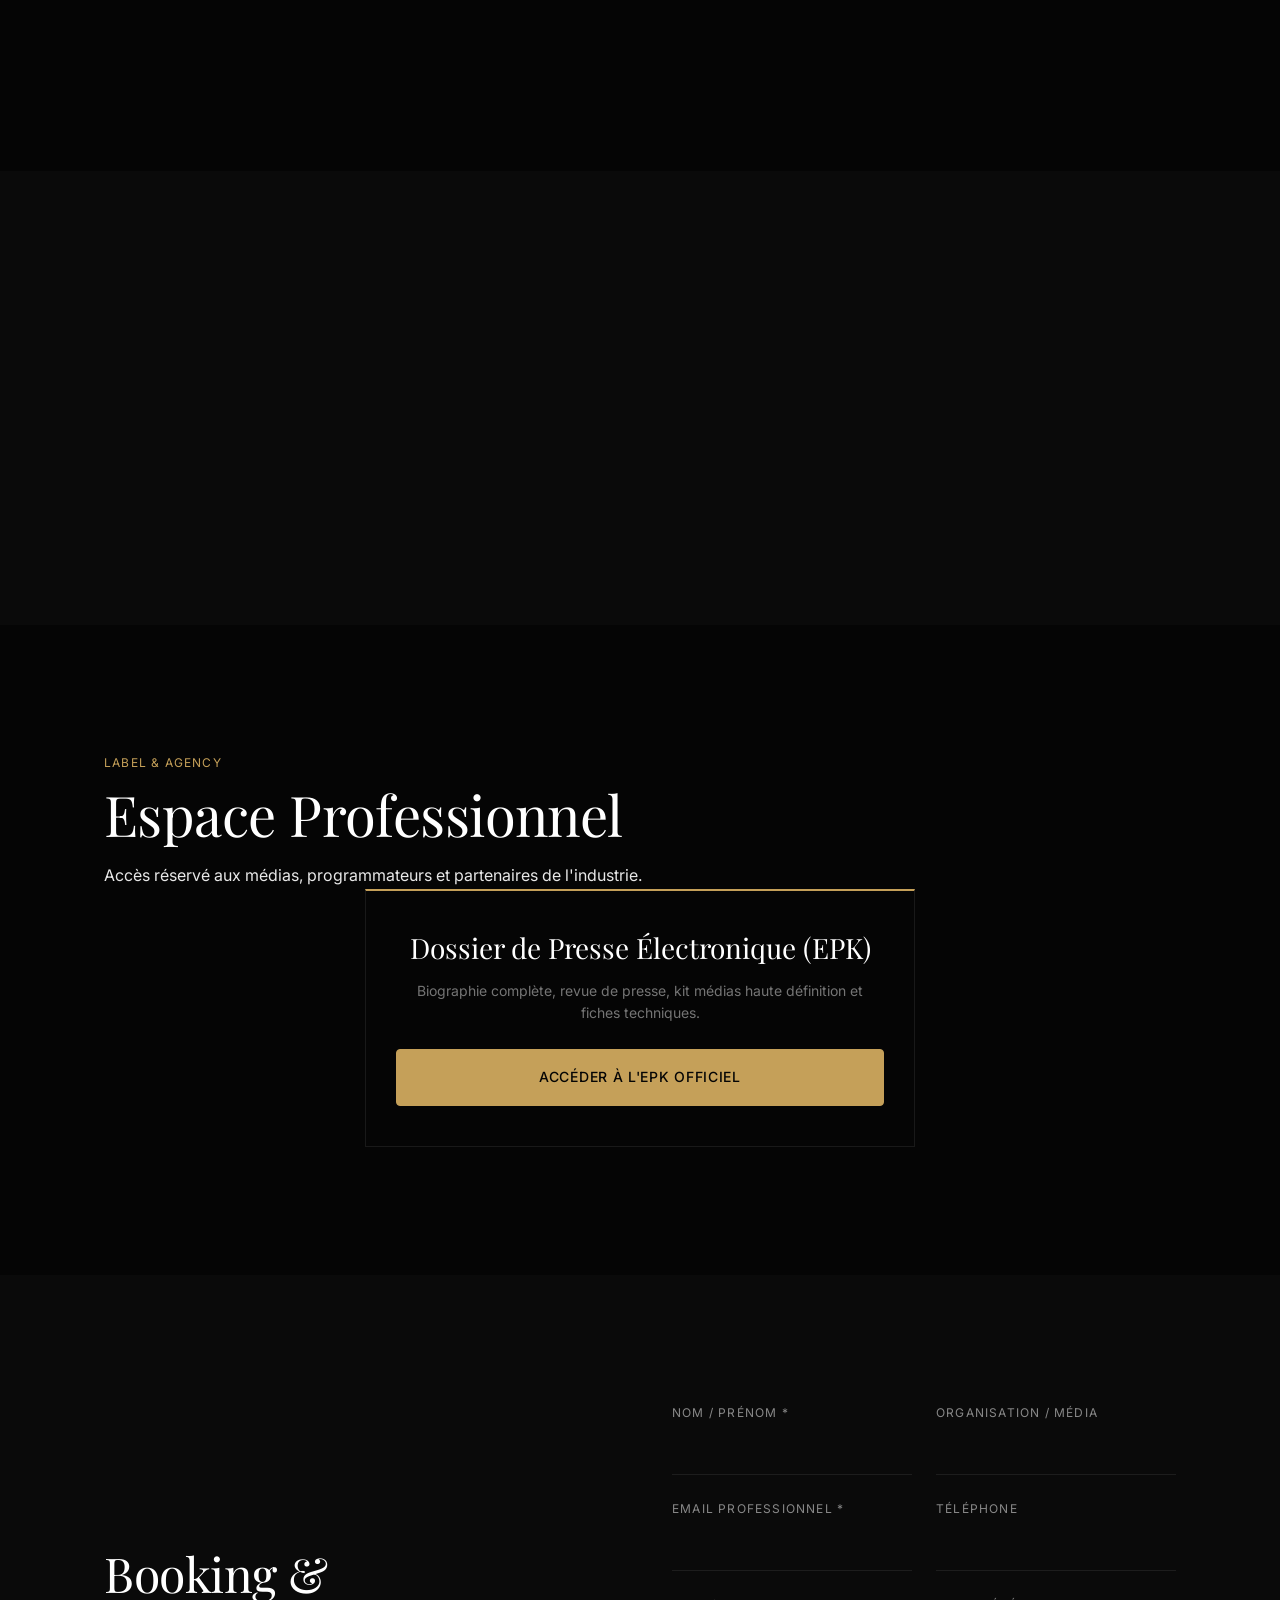
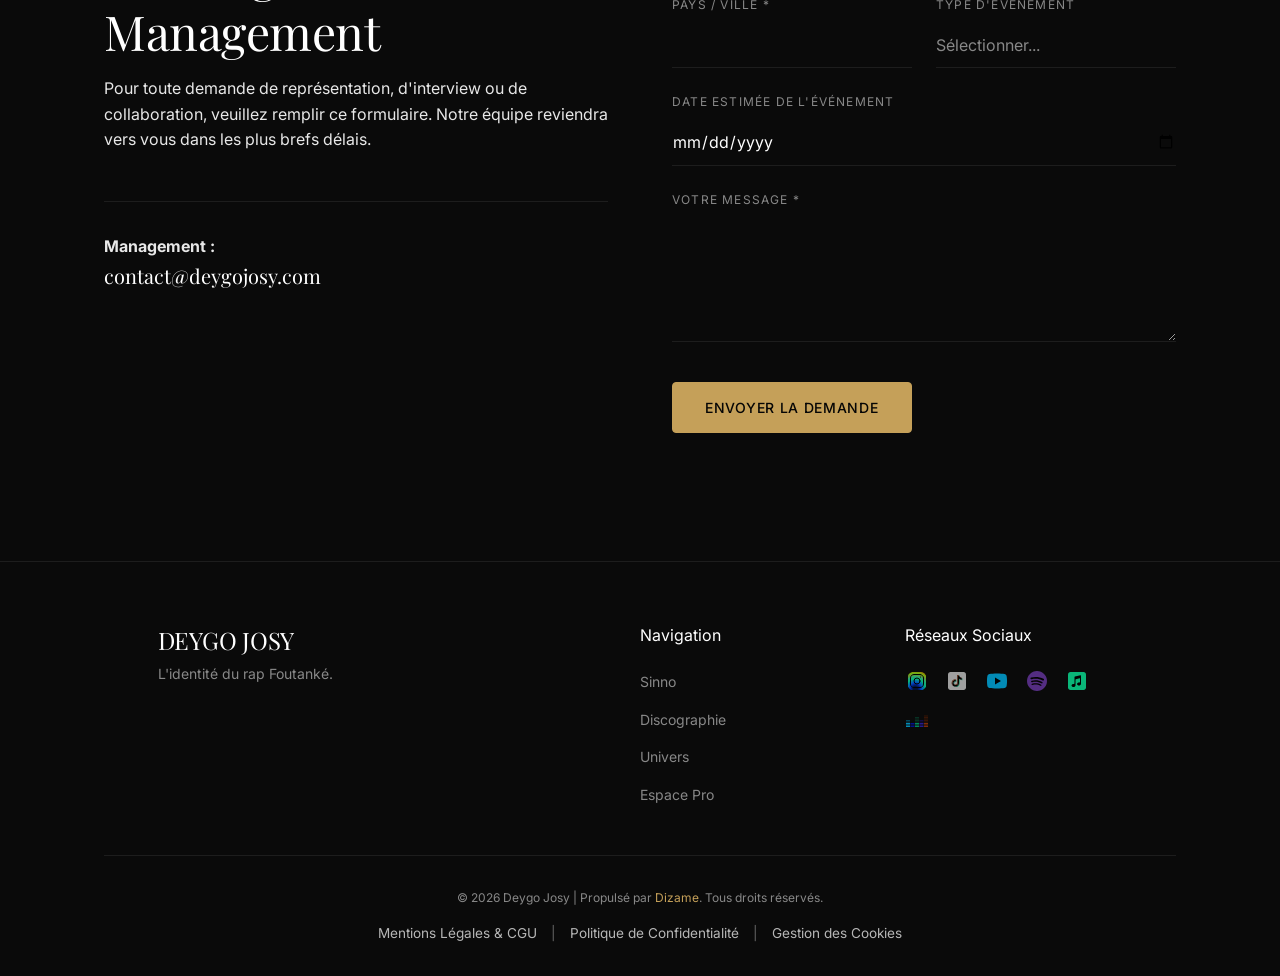
==== commit 158b9a2c: "Implement premium animation effects in index.html Added premium animation effects for portrait, news" ====
--- a/index.html
+++ b/index.html
@@ -129,6 +129,53 @@
       ]
     }
     </script>
+    
+    <!-- Effets d'animations Premium -->
+    <style>
+        /* 1. EFFET PORTRAIT (UNIVERS) : Lévitation et ombre dorée */
+        .portrait-frame {
+            transition: transform 0.6s cubic-bezier(0.4, 0, 0.2, 1), box-shadow 0.6s ease;
+            border-radius: 8px;
+            box-shadow: 0 10px 30px rgba(0, 0, 0, 0.5);
+        }
+        .editorial-visual:hover .portrait-frame {
+            transform: translateY(-8px);
+            box-shadow: 0 20px 40px rgba(197, 160, 89, 0.25);
+        }
+
+        /* 2. EFFET ACTUALITÉS : Zoom interne fluide */
+        .news-visual {
+            overflow: hidden;
+        }
+        .news-visual img {
+            transition: transform 0.7s cubic-bezier(0.4, 0, 0.2, 1);
+            transform: scale(1);
+        }
+        .news-card:hover .news-visual img {
+            transform: scale(1.05);
+        }
+        .news-card {
+            transition: border-color 0.4s ease, transform 0.4s ease;
+        }
+        .news-card:hover {
+            border-color: rgba(197, 160, 89, 0.4);
+        }
+
+        /* 3. EFFET TEXTE HERO (ACCUEIL) : Lueur et espacement */
+        .hero-title {
+            transition: text-shadow 0.6s ease;
+        }
+        .hero-content:hover .hero-title {
+            text-shadow: 0 0 25px rgba(197, 160, 89, 0.6), 0 0 50px rgba(197, 160, 89, 0.3);
+        }
+        .hero-subtitle {
+            transition: letter-spacing 0.6s ease, color 0.6s ease;
+        }
+        .hero-content:hover .hero-subtitle {
+            letter-spacing: 1.5px;
+            color: #C5A059;
+        }
+    </style>
 </head>
 <body class="loading">
 
@@ -318,7 +365,7 @@
             </div>
         </section>
 
-        <!-- 6. ACTUALITÉS (Mise à jour Défilement Horizontal) -->
+        <!-- 6. ACTUALITÉS -->
         <section id="actualites" class="section-padding">
             <div class="container">
                 <div class="section-header fade-up">
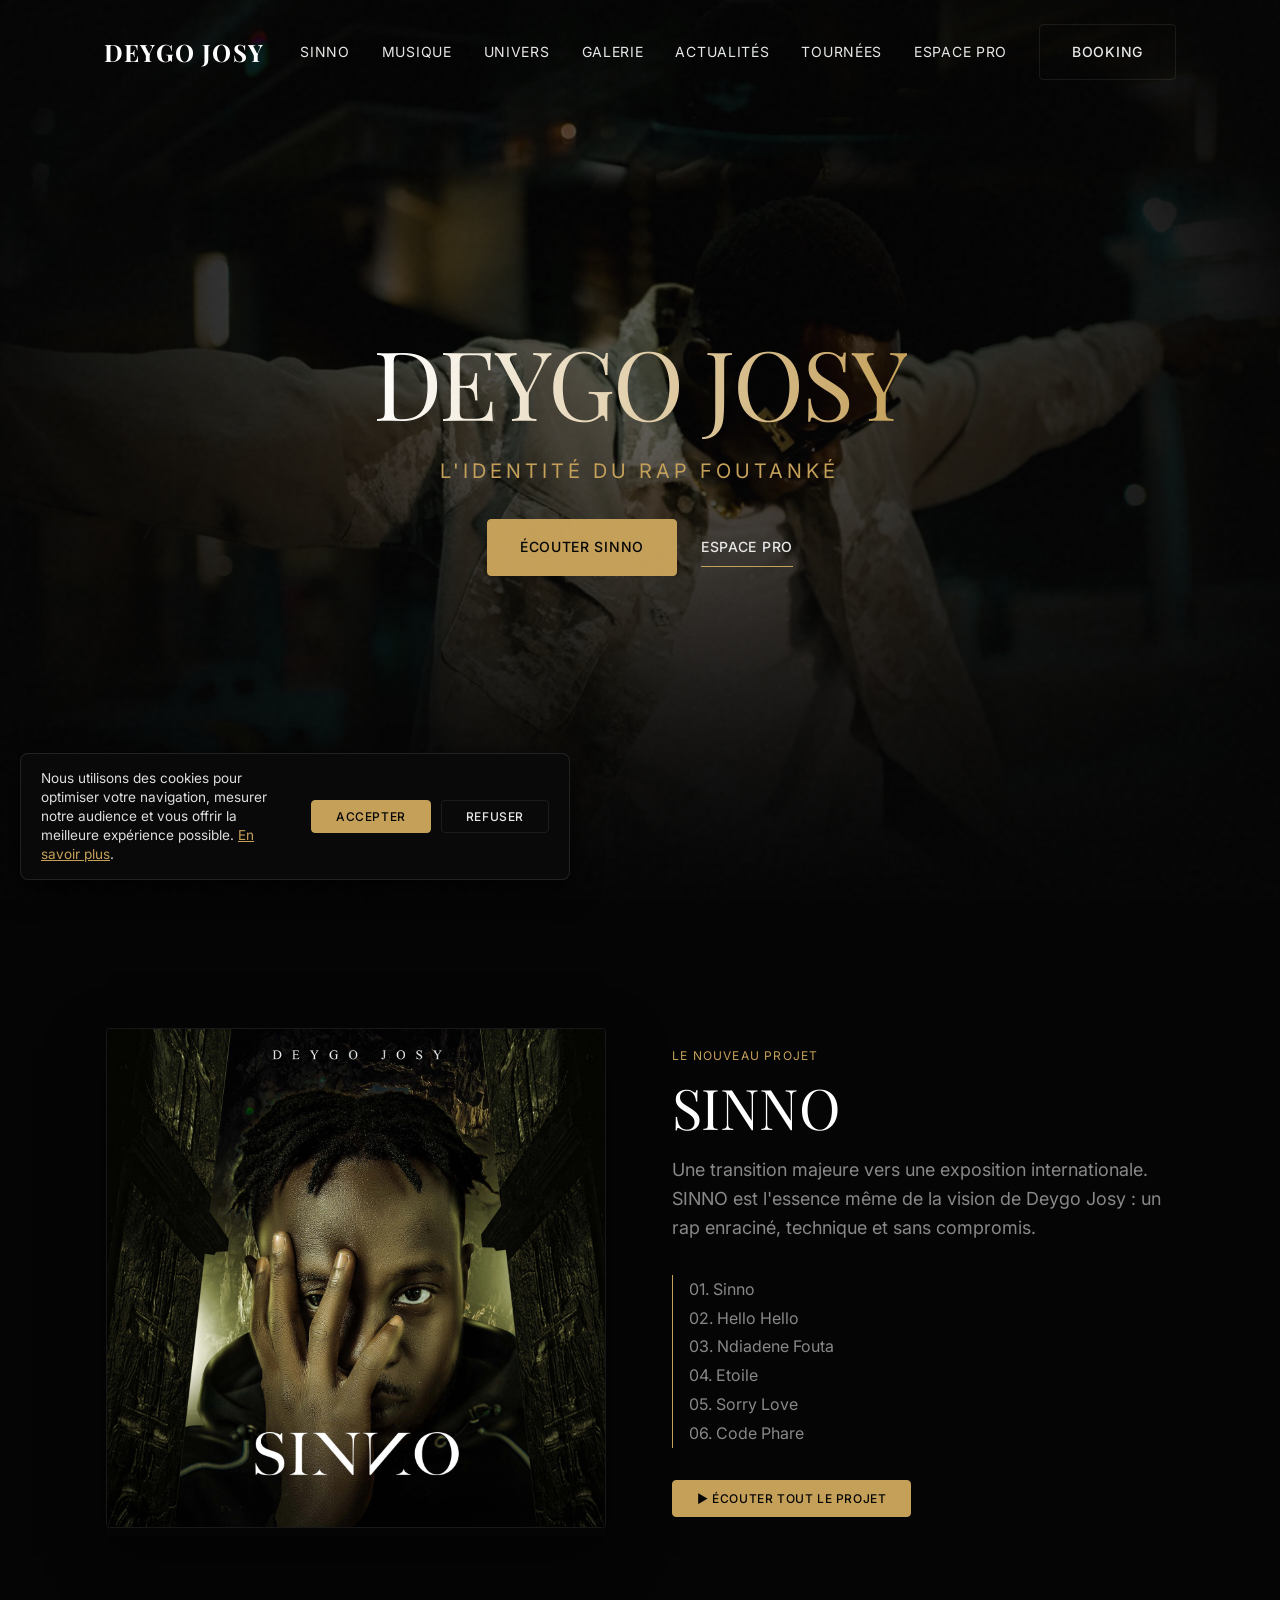
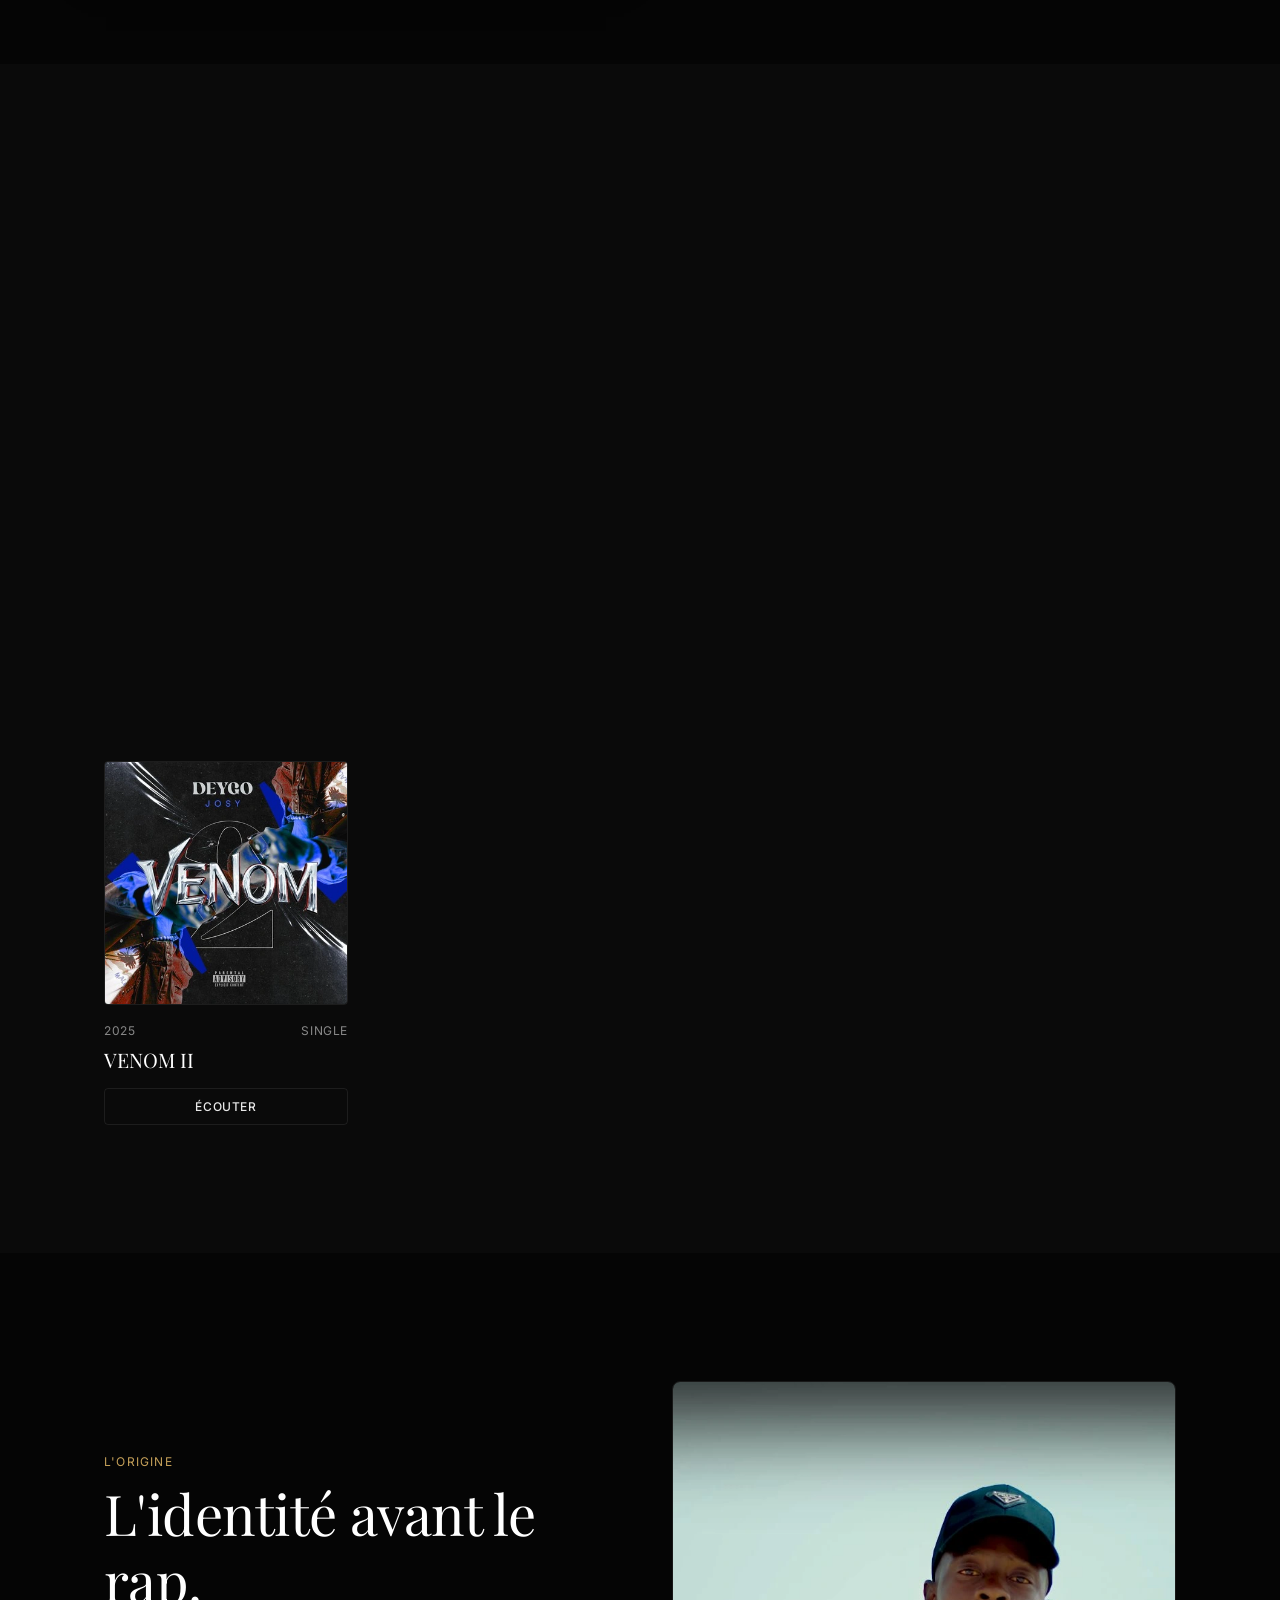
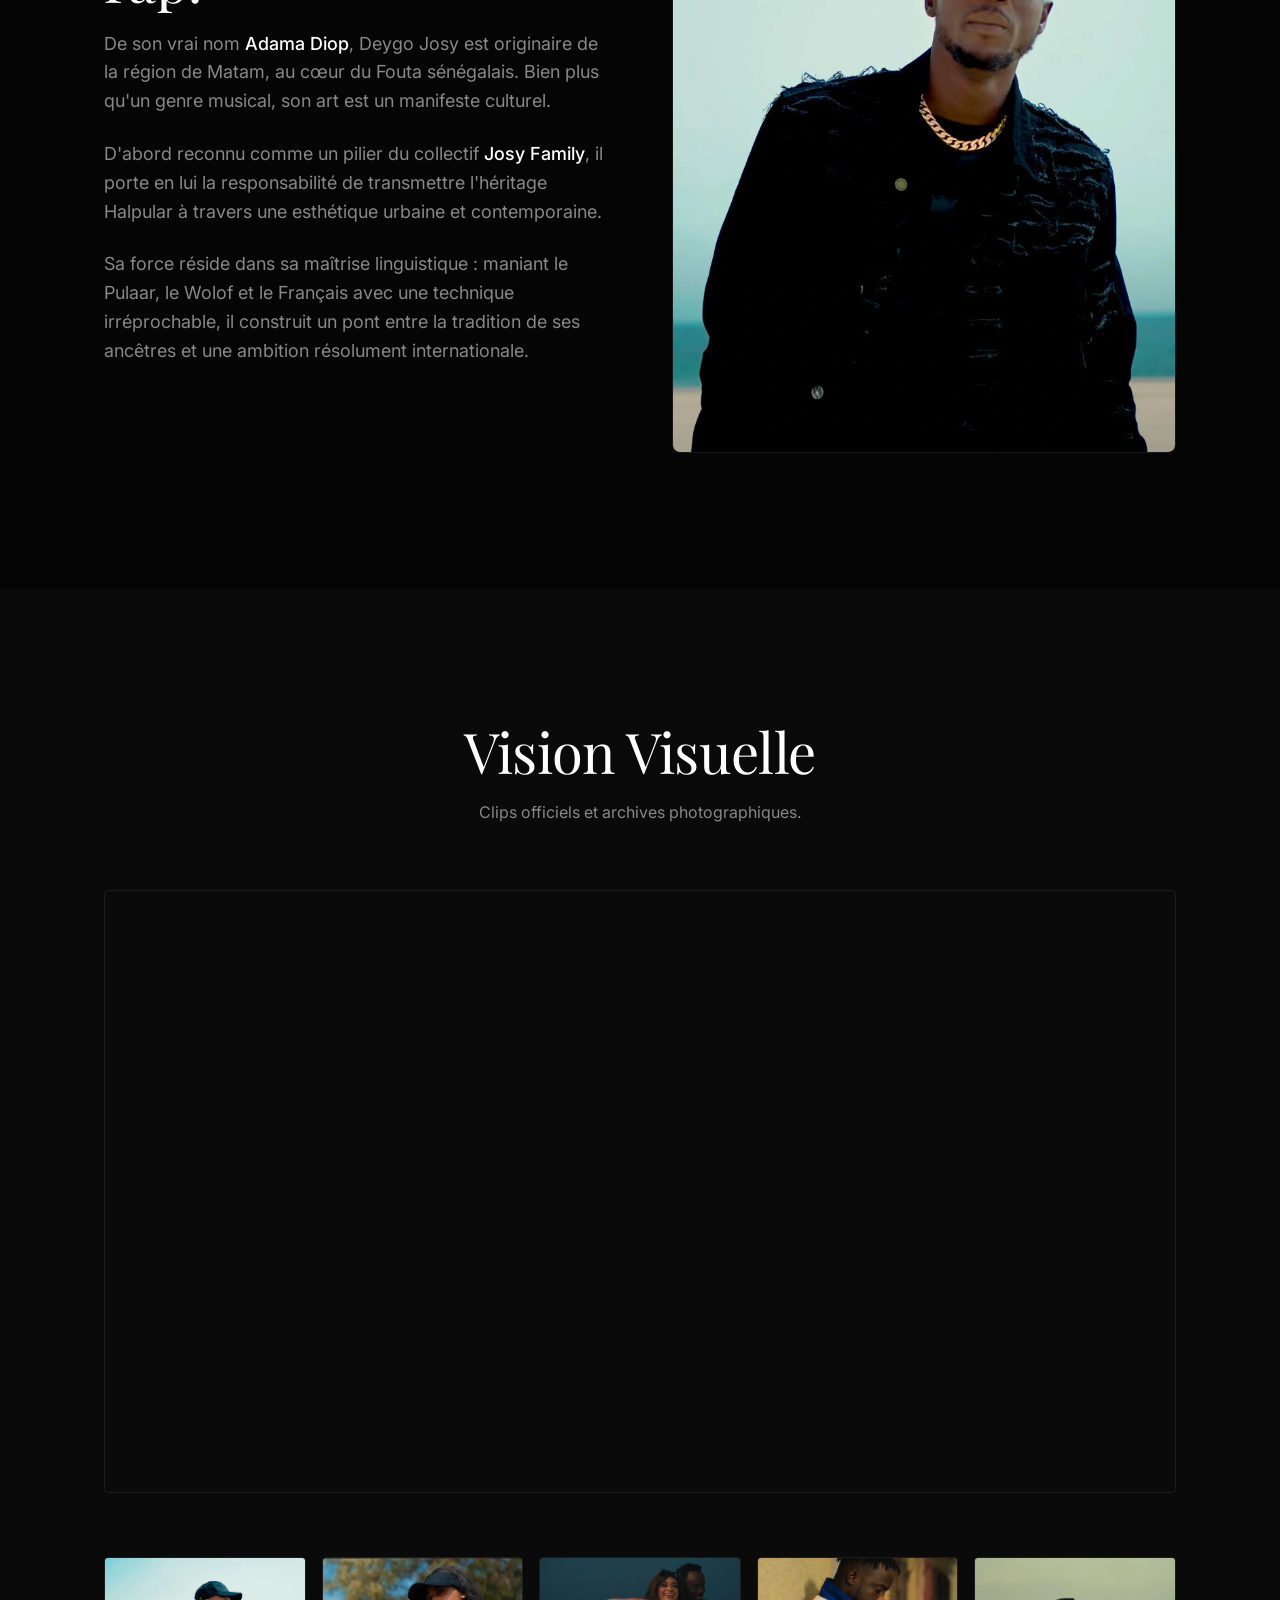
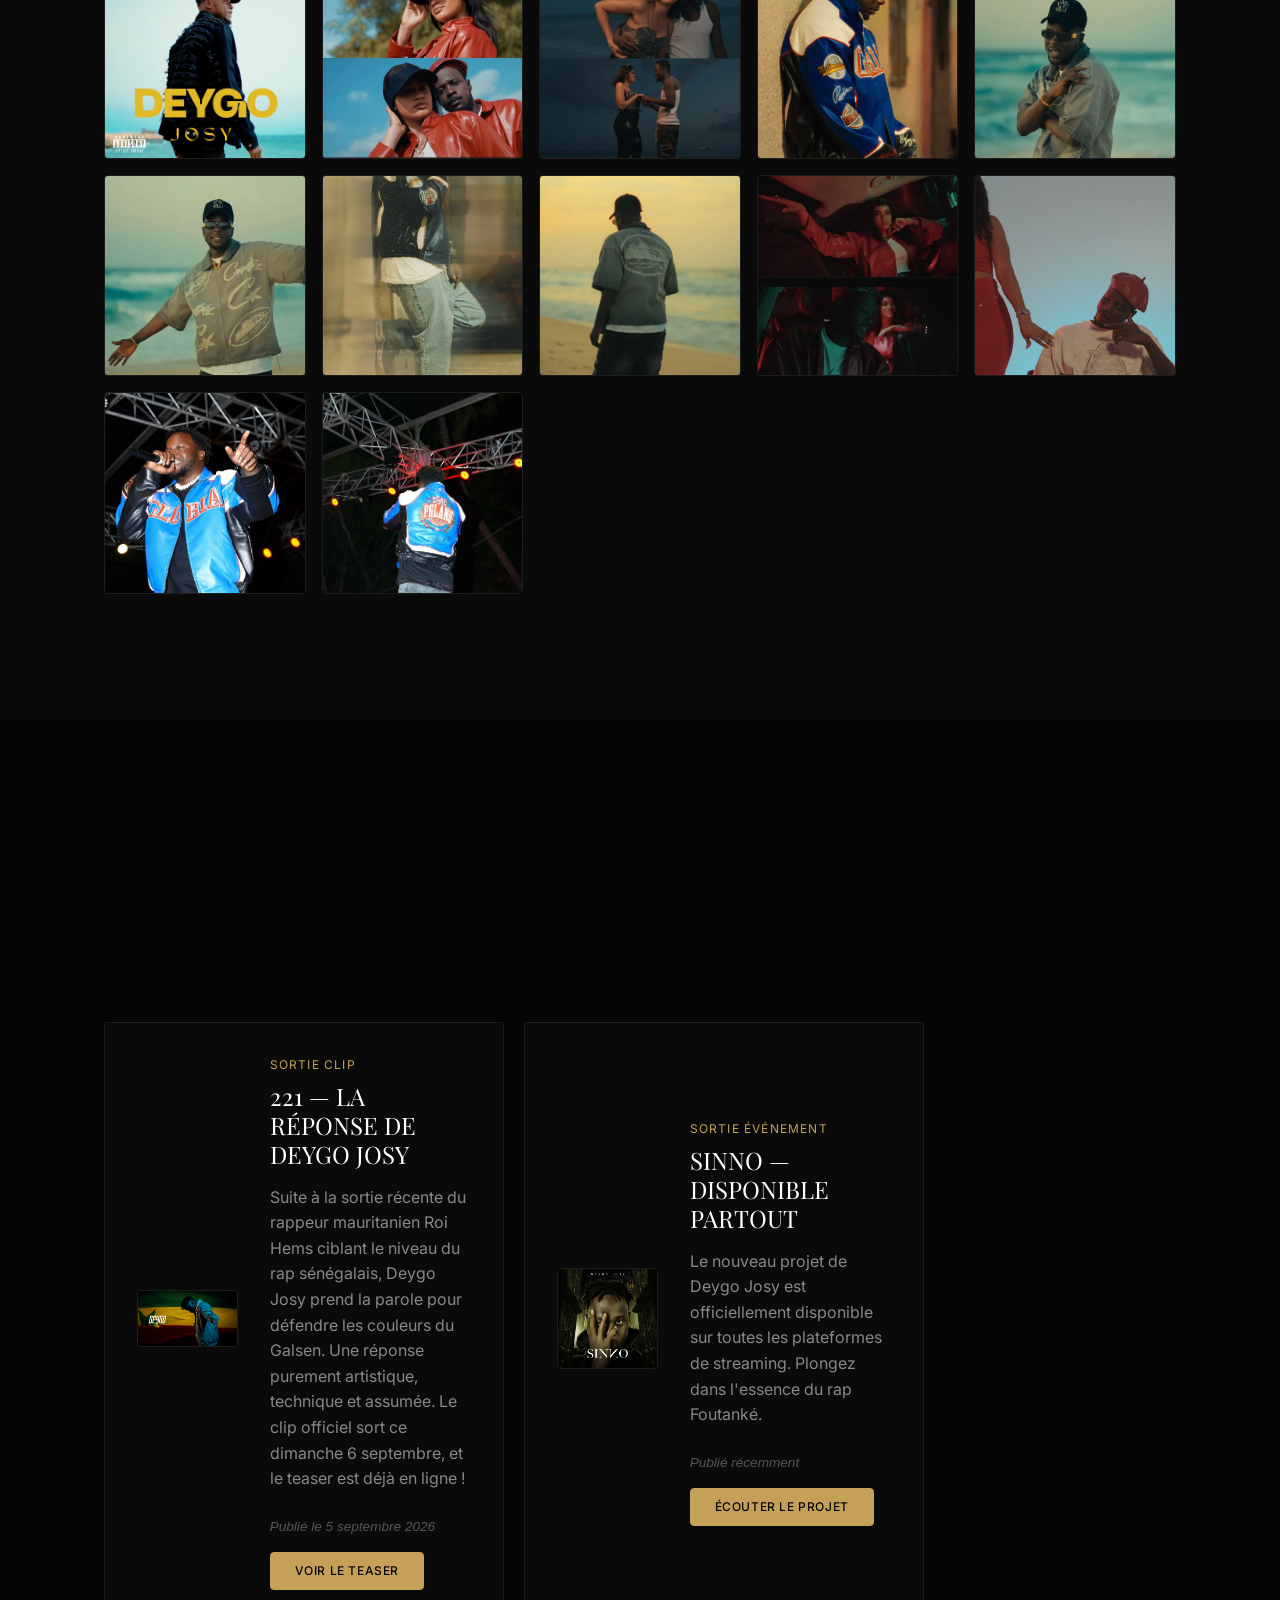
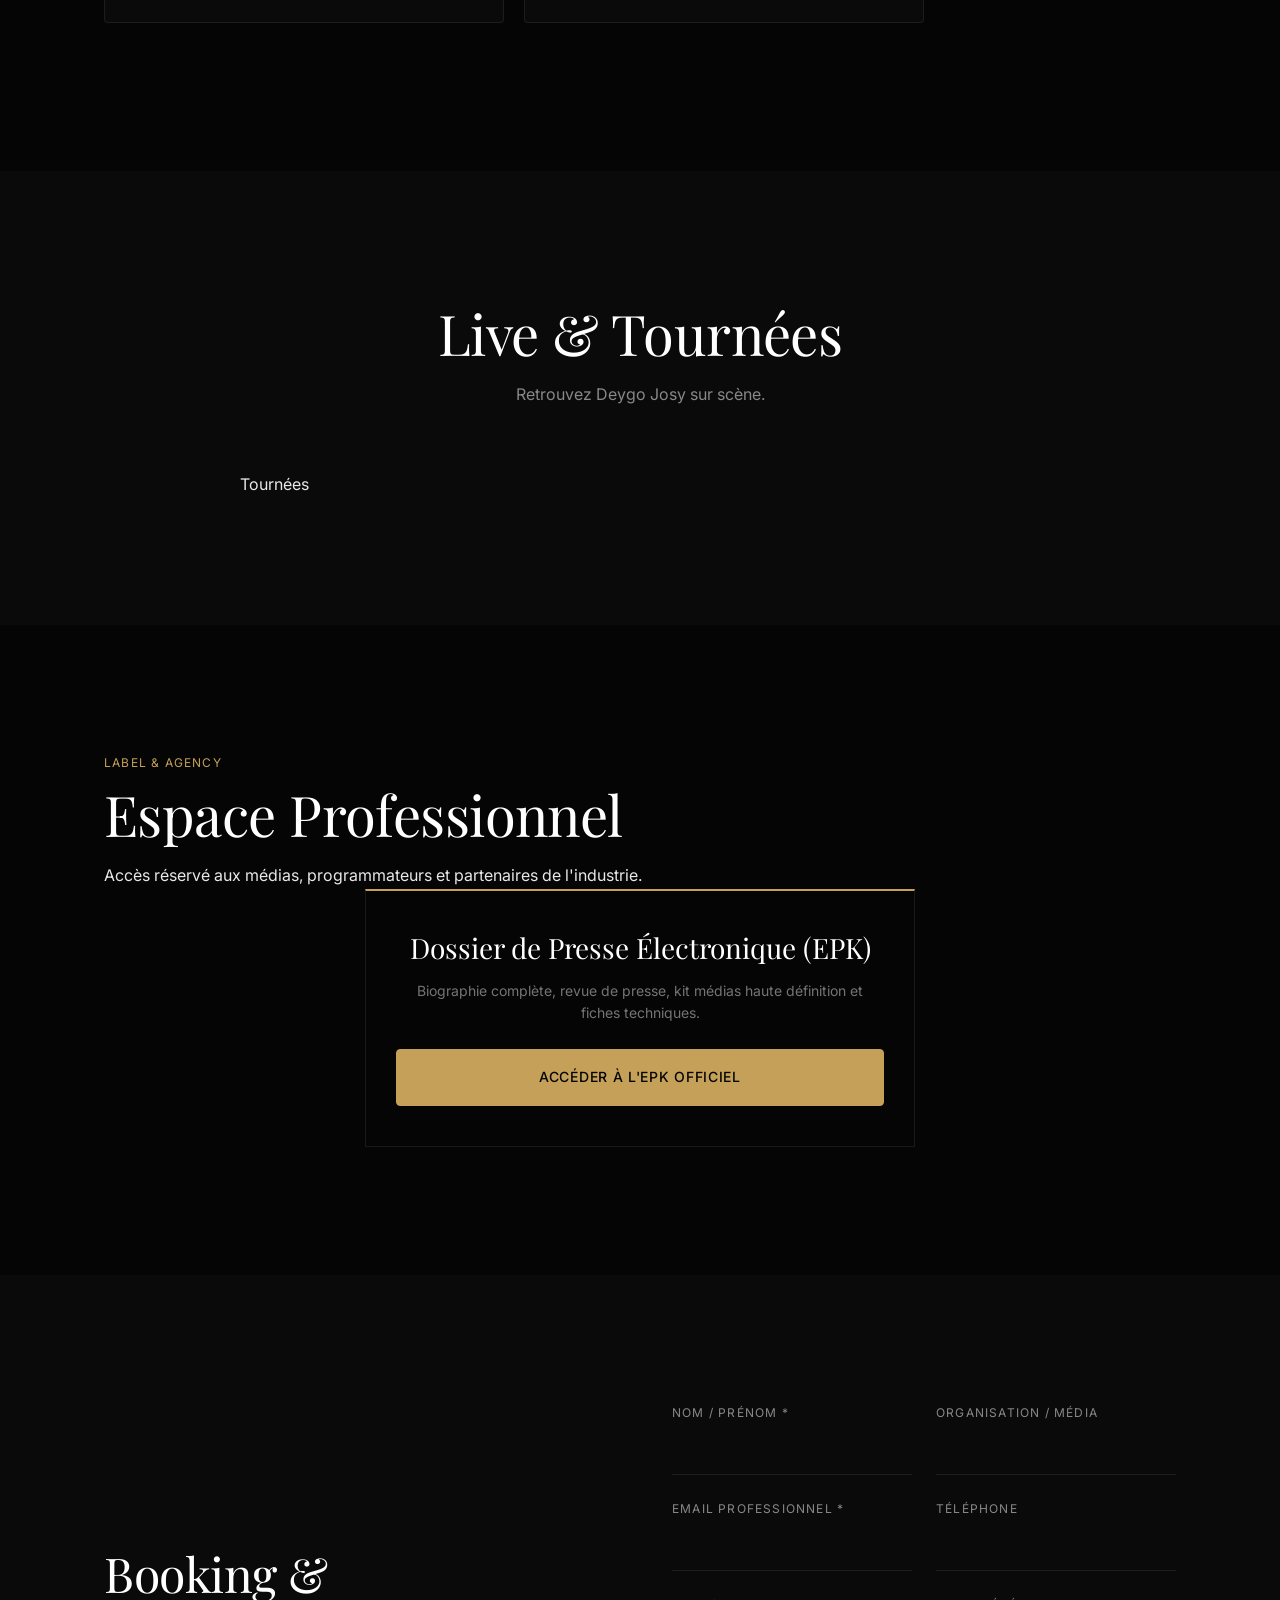
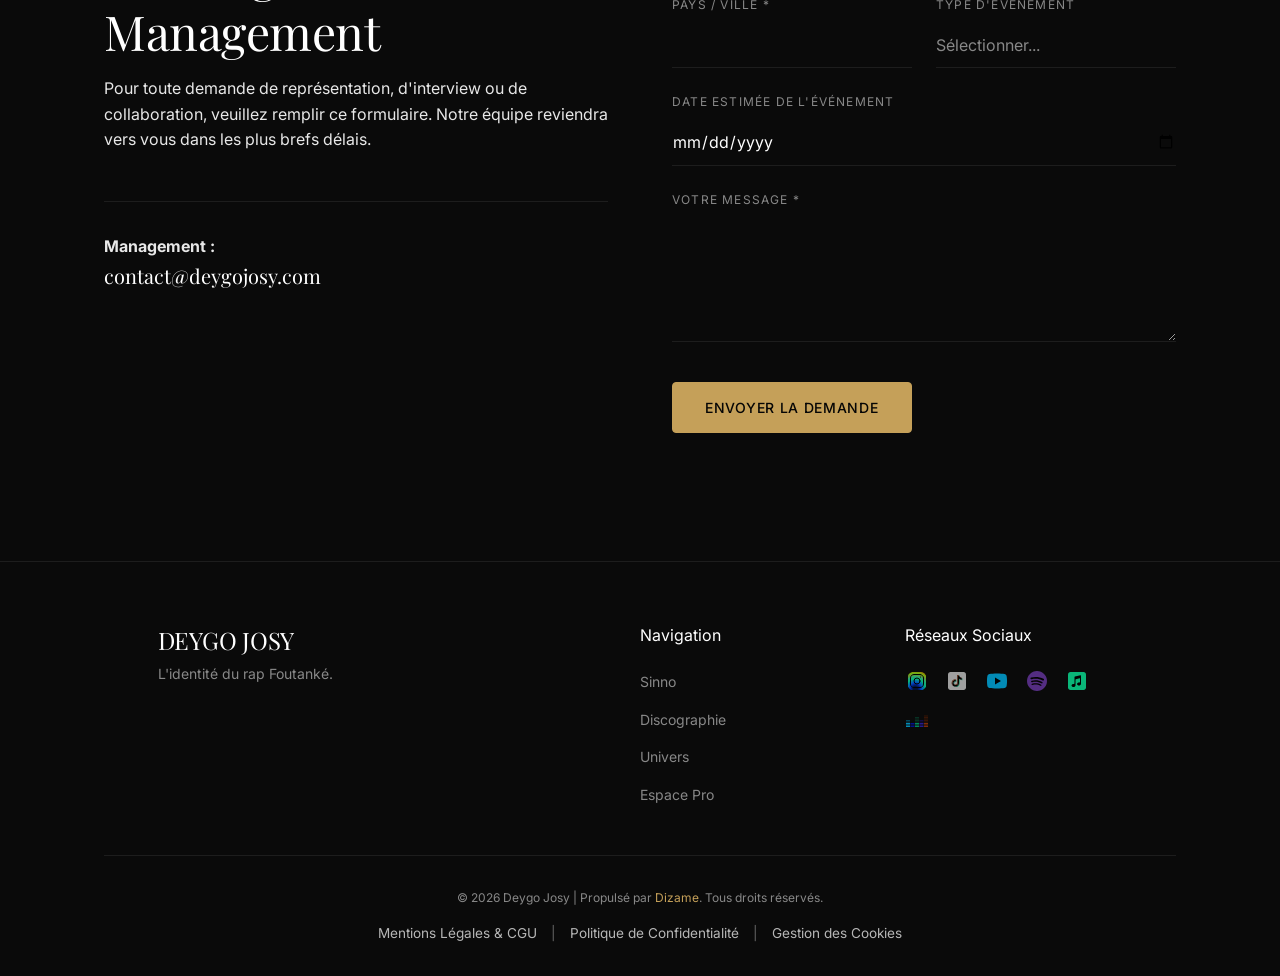
==== commit 2166e6e2: "Update animations and styles in index.html" ====
--- a/index.html
+++ b/index.html
@@ -130,50 +130,64 @@
     }
     </script>
     
-    <!-- Effets d'animations Premium -->
+    <!-- Effets d'animations Premium V2 (Visibles et Automatiques) -->
     <style>
-        /* 1. EFFET PORTRAIT (UNIVERS) : Lévitation et ombre dorée */
+        /* 1. EFFET TEXTE HERO : Balayage lumineux or/blanc continu */
+        .hero-title {
+            background: linear-gradient(90deg, #ffffff 0%, #C5A059 50%, #ffffff 100%);
+            background-size: 200% auto;
+            color: #000;
+            background-clip: text;
+            -webkit-background-clip: text;
+            -webkit-text-fill-color: transparent;
+            animation: shineText 3s linear infinite;
+        }
+        @keyframes shineText {
+            to { background-position: 200% center; }
+        }
+        
+        .hero-subtitle {
+            animation: pulseText 3s ease-in-out infinite;
+        }
+        @keyframes pulseText {
+            0%, 100% { color: #ffffff; letter-spacing: 0px; text-shadow: 0 0 0px transparent; }
+            50% { color: #C5A059; letter-spacing: 2px; text-shadow: 0 0 15px rgba(197, 160, 89, 0.5); }
+        }
+
+        /* 2. EFFET PORTRAIT (UNIVERS) : Lévitation et aura dorée perpétuelles */
         .portrait-frame {
-            transition: transform 0.6s cubic-bezier(0.4, 0, 0.2, 1), box-shadow 0.6s ease;
             border-radius: 8px;
-            box-shadow: 0 10px 30px rgba(0, 0, 0, 0.5);
-        }
-        .editorial-visual:hover .portrait-frame {
-            transform: translateY(-8px);
-            box-shadow: 0 20px 40px rgba(197, 160, 89, 0.25);
-        }
-
-        /* 2. EFFET ACTUALITÉS : Zoom interne fluide */
+            animation: floatMagic 5s ease-in-out infinite;
+        }
+        @keyframes floatMagic {
+            0%, 100% { 
+                transform: translateY(0px); 
+                box-shadow: 0 5px 15px rgba(197, 160, 89, 0.2); 
+            }
+            50% { 
+                transform: translateY(-20px); /* L'image monte toute seule */
+                box-shadow: 0 30px 60px rgba(197, 160, 89, 0.6); /* Grande aura dorée */
+            }
+        }
+
+        /* 3. EFFET ACTUALITÉS : Hover plus marqué et réactif */
         .news-visual {
             overflow: hidden;
         }
         .news-visual img {
-            transition: transform 0.7s cubic-bezier(0.4, 0, 0.2, 1);
+            transition: transform 0.5s cubic-bezier(0.4, 0, 0.2, 1);
             transform: scale(1);
         }
         .news-card:hover .news-visual img {
-            transform: scale(1.05);
+            transform: scale(1.1); /* L'image zoome plus fort qu'avant */
         }
         .news-card {
-            transition: border-color 0.4s ease, transform 0.4s ease;
+            transition: border-color 0.4s ease, transform 0.4s ease, box-shadow 0.4s ease;
         }
         .news-card:hover {
-            border-color: rgba(197, 160, 89, 0.4);
-        }
-
-        /* 3. EFFET TEXTE HERO (ACCUEIL) : Lueur et espacement */
-        .hero-title {
-            transition: text-shadow 0.6s ease;
-        }
-        .hero-content:hover .hero-title {
-            text-shadow: 0 0 25px rgba(197, 160, 89, 0.6), 0 0 50px rgba(197, 160, 89, 0.3);
-        }
-        .hero-subtitle {
-            transition: letter-spacing 0.6s ease, color 0.6s ease;
-        }
-        .hero-content:hover .hero-subtitle {
-            letter-spacing: 1.5px;
-            color: #C5A059;
+            border-color: #C5A059;
+            transform: translateY(-8px); /* La carte se soulève un peu */
+            box-shadow: 0 15px 30px rgba(197, 160, 89, 0.3);
         }
     </style>
 </head>
@@ -365,7 +379,7 @@
             </div>
         </section>
 
-        <!-- 6. ACTUALITÉS -->
+        <!-- 6. ACTUALITÉS (Mise à jour Défilement Horizontal) -->
         <section id="actualites" class="section-padding">
             <div class="container">
                 <div class="section-header fade-up">
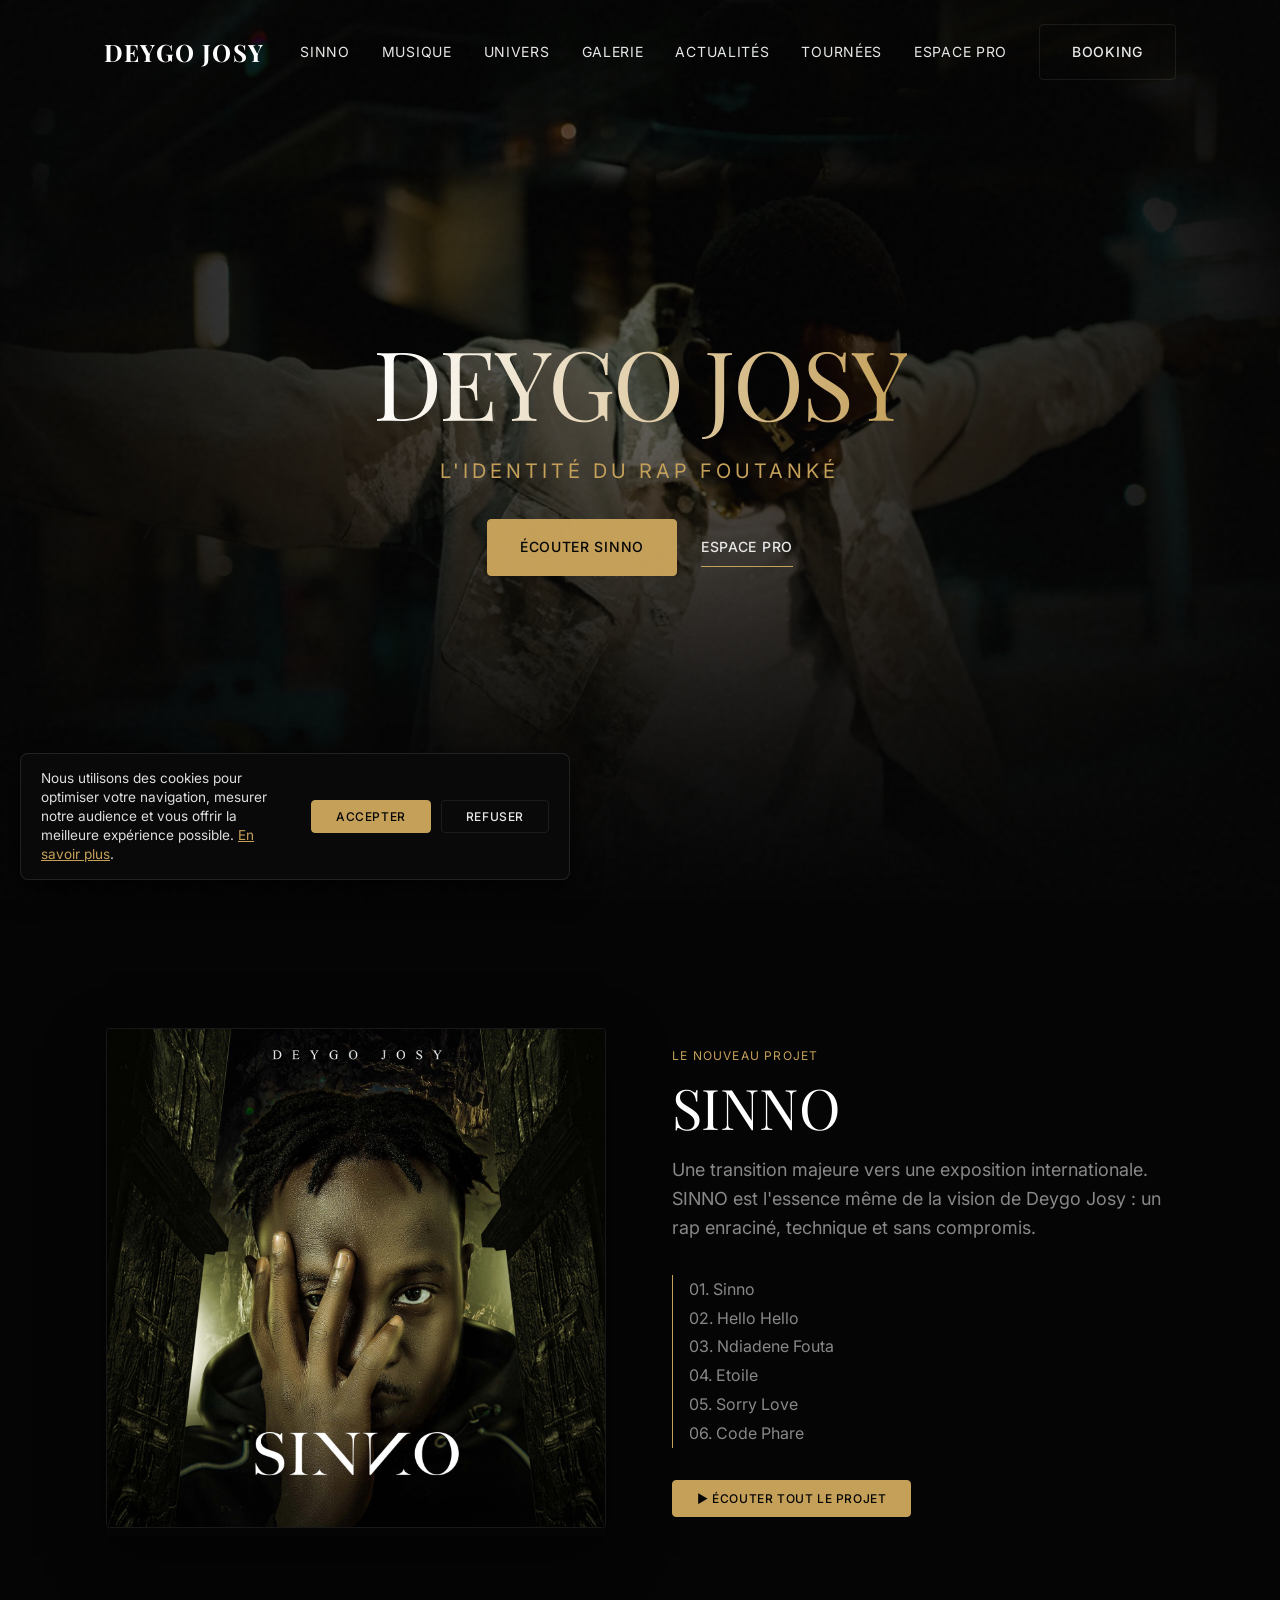
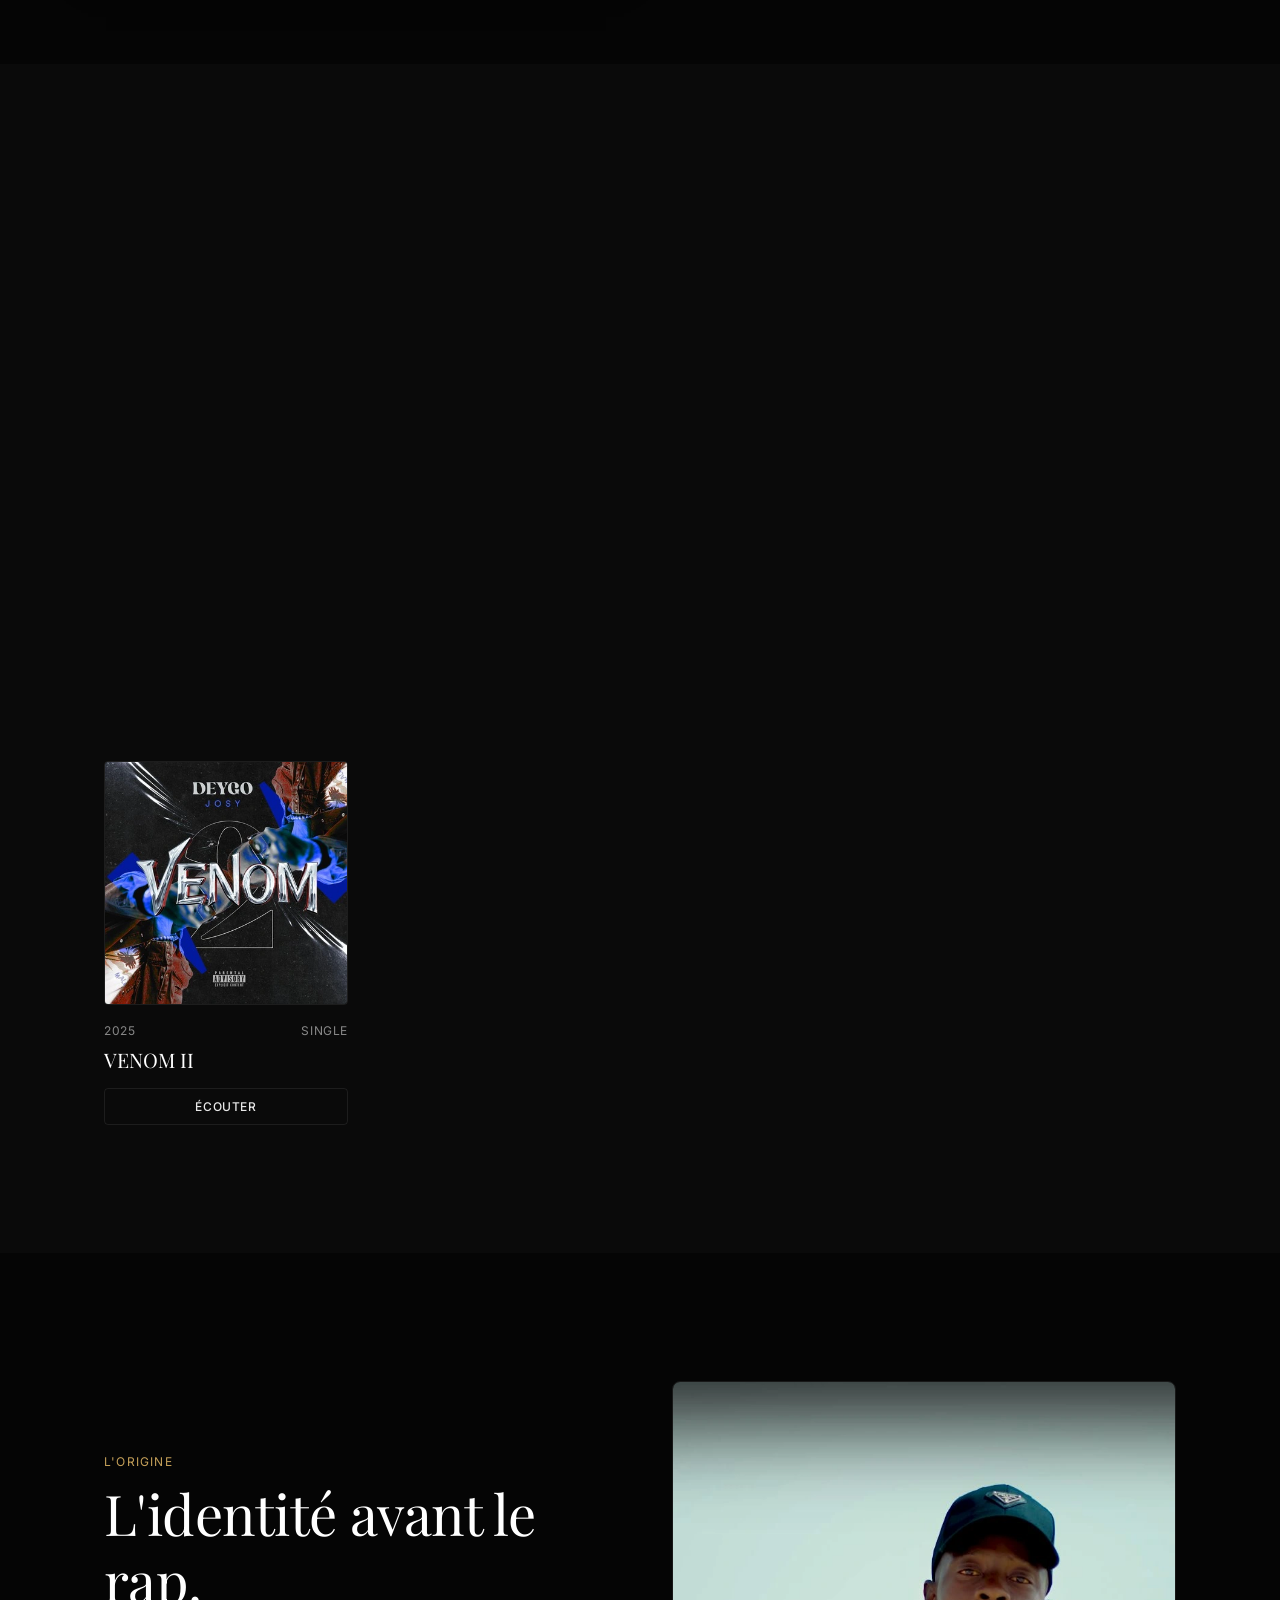
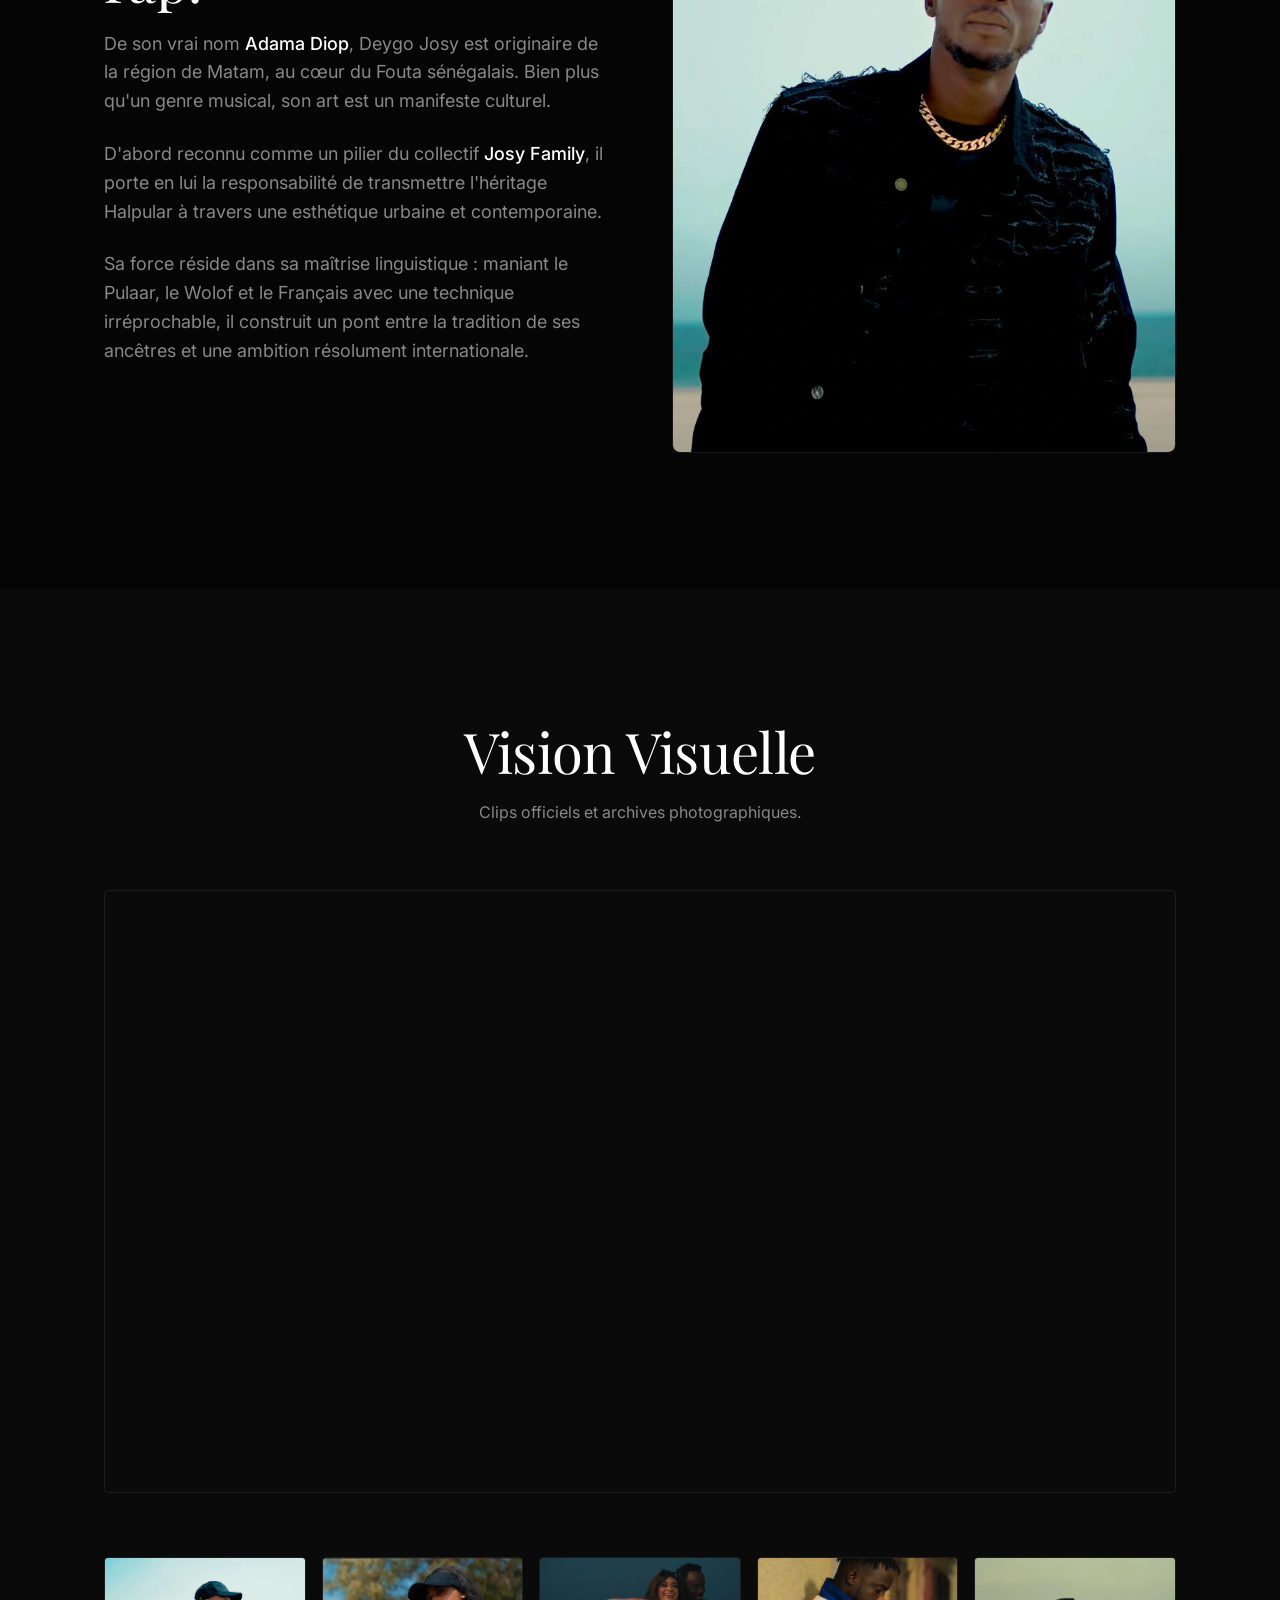
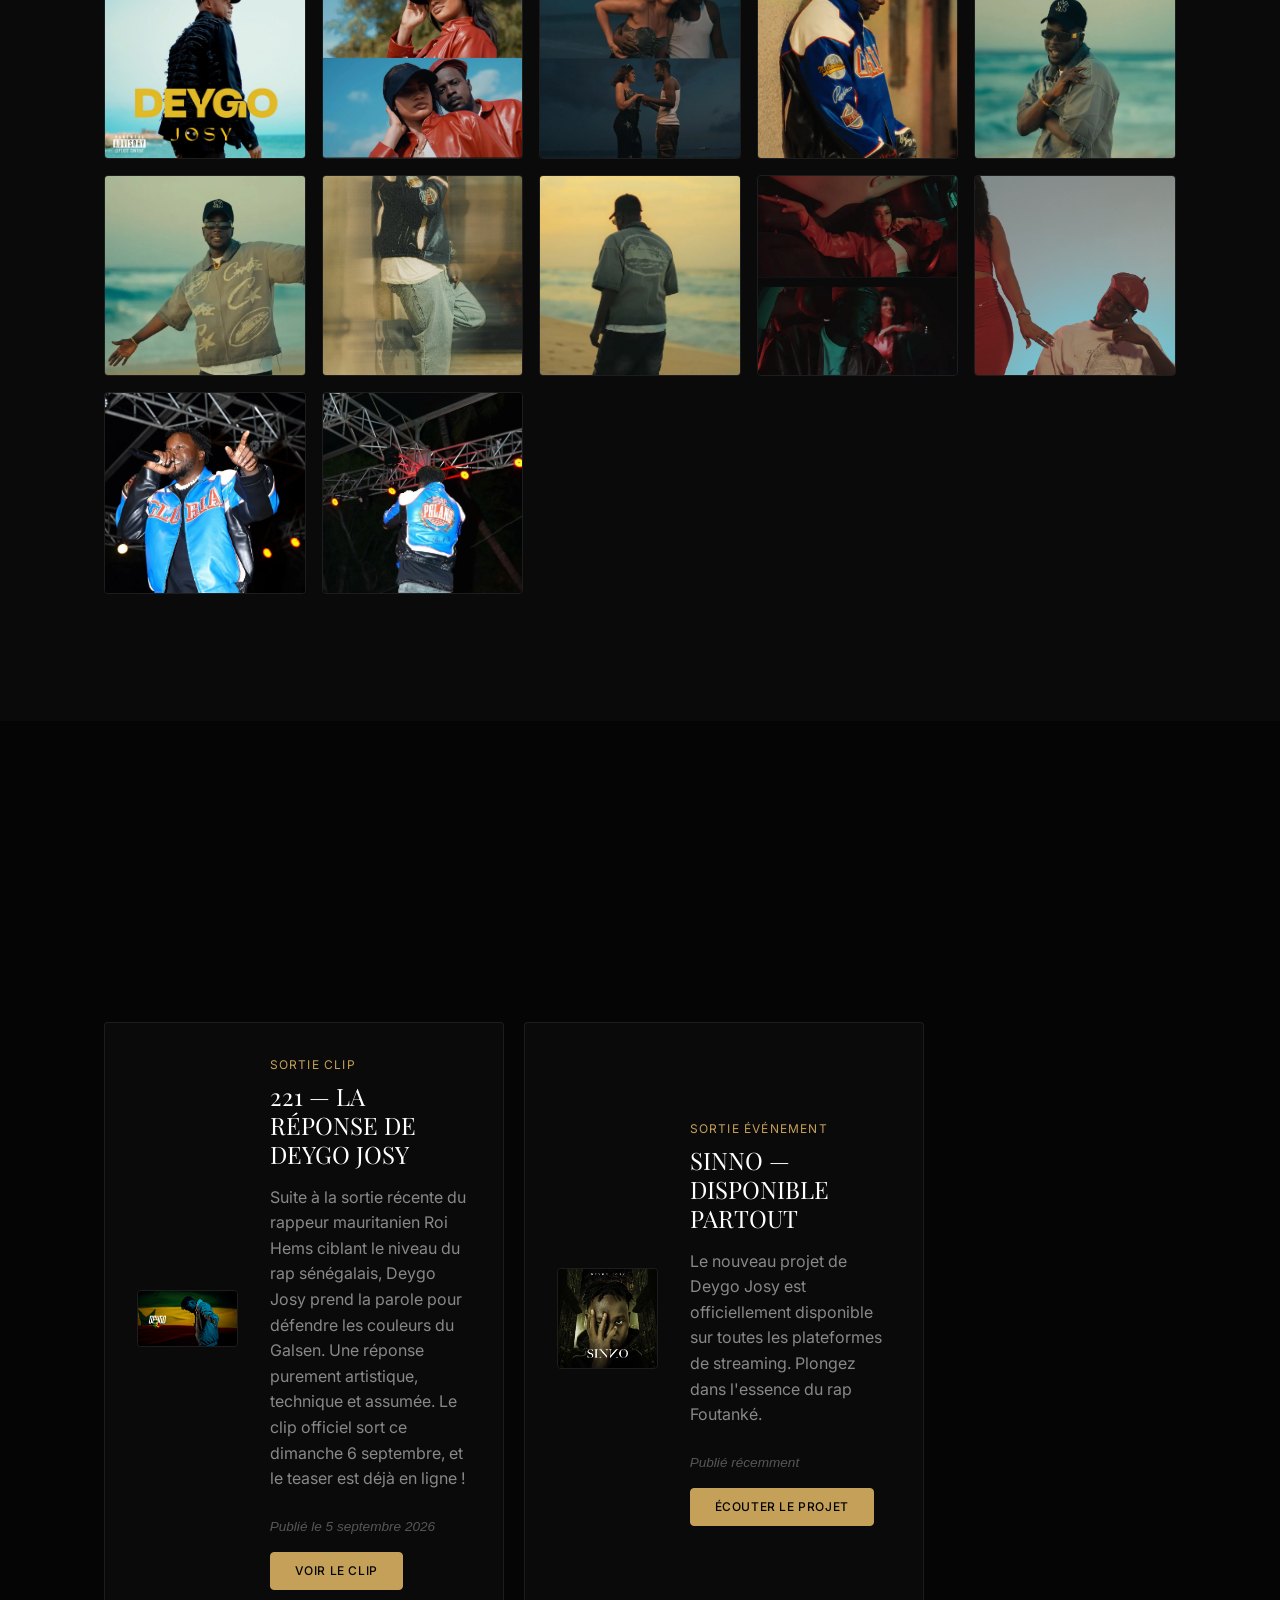
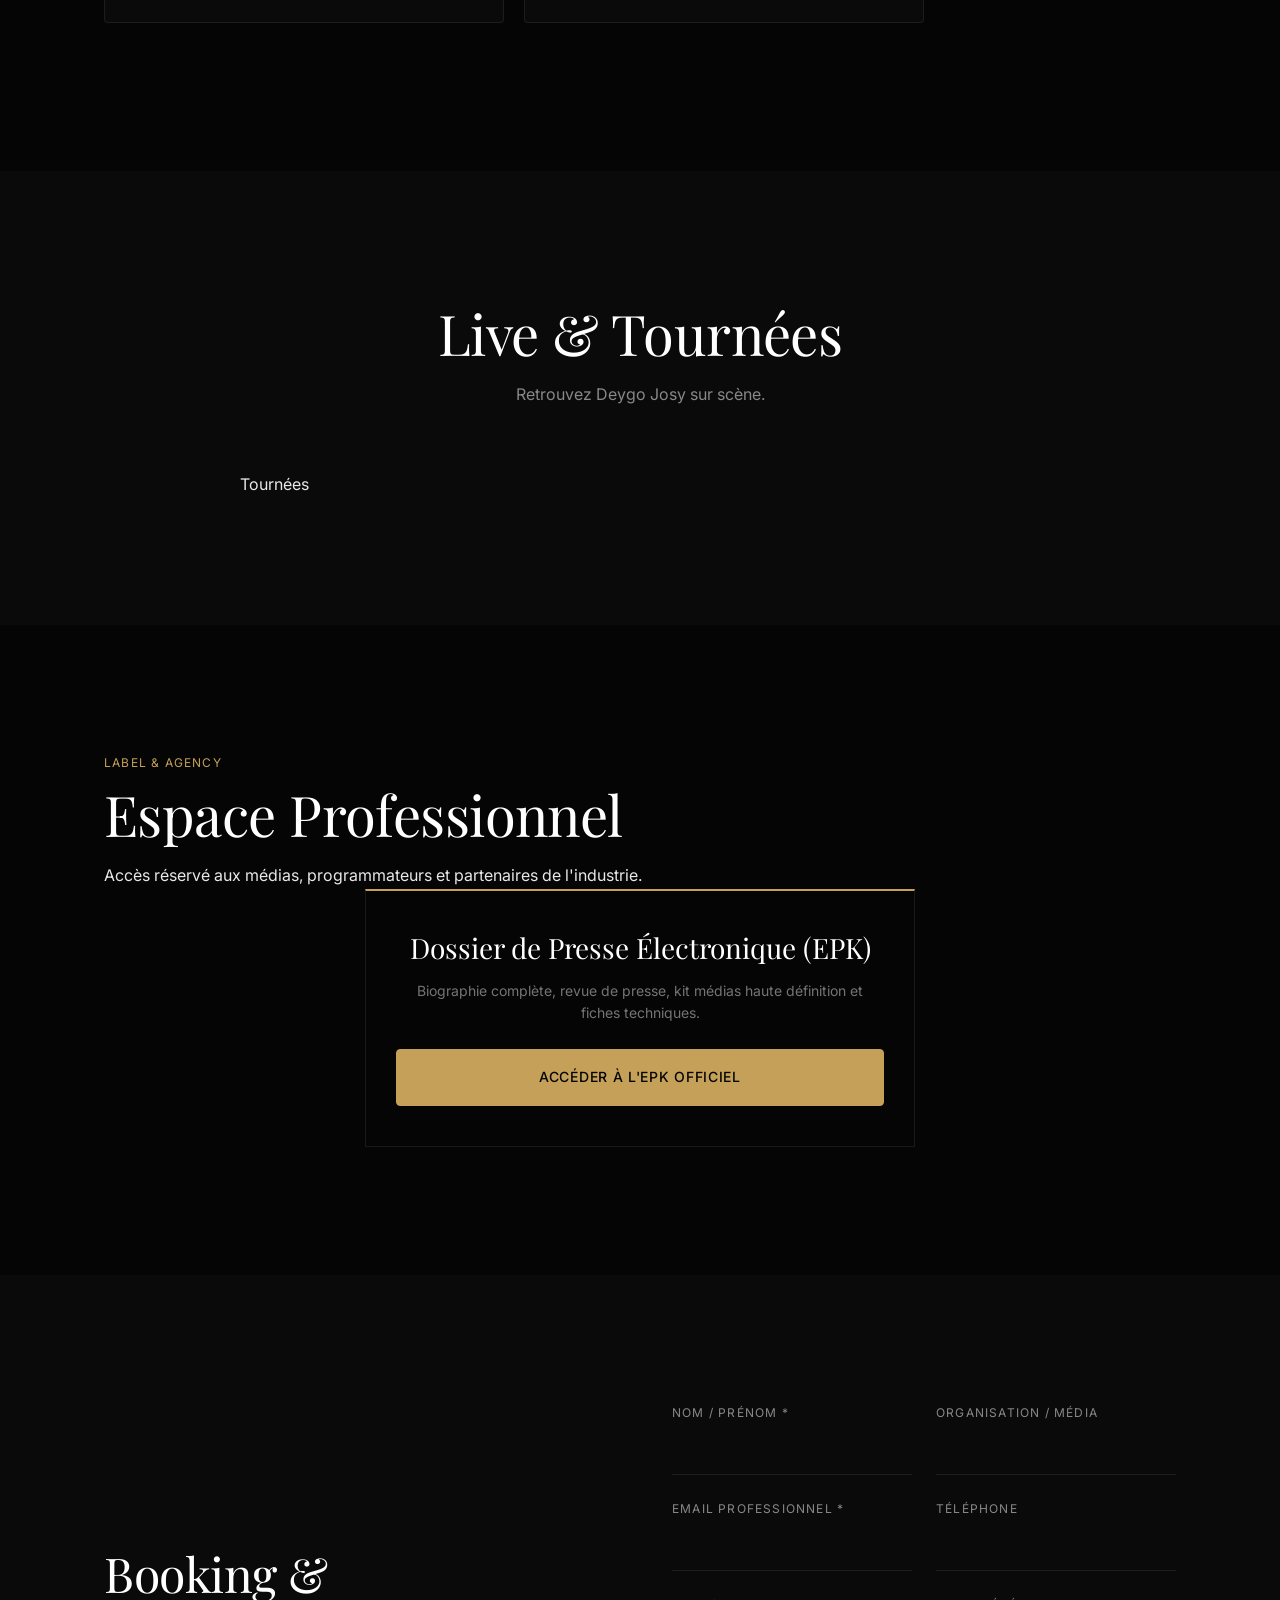
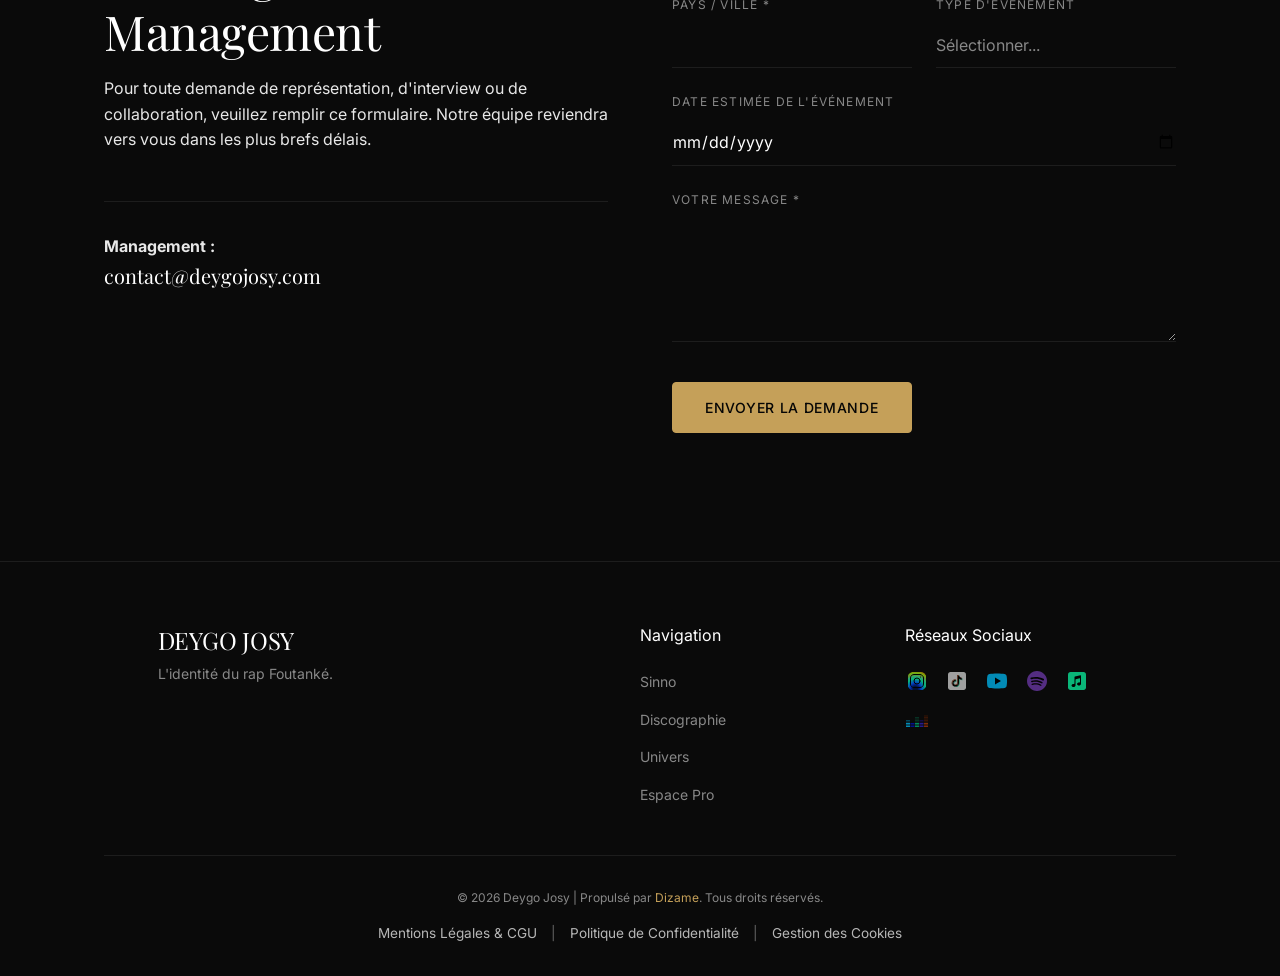
==== commit 35631cd9: "Update YouTube link for video teaser to clip" ====
--- a/index.html
+++ b/index.html
@@ -399,7 +399,7 @@
                             <p>Suite à la sortie récente du rappeur mauritanien Roi Hems ciblant le niveau du rap sénégalais, Deygo Josy prend la parole pour défendre les couleurs du Galsen. Une réponse purement artistique, technique et assumée. Le clip officiel sort ce dimanche 6 septembre, et le teaser est déjà en ligne !</p>
                             <p style="font-size: 0.85rem; opacity: 0.6; font-style: italic; margin-top: 15px; margin-bottom: 15px;">Publié le 5 septembre 2026</p>
                             <div class="news-actions">
-                                <a href="https://www.youtube.com/watch?v=FSxQzef91EQ" target="_blank" rel="noopener noreferrer" class="btn btn-primary btn-small">Voir le teaser</a>
+                                <a href="https://www.youtube.com/watch?v=10MkzSSyrkg" target="_blank" rel="noopener noreferrer" class="btn btn-primary btn-small">Voir le clip</a>
                             </div>
                         </div>
                     </article>
